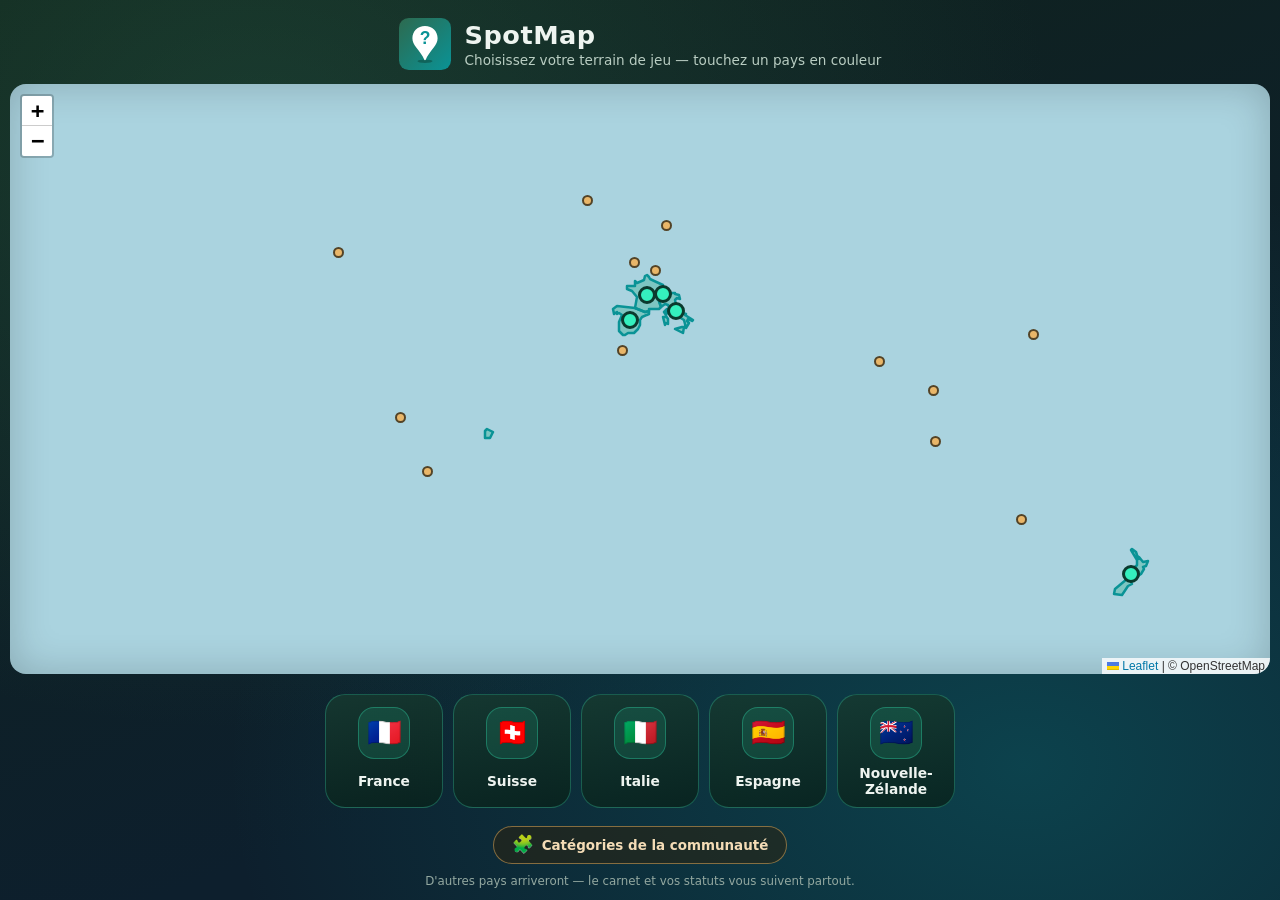
==== index.html @ a40b62bf "v68 : accueil facon app + bouton monde, communaute 3 volets avec suivi, reglages en tuiles, tuto ref" ====
<!DOCTYPE html>
<html lang="fr">
<head>

  <meta charset="utf-8">
  <!-- Défense en profondeur (XSS) : script-src 'self' neutralise tout script
       injecté (aucun script inline dans l'app). style-src autorise les styles
       inline (nombreux style="…"). img-src liste les serveurs de tuiles + data:
       (SVG/photos) + upload.wikimedia.org (les PHOTOS des châteaux, cathédrales,
       cités… viennent de Wikipédia : l'oublier les fait disparaître en silence,
       bug v35→v41). connect-src liste les API appelées à l'exécution (géocodage
       + IA de l'Oracle). À METTRE À JOUR si on ajoute un fournisseur/back-end
       (ex. Supabase → ajouter son domaine à connect-src). -->
  <meta http-equiv="Content-Security-Policy" content="default-src 'self'; script-src 'self'; style-src 'self' 'unsafe-inline'; img-src 'self' data: blob: https://upload.wikimedia.org https://tile.openstreetmap.org https://*.tile.opentopomap.org https://data.geopf.fr https://server.arcgisonline.com; font-src 'self'; connect-src 'self' https://api.anthropic.com https://generativelanguage.googleapis.com https://geo.api.gouv.fr https://fr.wikipedia.org https://en.wikipedia.org https://*.supabase.co; worker-src 'self'; manifest-src 'self'; base-uri 'self'; form-action 'self'">
  <meta name="viewport" content="width=device-width, initial-scale=1, viewport-fit=cover">
  <meta name="theme-color" content="#ffffff">
  <meta name="description" content="Carte interactive de points d'intérêt outdoor : via ferrata, escalade, refuges, châteaux, cités de caractère, GR…">
  <title>SpotMap</title>

  <link rel="manifest" href="manifest.webmanifest">
  <link rel="icon" href="icons/icon.svg" type="image/svg+xml">
  <link rel="apple-touch-icon" href="icons/icon-192.png">

  <link rel="stylesheet" href="vendor/leaflet/leaflet.css">
  <link rel="stylesheet" href="vendor/markercluster/MarkerCluster.css">
  <link rel="stylesheet" href="vendor/markercluster/MarkerCluster.Default.css">
  <link rel="stylesheet" href="css/styles.css">
  <link rel="stylesheet" href="css/carnet.css">
  <link rel="stylesheet" href="css/oracle.css">
</head>
<body>

  <!-- Page de garde : CARTE DU MONDE cliquable (premier lancement, ou
       « Changer de pays » des Réglages). Les pays disponibles sont surlignés
       et cliquables (data/monde.geojson, Natural Earth — domaine public,
       rendu Leaflet SANS tuiles : fonctionne hors ligne). Les boutons sous la
       carte doublent le clic (accessibilité + petits écrans). Rendue et câblée
       par app.js (choisirPays). Cachée par défaut ([hidden] global). -->
  <div id="pays-overlay" hidden role="dialog" aria-modal="true" aria-labelledby="pays-titre">
    <div class="pays-entete">
      <img src="icons/icon.svg" alt="" class="pays-logo">
      <div>
        <h1 id="pays-titre">SpotMap</h1>
        <p class="pays-sous-titre">Choisissez votre terrain de jeu — touchez un pays en couleur</p>
      </div>
    </div>
    <div id="pays-monde" aria-label="Carte du monde — pays disponibles en couleur"></div>
    <div class="pays-pied">
      <div class="pays-liste"><!-- rempli par app.js depuis js/config/pays.js --></div>
      <div class="pays-communaute">
        <button type="button" id="pays-btn-communaute" class="btn-communaute">
          <span class="communaute-ico" aria-hidden="true">🧩</span> Catégories de la communauté
        </button>
      </div>
      <p class="pays-note">D'autres pays arriveront — le carnet et vos statuts vous suivent partout.</p>
    </div>
  </div>

  <!-- Catégories communautaires : partager les siennes / importer celles des
       autres (js/communaute.js — publication après validation manuelle) -->
  <dialog id="communaute-dialog" aria-labelledby="communaute-titre">
    <div class="panel-header">
      <h2 id="communaute-titre">🌍 Catégories de la communauté</h2>
      <button type="button" class="panel-close communaute-close" title="Fermer" aria-label="Fermer">✕</button>
    </div>
    <div class="comm-onglets" role="tablist">
      <button type="button" class="comm-onglet actif" data-volet="explorer">🧩 Explorer</button>
      <button type="button" class="comm-onglet" data-volet="partager">📤 Partager</button>
      <button type="button" class="comm-onglet" data-volet="suivi">📦 Mes partages</button>
    </div>
    <div id="comm-explorer"></div>
    <div id="comm-partager" hidden></div>
    <div id="comm-suivi" hidden></div>
    <p class="menu-note">Chaque catégorie partagée est relue avant publication
      (contenu, données, droits). Les photos ne voyagent pas.</p>
  </dialog>

  <!-- Panneau gauche : recherche + catégories cochables -->
  <aside id="sidebar" aria-label="Recherche et catégories">
    <div class="sidebar-head">
      <!-- Cliquer le logo/titre (ou le globe) rouvre la carte du monde -->
      <button type="button" id="btn-home" class="sidebar-home" title="Carte du monde — changer de pays" aria-label="Carte du monde — changer de pays">
        <img src="icons/icon.svg" alt="" class="sidebar-logo">
        <span class="sidebar-title">SpotMap</span>
        <span class="sidebar-globe" aria-hidden="true">🌍</span>
      </button>
      <button type="button" class="panel-close" title="Fermer" aria-label="Fermer le panneau">✕</button>
    </div>

    <div class="sidebar-search">
      <input type="search" id="search-input" placeholder="Rechercher un point par nom…" aria-label="Rechercher un point par nom">
      <div id="search-results" role="listbox"></div>
    </div>

    <nav class="cat-list" aria-label="Liste des catégories"></nav>

    <!-- Pied du panneau : réglages + outils (idées, tuto, position, fond de
         carte) regroupés à côté des paramètres + version -->
    <div class="sidebar-foot">
      <div class="foot-outils">
        <button type="button" id="btn-settings" class="btn-icon btn-settings" title="Réglages" aria-label="Ouvrir les réglages">⚙️</button>
        <button type="button" id="btn-ideas" class="btn-icon" title="Boîte à idées" aria-label="Boîte à idées">💡</button>
        <button type="button" id="btn-tuto" class="btn-icon" title="Revoir le tuto" aria-label="Revoir le tuto">🎓</button>
        <button type="button" id="btn-layers" class="btn-icon" title="Fond de carte" aria-label="Choisir le fond de carte">🗺️</button>
      </div>
      <p id="app-version" class="app-version"></p>
    </div>
  </aside>

  <!-- Carte plein écran -->
  <div class="app-main">
    <main id="map" aria-label="Carte des points d'intérêt"></main>
  </div>

  <!-- Ouverture du panneau (mobile) -->
  <button type="button" id="btn-sidebar" class="fab fab-menu" title="Catégories et recherche" aria-label="Ouvrir les catégories">
    <svg viewBox="0 0 24 24" aria-hidden="true"><path d="M4 6h16M4 12h16M4 18h10"/></svg>
  </button>

  <!-- Panneau des filtres (droite) -->
  <div id="filter-panel" class="panel" aria-label="Filtres">
    <div class="panel-header">
      <h2>Filtres</h2>
      <button type="button" class="panel-close" title="Replier les filtres" aria-label="Replier les filtres">✕</button>
    </div>
    <div class="filter-body">
      <div class="filter-groups"></div>
    </div>
  </div>
  <button type="button" id="btn-filters-reopen" hidden>
    <svg viewBox="0 0 24 24" aria-hidden="true"><path d="M4 6h16M7 12h10M10 18h4"/></svg> Filtres
  </button>

  <!-- Boutons flottants : ajout de point (mis en avant), idées, tuto, position -->
  <div class="fab-stack">
    <button type="button" id="btn-add-point" class="fab fab-add" title="Ajouter un point sur la carte" aria-label="Ajouter un point">
      <svg viewBox="0 0 24 24" aria-hidden="true">
        <path d="M12 21.5S5 15.9 5 10a7 7 0 0 1 14 0c0 5.9-7 11.5-7 11.5z"/>
        <path d="M12 7v6M9 10h6"/>
      </svg>
    </button>
    <button type="button" id="btn-carnet" class="fab fab-carnet" title="Mon carnet de sorties" aria-label="Ouvrir mon carnet de sorties">
      <svg class="icone-grimoire" viewBox="0 0 24 24" aria-hidden="true">
        <rect x="6" y="3.4" width="12.6" height="17.4" rx="1.3" fill="#ecdfba"/>
        <rect x="4" y="2.6" width="13.6" height="18.8" rx="1.9" fill="#6b3f22"/>
        <rect x="4" y="2.6" width="3" height="18.8" rx="1.9" fill="#472811"/>
        <rect x="8.3" y="5.4" width="7.1" height="13.2" rx="0.8" fill="none" stroke="#d9b25f" stroke-width="0.9"/>
        <path d="M11.9 8.6 12.9 12 11.9 15.4 10.9 12Z" fill="#d9b25f"/>
        <path d="M8.7 12 11.9 11.1 15.1 12 11.9 12.9Z" fill="#d9b25f"/>
        <rect x="15.7" y="10.6" width="2.5" height="2.8" rx="0.5" fill="#d9b25f"/>
      </svg>
    </button>
    <button type="button" id="btn-oracle" class="fab fab-oracle" title="L'Oracle — que faire dans le coin ?" aria-label="L'Oracle : idées de sorties autour de moi">🔮</button>
    <button type="button" id="btn-wc" class="fab fab-wc" title="Toilettes à moins de 1 km de moi" aria-label="Toilettes autour de moi"><span class="wc-runner" aria-hidden="true">🏃</span><span aria-hidden="true">🚻</span></button>
    <button type="button" id="btn-locate" class="fab fab-locate" title="Ma position" aria-label="Afficher ma position">
      <svg viewBox="0 0 24 24" aria-hidden="true"><circle cx="12" cy="12" r="7"/><circle cx="12" cy="12" r="2.5"/><path d="M12 2v3M12 19v3M2 12h3M19 12h3"/></svg>
    </button>
    <button type="button" id="btn-partage" class="fab fab-partage" title="Partager l'application" aria-label="Partager l'application : QR code, lien, partage natif">
      <svg viewBox="0 0 24 24" aria-hidden="true">
        <circle cx="18" cy="5" r="2.6"/>
        <circle cx="6" cy="12" r="2.6"/>
        <circle cx="18" cy="19" r="2.6"/>
        <path d="M8.3 10.8 15.7 6.2M8.3 13.2 15.7 17.8"/>
      </svg>
    </button>
  </div>

  <!-- Pastille de la randonnée épinglée : le tracé reste sur la carte après
       fermeture de la fiche, cette pastille permet de la rouvrir. -->
  <button type="button" id="rando-chip" hidden title="Rouvrir la fiche de la randonnée">
    <span class="rando-chip-icone" aria-hidden="true">🥾</span>
    <span class="rando-chip-nom"></span>
  </button>

  <!-- Fiche détaillée d'un point -->
  <aside id="details-panel" class="panel panel-details" aria-label="Fiche du point sélectionné">
    <button type="button" class="panel-reduce" title="Réduire la fiche" aria-label="Réduire la fiche pour voir la carte">▾</button>
    <button type="button" class="panel-close" title="Fermer la fiche" aria-label="Fermer la fiche">✕</button>
    <div class="panel-body"></div>
  </aside>

  <!-- Partage de l'application : QR code en grand, partage natif, copie du lien -->
  <dialog id="partage-dialog" aria-labelledby="partage-title">
    <div class="panel-header">
      <h2 id="partage-title">📤 Partager l'application</h2>
      <button type="button" class="panel-close partage-close" title="Fermer" aria-label="Fermer le partage">✕</button>
    </div>
    <div class="partage-corps">
      <div class="partage-qr"><img src="img/qr-site.svg" alt="QR code ouvrant SpotMap"></div>
      <p class="menu-note">Faites scanner ce code : il ouvre directement la carte dans le navigateur.</p>
      <button type="button" id="btn-partage-natif" class="btn">📤 Partager…</button>
      <button type="button" id="btn-copier-lien" class="btn btn-secondary">🔗 Copier le lien</button>
    </div>
  </dialog>

  <!-- Ajout d'un point -->
  <dialog id="point-dialog" aria-labelledby="point-title">
    <h2 id="point-title">➕ Ajouter un point</h2>
    <p class="point-coords menu-note"></p>
    <form class="point-form">
      <label>Nom du point *
        <input type="text" class="point-name" required maxlength="80" placeholder="Ex. Cascade secrète du vallon">
      </label>
      <label>Catégorie
        <select class="point-theme"></select>
      </label>
      <div class="point-newcat" hidden>
        <label>Nom de la nouvelle catégorie *
          <input type="text" class="newcat-label" maxlength="40" placeholder="Ex. Coins à champignons">
        </label>
        <div class="editor-colors">
          <label>Icône <input type="text" class="newcat-icon" maxlength="4" value="📍"></label>
          <label>Couleur <input type="color" class="newcat-color" value="#7048b6"></label>
        </div>
      </div>
      <label>Description (facultatif)
        <textarea class="point-desc" rows="2"></textarea>
      </label>
      <div class="dialog-actions">
        <button type="button" class="btn btn-secondary point-cancel">Annuler</button>
        <button type="submit" class="btn">Ajouter le point</button>
      </div>
    </form>
  </dialog>

  <!-- Rapport d'import -->
  <dialog id="import-dialog" aria-labelledby="import-title">
    <h2 id="import-title">Import</h2>
    <p class="import-filename"></p>
    <p class="import-summary"></p>
    <div class="import-theme" style="display:none">
      <label for="import-theme-select">Ce fichier n'indique pas de catégorie, choisissez-en une :</label>
      <select id="import-theme-select"></select>
    </div>
    <ul class="import-errors"></ul>
    <div class="dialog-actions">
      <button type="button" class="btn btn-secondary import-cancel">Annuler</button>
      <button type="button" class="btn import-confirm">Importer</button>
    </div>
  </dialog>

  <!-- Boîte à idées -->
  <dialog id="ideas-dialog" aria-labelledby="ideas-title">
    <div class="panel-header">
      <h2 id="ideas-title">💡 Boîte à idées</h2>
      <button type="button" class="panel-close ideas-close" title="Fermer" aria-label="Fermer">✕</button>
    </div>
    <p class="menu-note">Notez vos idées d'amélioration : elles sont conservées sur cet appareil,
      et le bouton ci-dessous prépare un e-mail qui les regroupe toutes.</p>
    <form class="ideas-form">
      <textarea rows="3" placeholder="Votre idée…" required></textarea>
      <div class="dialog-actions">
        <button type="button" class="btn btn-secondary ideas-mail">📧 Envoyer par e-mail</button>
        <button type="submit" class="btn">Enregistrer</button>
      </div>
    </form>
    <div class="ideas-list"></div>
  </dialog>

  <!-- Signalement d'un point (envoyé par e-mail : l'app est 100 % statique) -->
  <dialog id="report-dialog" aria-labelledby="report-title">
    <h2 id="report-title">📢 Signaler / corriger</h2>
    <p class="report-point menu-note"></p>
    <form class="report-form">
      <label>Type de signalement
        <select class="report-type">
          <option value="Ouvert / praticable">✅ C'est ouvert / praticable</option>
          <option value="Fermé / interdit">⛔ C'est fermé / interdit</option>
          <option value="Position incorrecte">📍 La position est incorrecte</option>
          <option value="Information erronée">✏️ Une information est erronée</option>
          <option value="Autre remarque">💬 Autre remarque</option>
        </select>
      </label>
      <label>Votre commentaire (facultatif)
        <textarea class="report-text" rows="3" placeholder="Précisez ce qui doit être corrigé…"></textarea>
      </label>
      <p class="menu-note">Le signalement est conservé sur cet appareil et un e-mail
        pré-rempli s'ouvre — il ne reste qu'à l'envoyer.</p>
      <div class="dialog-actions">
        <button type="button" class="btn btn-secondary report-cancel">Annuler</button>
        <button type="submit" class="btn">📧 Préparer l'e-mail</button>
      </div>
    </form>
  </dialog>

  <!-- Avertissement d'activation de la catégorie Toilettes (~66 000 points) -->
  <dialog id="wc-dialog" aria-labelledby="wc-title">
    <h2 id="wc-title">🚻 Beaucoup de points !</h2>
    <p class="menu-note">Risque de lag : pour éviter les ralentissements, pensez à zoomer
      avant d'utiliser cette option. En cliquant sur le bouton
      « <span class="wc-runner" aria-hidden="true">🏃</span>🚻 À moins de 1 km », vous pouvez zoomer sur
      votre position et activer uniquement les toilettes à proximité.</p>
    <div class="dialog-actions wc-actions">
      <button type="button" class="btn btn-secondary mode-retour">Retour</button>
      <button type="button" class="btn btn-secondary mode-proximite"><span class="wc-runner" aria-hidden="true">🏃</span>🚻 À moins de 1 km</button>
      <button type="button" class="btn mode-valider">Valider</button>
    </div>
  </dialog>

  <!-- Points d'eau : même avertissement que les toilettes (couche volumineuse) -->
  <dialog id="eau-dialog" aria-labelledby="eau-title">
    <h2 id="eau-title">💧 Beaucoup de points !</h2>
    <p class="menu-note">Risque de lag : pour éviter les ralentissements, pensez à zoomer
      avant d'utiliser cette option. En cliquant sur le bouton
      « <span class="wc-runner" aria-hidden="true">🏃</span>💧 À moins de 1 km », vous pouvez zoomer sur
      votre position et activer uniquement les points d'eau à proximité.</p>
    <div class="dialog-actions wc-actions">
      <button type="button" class="btn btn-secondary mode-retour">Retour</button>
      <button type="button" class="btn btn-secondary mode-proximite"><span class="wc-runner" aria-hidden="true">🏃</span>💧 À moins de 1 km</button>
      <button type="button" class="btn mode-valider">Valider</button>
    </div>
  </dialog>

  <dialog id="grottes-dialog" aria-labelledby="grottes-title">
    <h2 id="grottes-title">🕳️ Beaucoup de cavités !</h2>
    <p class="menu-note">Environ 50 000 grottes et cavités (source Grottocenter). Risque de lag :
      pensez à zoomer avant d'activer, ou utilisez « <span class="wc-runner" aria-hidden="true">🏃</span>🕳️ À moins de 1 km »
      pour n'afficher que les cavités autour de votre position.</p>
    <p class="menu-note"><strong>⚠️ Prudence :</strong> beaucoup de ces cavités sont sauvages et dangereuses
      (propriété privée possible, chauves-souris protégées). Ne vous y engagez pas sans matériel ni
      encadrement adaptés.</p>
    <div class="dialog-actions wc-actions">
      <button type="button" class="btn btn-secondary mode-retour">Retour</button>
      <button type="button" class="btn btn-secondary mode-proximite"><span class="wc-runner" aria-hidden="true">🏃</span>🕳️ À moins de 1 km</button>
      <button type="button" class="btn mode-valider">Valider</button>
    </div>
  </dialog>

  <!-- Couche lourde musées (France ~5 000) : même avertissement -->
  <dialog id="culture-dialog" aria-labelledby="culture-title">
    <h2 id="culture-title">🏛️ Beaucoup de musées !</h2>
    <p class="menu-note">Environ 5 000 musées (source OpenStreetMap, enrichis Wikipédia).
      Pensez à zoomer avant d'activer, ou utilisez
      « <span class="wc-runner" aria-hidden="true">🏃</span>🏛️ À moins de 1 km »
      pour n'afficher que les musées autour de votre position.</p>
    <div class="dialog-actions wc-actions">
      <button type="button" class="btn btn-secondary mode-retour">Retour</button>
      <button type="button" class="btn btn-secondary mode-proximite"><span class="wc-runner" aria-hidden="true">🏃</span>🏛️ À moins de 1 km</button>
      <button type="button" class="btn mode-valider">Valider</button>
    </div>
  </dialog>

  <!-- Rappel de sauvegarde : les données vivent sur l'appareil, on invite
       à exporter régulièrement pour ne rien perdre -->
  <dialog id="backup-dialog" aria-labelledby="backup-titre">
    <h2 id="backup-titre">💾 Pensez à sauvegarder</h2>
    <p class="menu-note" id="backup-message"></p>
    <p class="menu-note">Vos sorties, votre carnet, vos points et vos statuts sont enregistrés
      <strong>sur cet appareil uniquement</strong>. Une sauvegarde vous permet de tout récupérer
      en cas de changement de téléphone ou de nettoyage du navigateur — il suffira de la ré-importer.</p>
    <div class="dialog-actions">
      <button type="button" class="btn btn-secondary backup-plus-tard">Plus tard</button>
      <button type="button" class="btn backup-maintenant">💾 Sauvegarder maintenant</button>
    </div>
  </dialog>

  <!-- Réglages : import/export, installation, vérification de mise à jour -->
  <dialog id="settings-dialog" aria-labelledby="settings-title">
    <div class="panel-header">
      <h2 id="settings-title">⚙️ Réglages</h2>
      <button type="button" class="panel-close settings-close" title="Fermer" aria-label="Fermer les réglages">✕</button>
    </div>
    <!-- Écran façon téléphone : des tuiles d'icônes, 3 par ligne -->
    <div class="settings-list settings-grille">
      <button type="button" id="btn-import-category" class="tuile">
        <span class="tuile-ico" aria-hidden="true">📥</span><span class="tuile-lbl">Importer</span></button>
      <button type="button" id="btn-export" class="tuile">
        <span class="tuile-ico" aria-hidden="true">💾</span><span class="tuile-lbl">Exporter</span></button>
      <button type="button" id="btn-export-pdf" class="tuile">
        <span class="tuile-ico" aria-hidden="true">📄</span><span class="tuile-lbl">Carnet PDF</span></button>
      <button type="button" id="btn-mode-nuit" class="tuile">
        <span class="tuile-ico" aria-hidden="true">🌙</span><span class="tuile-lbl">Mode nuit</span></button>
      <button type="button" id="btn-pays" class="tuile">
        <span class="tuile-ico" aria-hidden="true">🗺️</span><span class="tuile-lbl">Changer de pays</span></button>
      <button type="button" id="btn-communaute" class="tuile">
        <span class="tuile-ico" aria-hidden="true">🧩</span><span class="tuile-lbl">Communauté</span></button>
      <button type="button" id="btn-frequentation" class="tuile">
        <span class="tuile-ico" aria-hidden="true">📊</span><span class="tuile-lbl">Fréquentation</span></button>
      <button type="button" id="btn-update" class="tuile">
        <span class="tuile-ico" aria-hidden="true">🔄</span><span class="tuile-lbl">Mise à jour</span></button>
      <!-- Masqué quand l'app est déjà lancée depuis l'écran d'accueil -->
      <button type="button" id="btn-install" class="tuile" hidden>
        <span class="tuile-ico" aria-hidden="true">📲</span><span class="tuile-lbl">Installer</span></button>
    </div>
    <p id="storage-status" class="menu-note"></p>

    <!-- Synchronisation multi-appareils (rempli par js/sync.js) -->
    <section class="sync-section">
      <h3 class="sync-titre">☁️ Compte &amp; synchronisation</h3>
      <div id="sync-zone"></div>
    </section>

    <!-- Crédits des sources de données (attribution requise : Licence Ouverte, CC-BY-SA, ODbL) -->
    <section class="sources-section">
      <h3 class="sync-titre">📚 Sources des données</h3>
      <p class="menu-note">Fonds de carte : © <a href="https://www.openstreetmap.org/copyright" target="_blank" rel="noopener">OpenStreetMap</a>, IGN, OpenTopoMap, Esri.
        Escalade : <a href="https://equipements.sports.gouv.fr/explore/dataset/data-es/" target="_blank" rel="noopener">RES – Ministère des Sports</a> (Licence Ouverte&nbsp;2.0),
        <a href="https://www.camptocamp.org" target="_blank" rel="noopener">Camp to Camp</a> et OpenStreetMap.
        Canyons&nbsp;: RES – Ministère des Sports (Licence Ouverte&nbsp;2.0) et OpenStreetMap (ODbL, cotation et tracés).
        Randonnées, tracés&nbsp;: OpenStreetMap. Refuges&nbsp;: refuges.info. Patrimoine&nbsp;: Wikipédia.
        Points d'eau, toilettes, lieux culturels (musées, galeries, sites archéologiques, monuments)&nbsp;: OpenStreetMap.
        Grottes&nbsp;: <a href="https://grottocenter.org" target="_blank" rel="noopener">Grottocenter</a> / Wikicaves
        (<a href="https://opendatacommons.org/licenses/odbl/" target="_blank" rel="noopener">ODbL</a>, partage à l'identique) et Wikipédia&nbsp;;
        seuls les faits (position, profondeur, développement) sont réutilisés, jamais les descriptions, topos ni photos.
        Nouvelle-Zélande&nbsp;: <a href="https://doc-deptconservation.opendata.arcgis.com/" target="_blank" rel="noopener">Department of Conservation</a>
        (huttes, campings, Great Walks — CC-BY&nbsp;4.0, © Crown), <a href="https://gazetteer.linz.govt.nz/" target="_blank" rel="noopener">NZ Gazetteer / LINZ</a>
        (lacs, cascades — CC-BY&nbsp;4.0) et OpenStreetMap.
        Les cotations, positions et données factuelles sont réutilisées ;
        les descriptions et photos restent propres à l'application ou proviennent de Wikimedia Commons.</p>
    </section>
  </dialog>

  <!-- Fréquentation anonyme : combien de personnes utilisent la carte
       (js/frequentation.js + supabase/frequentation-schema.sql) -->
  <dialog id="frequentation-dialog" aria-labelledby="freq-title">
    <h2 id="freq-title">📊 Fréquentation</h2>
    <div class="freq-stats"></div>
    <p class="menu-note">Compteur anonyme : un identifiant aléatoire par navigateur,
      aucun nom, aucune position, aucune IP (voir docs/FREQUENTATION.md).</p>
    <div class="dialog-actions">
      <button type="button" class="btn btn-secondary freq-close">Fermer</button>
    </div>
  </dialog>

  <!-- Choix du fond de carte (remplace le sélecteur Leaflet posé sur la carte) -->
  <dialog id="layers-dialog" aria-labelledby="layers-title">
    <h2 id="layers-title">🗺️ Fond de carte</h2>
    <div class="layers-list"></div>
    <div class="dialog-actions">
      <button type="button" class="btn btn-secondary layers-close">Fermer</button>
    </div>
  </dialog>

  <!-- Aide à l'installation sur l'écran d'accueil : affichée quand l'invite
       native n'existe pas (iPhone/iPad) ou n'est pas disponible -->
  <dialog id="install-dialog" aria-labelledby="install-title">
    <h2 id="install-title">📲 Installer l'application</h2>
    <div class="install-steps"></div>
    <div class="dialog-actions">
      <button type="button" class="btn install-ok">Compris</button>
    </div>
  </dialog>

  <!-- Confirmation de suppression (le confirm() natif est ignoré dans
       certains contextes : PWA installée, dialogues bloqués…) -->
  <dialog id="confirm-dialog" aria-labelledby="confirm-message">
    <p id="confirm-message" class="confirm-message"></p>
    <div class="dialog-actions">
      <button type="button" class="btn btn-secondary confirm-cancel">Annuler</button>
      <button type="button" class="btn btn-danger confirm-ok">Supprimer</button>
    </div>
  </dialog>

  <!-- L'Oracle 🔮 : guide local par IA (js/oracle.js + css/oracle.css).
       Le dialogue EST une boule de cristal : sphère de verre posée sur son
       socle (forme ronde à l'ouverture ; s'étire en « capsule » de verre quand
       une réponse ou le panneau des clés a besoin de place). -->
  <dialog id="oracle-dialog" class="oracle-dialog" aria-labelledby="oracle-titre">
    <div class="oracle-sphere">
      <span class="oracle-etincelle e1" aria-hidden="true"></span>
      <span class="oracle-etincelle e2" aria-hidden="true"></span>
      <span class="oracle-etincelle e3" aria-hidden="true"></span>
      <span class="oracle-etincelle e4" aria-hidden="true"></span>
      <span class="oracle-etincelle e5" aria-hidden="true"></span>
      <span class="oracle-etincelle e6" aria-hidden="true"></span>
      <div class="oracle-contenu">
        <header class="oracle-header">
          <h2 id="oracle-titre">L'Oracle</h2>
          <button type="button" class="btn-icon oracle-cle-toggle" title="Clés API" aria-label="Réglages des clés API">🔑</button>
          <button type="button" class="btn-icon oracle-close" title="Fermer" aria-label="Fermer l'Oracle">✕</button>
        </header>

        <form class="oracle-form">
          <input type="text" class="oracle-cp" placeholder="Code postal ou commune"
                 aria-label="Code postal ou nom de commune" autocomplete="off">
          <button type="button" class="oracle-position" title="Utiliser ma position" aria-label="Utiliser ma position">📍</button>
          <button type="submit" class="oracle-consulter">Consulter</button>
        </form>

        <!-- Moteur : gratuit (carte + Wikipédia, sans clé) ou IA (clé requise) -->
        <div class="oracle-modes" role="group" aria-label="Moteur de l'Oracle">
          <button type="button" class="oracle-mode-btn" data-mode="libre">✨ Gratuit</button>
          <button type="button" class="oracle-mode-btn" data-mode="ia">🧠 IA (clé)</button>
        </div>

        <div class="oracle-histo-liste" aria-label="Consultations passées"></div>

        <!-- Panneau clés & moteur (jamais ouvert d'office : bouton 🔑) -->
        <div class="oracle-cle-panneau" hidden>
          <h3>🔑 Clés &amp; moteur IA</h3>
          <p class="oracle-note">Renseigne la clé du ou des fournisseurs que tu veux utiliser (tu peux en
            mettre plusieurs et changer de moteur quand tu veux). Chaque clé reste <strong>uniquement sur
            cet appareil</strong>, n'est envoyée qu'à son fournisseur en HTTPS chiffré, et n'est jamais
            incluse dans tes sauvegardes.</p>
          <div class="oracle-moteur">
            <label class="oracle-champ">Fournisseur utilisé
              <select class="oracle-fournisseur"></select>
            </label>
            <label class="oracle-champ">Modèle
              <select class="oracle-modele"></select>
            </label>
          </div>
          <div class="oracle-cles"></div>
          <p class="oracle-note">Pense à fixer un plafond de dépense chez ton fournisseur. Pour retirer une
            clé, vide son champ puis Enregistre.</p>
          <div class="oracle-cle-actions">
            <button type="button" class="btn oracle-cle-effacer">Tout effacer</button>
            <button type="button" class="btn oracle-cle-enregistrer">Enregistrer</button>
          </div>
        </div>

        <div class="oracle-reponse" aria-live="polite"></div>
      </div>
    </div>
  </dialog>

  <!-- Le Carnet : grimoire plein écran (contenu construit par js/carnet.js) -->
  <div id="carnet-overlay" aria-label="Mon carnet de sorties" hidden></div>

  <!-- Personnalisation du carnet : thèmes prédéfinis ou photos perso -->
  <dialog id="carnet-theme-dialog" aria-labelledby="ct-titre">
    <h2 id="ct-titre">🎨 Personnaliser le carnet</h2>
    <div class="ct-themes">
      <label class="ct-choix"><input type="radio" name="ct-theme" value="grimoire">
        <span>📜 <strong>Grimoire</strong> — cuir brun, papier jauni, encres sépia</span></label>
      <label class="ct-choix"><input type="radio" name="ct-theme" value="voyage">
        <span>🧭 <strong>Carnet de voyage</strong> — toile claire, papier crème, encres bleues</span></label>
      <label class="ct-choix"><input type="radio" name="ct-theme" value="nuit">
        <span>🌙 <strong>Nuit</strong> — cuir noir, papier sombre, écriture craie</span></label>
      <label class="ct-choix"><input type="radio" name="ct-theme" value="perso">
        <span>🖼 <strong>Personnalisé</strong> — vos photos en couverture et fond de page</span></label>
    </div>
    <div class="ct-perso" hidden>
      <div class="ct-photo-ligne">
        <label class="btn btn-secondary">📷 Photo de couverture
          <input type="file" accept="image/*" class="ct-photo-couv" hidden></label>
        <span class="ct-couv-etat menu-note"></span>
      </div>
      <div class="ct-photo-ligne">
        <label class="btn btn-secondary">📷 Photo de fond de page
          <input type="file" accept="image/*" class="ct-photo-page" hidden></label>
        <span class="ct-page-etat menu-note"></span>
      </div>
      <p class="menu-note">Un léger voile garde l'écriture lisible sur votre photo de fond.
        Sans photo, l'élément garde le style Grimoire.</p>
    </div>
    <div class="ct-logo">
      <p class="ct-logo-titre">Logo de couverture — indépendant du thème</p>
      <div class="ct-photo-ligne">
        <label class="btn btn-secondary">📷 Choisir un logo
          <input type="file" accept="image/*" class="ct-photo-logo" hidden></label>
        <span class="ct-logo-etat menu-note"></span>
        <button type="button" class="btn btn-secondary ct-logo-retirer">✕ Retirer</button>
      </div>
      <p class="menu-note">Votre image s'affiche en médaillon sur la plaque de la couverture,
        quel que soit le thème choisi.</p>
    </div>
    <div class="dialog-actions">
      <button type="button" class="btn btn-secondary ct-annuler">Annuler</button>
      <button type="button" class="btn ct-appliquer">Appliquer</button>
    </div>
  </dialog>

  <!-- Visite guidée -->
  <div id="tuto-overlay" hidden></div>

  <div id="toast" role="status" hidden></div>

  <!-- Entrée fichier unique (tous formats) -->
  <input type="file" id="file-import" accept=".geojson,.json,.csv,.gpx,.kml,.kmz" multiple hidden>

  <!-- Librairies vendorées (fonctionnent hors-ligne) -->
  <script src="vendor/leaflet/leaflet.js"></script>
  <script src="vendor/markercluster/leaflet.markercluster.js"></script>
  <script src="vendor/togeojson/togeojson.umd.js"></script>
  <script src="vendor/fflate/fflate.min.js"></script>
  <script type="module" src="js/app.js"></script>
</body>
</html>
---- vendor/leaflet/leaflet.css ----
/* required styles */

.leaflet-pane,
.leaflet-tile,
.leaflet-marker-icon,
.leaflet-marker-shadow,
.leaflet-tile-container,
.leaflet-pane > svg,
.leaflet-pane > canvas,
.leaflet-zoom-box,
.leaflet-image-layer,
.leaflet-layer {
	position: absolute;
	left: 0;
	top: 0;
	}
.leaflet-container {
	overflow: hidden;
	}
.leaflet-tile,
.leaflet-marker-icon,
.leaflet-marker-shadow {
	-webkit-user-select: none;
	   -moz-user-select: none;
	        user-select: none;
	  -webkit-user-drag: none;
	}
/* Prevents IE11 from highlighting tiles in blue */
.leaflet-tile::selection {
	background: transparent;
}
/* Safari renders non-retina tile on retina better with this, but Chrome is worse */
.leaflet-safari .leaflet-tile {
	image-rendering: -webkit-optimize-contrast;
	}
/* hack that prevents hw layers "stretching" when loading new tiles */
.leaflet-safari .leaflet-tile-container {
	width: 1600px;
	height: 1600px;
	-webkit-transform-origin: 0 0;
	}
.leaflet-marker-icon,
.leaflet-marker-shadow {
	display: block;
	}
/* .leaflet-container svg: reset svg max-width decleration shipped in Joomla! (joomla.org) 3.x */
/* .leaflet-container img: map is broken in FF if you have max-width: 100% on tiles */
.leaflet-container .leaflet-overlay-pane svg {
	max-width: none !important;
	max-height: none !important;
	}
.leaflet-container .leaflet-marker-pane img,
.leaflet-container .leaflet-shadow-pane img,
.leaflet-container .leaflet-tile-pane img,
.leaflet-container img.leaflet-image-layer,
.leaflet-container .leaflet-tile {
	max-width: none !important;
	max-height: none !important;
	width: auto;
	padding: 0;
	}

.leaflet-container img.leaflet-tile {
	/* See: https://bugs.chromium.org/p/chromium/issues/detail?id=600120 */
	mix-blend-mode: plus-lighter;
}

.leaflet-container.leaflet-touch-zoom {
	-ms-touch-action: pan-x pan-y;
	touch-action: pan-x pan-y;
	}
.leaflet-container.leaflet-touch-drag {
	-ms-touch-action: pinch-zoom;
	/* Fallback for FF which doesn't support pinch-zoom */
	touch-action: none;
	touch-action: pinch-zoom;
}
.leaflet-container.leaflet-touch-drag.leaflet-touch-zoom {
	-ms-touch-action: none;
	touch-action: none;
}
.leaflet-container {
	-webkit-tap-highlight-color: transparent;
}
.leaflet-container a {
	-webkit-tap-highlight-color: rgba(51, 181, 229, 0.4);
}
.leaflet-tile {
	filter: inherit;
	visibility: hidden;
	}
.leaflet-tile-loaded {
	visibility: inherit;
	}
.leaflet-zoom-box {
	width: 0;
	height: 0;
	-moz-box-sizing: border-box;
	     box-sizing: border-box;
	z-index: 800;
	}
/* workaround for https://bugzilla.mozilla.org/show_bug.cgi?id=888319 */
.leaflet-overlay-pane svg {
	-moz-user-select: none;
	}

.leaflet-pane         { z-index: 400; }

.leaflet-tile-pane    { z-index: 200; }
.leaflet-overlay-pane { z-index: 400; }
.leaflet-shadow-pane  { z-index: 500; }
.leaflet-marker-pane  { z-index: 600; }
.leaflet-tooltip-pane   { z-index: 650; }
.leaflet-popup-pane   { z-index: 700; }

.leaflet-map-pane canvas { z-index: 100; }
.leaflet-map-pane svg    { z-index: 200; }

.leaflet-vml-shape {
	width: 1px;
	height: 1px;
	}
.lvml {
	behavior: url(#default#VML);
	display: inline-block;
	position: absolute;
	}


/* control positioning */

.leaflet-control {
	position: relative;
	z-index: 800;
	pointer-events: visiblePainted; /* IE 9-10 doesn't have auto */
	pointer-events: auto;
	}
.leaflet-top,
.leaflet-bottom {
	position: absolute;
	z-index: 1000;
	pointer-events: none;
	}
.leaflet-top {
	top: 0;
	}
.leaflet-right {
	right: 0;
	}
.leaflet-bottom {
	bottom: 0;
	}
.leaflet-left {
	left: 0;
	}
.leaflet-control {
	float: left;
	clear: both;
	}
.leaflet-right .leaflet-control {
	float: right;
	}
.leaflet-top .leaflet-control {
	margin-top: 10px;
	}
.leaflet-bottom .leaflet-control {
	margin-bottom: 10px;
	}
.leaflet-left .leaflet-control {
	margin-left: 10px;
	}
.leaflet-right .leaflet-control {
	margin-right: 10px;
	}


/* zoom and fade animations */

.leaflet-fade-anim .leaflet-popup {
	opacity: 0;
	-webkit-transition: opacity 0.2s linear;
	   -moz-transition: opacity 0.2s linear;
	        transition: opacity 0.2s linear;
	}
.leaflet-fade-anim .leaflet-map-pane .leaflet-popup {
	opacity: 1;
	}
.leaflet-zoom-animated {
	-webkit-transform-origin: 0 0;
	    -ms-transform-origin: 0 0;
	        transform-origin: 0 0;
	}
svg.leaflet-zoom-animated {
	will-change: transform;
}

.leaflet-zoom-anim .leaflet-zoom-animated {
	-webkit-transition: -webkit-transform 0.25s cubic-bezier(0,0,0.25,1);
	   -moz-transition:    -moz-transform 0.25s cubic-bezier(0,0,0.25,1);
	        transition:         transform 0.25s cubic-bezier(0,0,0.25,1);
	}
.leaflet-zoom-anim .leaflet-tile,
.leaflet-pan-anim .leaflet-tile {
	-webkit-transition: none;
	   -moz-transition: none;
	        transition: none;
	}

.leaflet-zoom-anim .leaflet-zoom-hide {
	visibility: hidden;
	}


/* cursors */

.leaflet-interactive {
	cursor: pointer;
	}
.leaflet-grab {
	cursor: -webkit-grab;
	cursor:    -moz-grab;
	cursor:         grab;
	}
.leaflet-crosshair,
.leaflet-crosshair .leaflet-interactive {
	cursor: crosshair;
	}
.leaflet-popup-pane,
.leaflet-control {
	cursor: auto;
	}
.leaflet-dragging .leaflet-grab,
.leaflet-dragging .leaflet-grab .leaflet-interactive,
.leaflet-dragging .leaflet-marker-draggable {
	cursor: move;
	cursor: -webkit-grabbing;
	cursor:    -moz-grabbing;
	cursor:         grabbing;
	}

/* marker & overlays interactivity */
.leaflet-marker-icon,
.leaflet-marker-shadow,
.leaflet-image-layer,
.leaflet-pane > svg path,
.leaflet-tile-container {
	pointer-events: none;
	}

.leaflet-marker-icon.leaflet-interactive,
.leaflet-image-layer.leaflet-interactive,
.leaflet-pane > svg path.leaflet-interactive,
svg.leaflet-image-layer.leaflet-interactive path {
	pointer-events: visiblePainted; /* IE 9-10 doesn't have auto */
	pointer-events: auto;
	}

/* visual tweaks */

.leaflet-container {
	background: #ddd;
	outline-offset: 1px;
	}
.leaflet-container a {
	color: #0078A8;
	}
.leaflet-zoom-box {
	border: 2px dotted #38f;
	background: rgba(255,255,255,0.5);
	}


/* general typography */
.leaflet-container {
	font-family: "Helvetica Neue", Arial, Helvetica, sans-serif;
	font-size: 12px;
	font-size: 0.75rem;
	line-height: 1.5;
	}


/* general toolbar styles */

.leaflet-bar {
	box-shadow: 0 1px 5px rgba(0,0,0,0.65);
	border-radius: 4px;
	}
.leaflet-bar a {
	background-color: #fff;
	border-bottom: 1px solid #ccc;
	width: 26px;
	height: 26px;
	line-height: 26px;
	display: block;
	text-align: center;
	text-decoration: none;
	color: black;
	}
.leaflet-bar a,
.leaflet-control-layers-toggle {
	background-position: 50% 50%;
	background-repeat: no-repeat;
	display: block;
	}
.leaflet-bar a:hover,
.leaflet-bar a:focus {
	background-color: #f4f4f4;
	}
.leaflet-bar a:first-child {
	border-top-left-radius: 4px;
	border-top-right-radius: 4px;
	}
.leaflet-bar a:last-child {
	border-bottom-left-radius: 4px;
	border-bottom-right-radius: 4px;
	border-bottom: none;
	}
.leaflet-bar a.leaflet-disabled {
	cursor: default;
	background-color: #f4f4f4;
	color: #bbb;
	}

.leaflet-touch .leaflet-bar a {
	width: 30px;
	height: 30px;
	line-height: 30px;
	}
.leaflet-touch .leaflet-bar a:first-child {
	border-top-left-radius: 2px;
	border-top-right-radius: 2px;
	}
.leaflet-touch .leaflet-bar a:last-child {
	border-bottom-left-radius: 2px;
	border-bottom-right-radius: 2px;
	}

/* zoom control */

.leaflet-control-zoom-in,
.leaflet-control-zoom-out {
	font: bold 18px 'Lucida Console', Monaco, monospace;
	text-indent: 1px;
	}

.leaflet-touch .leaflet-control-zoom-in, .leaflet-touch .leaflet-control-zoom-out  {
	font-size: 22px;
	}


/* layers control */

.leaflet-control-layers {
	box-shadow: 0 1px 5px rgba(0,0,0,0.4);
	background: #fff;
	border-radius: 5px;
	}
.leaflet-control-layers-toggle {
	background-image: url(images/layers.png);
	width: 36px;
	height: 36px;
	}
.leaflet-retina .leaflet-control-layers-toggle {
	background-image: url(images/layers-2x.png);
	background-size: 26px 26px;
	}
.leaflet-touch .leaflet-control-layers-toggle {
	width: 44px;
	height: 44px;
	}
.leaflet-control-layers .leaflet-control-layers-list,
.leaflet-control-layers-expanded .leaflet-control-layers-toggle {
	display: none;
	}
.leaflet-control-layers-expanded .leaflet-control-layers-list {
	display: block;
	position: relative;
	}
.leaflet-control-layers-expanded {
	padding: 6px 10px 6px 6px;
	color: #333;
	background: #fff;
	}
.leaflet-control-layers-scrollbar {
	overflow-y: scroll;
	overflow-x: hidden;
	padding-right: 5px;
	}
.leaflet-control-layers-selector {
	margin-top: 2px;
	position: relative;
	top: 1px;
	}
.leaflet-control-layers label {
	display: block;
	font-size: 13px;
	font-size: 1.08333em;
	}
.leaflet-control-layers-separator {
	height: 0;
	border-top: 1px solid #ddd;
	margin: 5px -10px 5px -6px;
	}

/* Default icon URLs */
.leaflet-default-icon-path { /* used only in path-guessing heuristic, see L.Icon.Default */
	background-image: url(images/marker-icon.png);
	}


/* attribution and scale controls */

.leaflet-container .leaflet-control-attribution {
	background: #fff;
	background: rgba(255, 255, 255, 0.8);
	margin: 0;
	}
.leaflet-control-attribution,
.leaflet-control-scale-line {
	padding: 0 5px;
	color: #333;
	line-height: 1.4;
	}
.leaflet-control-attribution a {
	text-decoration: none;
	}
.leaflet-control-attribution a:hover,
.leaflet-control-attribution a:focus {
	text-decoration: underline;
	}
.leaflet-attribution-flag {
	display: inline !important;
	vertical-align: baseline !important;
	width: 1em;
	height: 0.6669em;
	}
.leaflet-left .leaflet-control-scale {
	margin-left: 5px;
	}
.leaflet-bottom .leaflet-control-scale {
	margin-bottom: 5px;
	}
.leaflet-control-scale-line {
	border: 2px solid #777;
	border-top: none;
	line-height: 1.1;
	padding: 2px 5px 1px;
	white-space: nowrap;
	-moz-box-sizing: border-box;
	     box-sizing: border-box;
	background: rgba(255, 255, 255, 0.8);
	text-shadow: 1px 1px #fff;
	}
.leaflet-control-scale-line:not(:first-child) {
	border-top: 2px solid #777;
	border-bottom: none;
	margin-top: -2px;
	}
.leaflet-control-scale-line:not(:first-child):not(:last-child) {
	border-bottom: 2px solid #777;
	}

.leaflet-touch .leaflet-control-attribution,
.leaflet-touch .leaflet-control-layers,
.leaflet-touch .leaflet-bar {
	box-shadow: none;
	}
.leaflet-touch .leaflet-control-layers,
.leaflet-touch .leaflet-bar {
	border: 2px solid rgba(0,0,0,0.2);
	background-clip: padding-box;
	}


/* popup */

.leaflet-popup {
	position: absolute;
	text-align: center;
	margin-bottom: 20px;
	}
.leaflet-popup-content-wrapper {
	padding: 1px;
	text-align: left;
	border-radius: 12px;
	}
.leaflet-popup-content {
	margin: 13px 24px 13px 20px;
	line-height: 1.3;
	font-size: 13px;
	font-size: 1.08333em;
	min-height: 1px;
	}
.leaflet-popup-content p {
	margin: 17px 0;
	margin: 1.3em 0;
	}
.leaflet-popup-tip-container {
	width: 40px;
	height: 20px;
	position: absolute;
	left: 50%;
	margin-top: -1px;
	margin-left: -20px;
	overflow: hidden;
	pointer-events: none;
	}
.leaflet-popup-tip {
	width: 17px;
	height: 17px;
	padding: 1px;

	margin: -10px auto 0;
	pointer-events: auto;

	-webkit-transform: rotate(45deg);
	   -moz-transform: rotate(45deg);
	    -ms-transform: rotate(45deg);
	        transform: rotate(45deg);
	}
.leaflet-popup-content-wrapper,
.leaflet-popup-tip {
	background: white;
	color: #333;
	box-shadow: 0 3px 14px rgba(0,0,0,0.4);
	}
.leaflet-container a.leaflet-popup-close-button {
	position: absolute;
	top: 0;
	right: 0;
	border: none;
	text-align: center;
	width: 24px;
	height: 24px;
	font: 16px/24px Tahoma, Verdana, sans-serif;
	color: #757575;
	text-decoration: none;
	background: transparent;
	}
.leaflet-container a.leaflet-popup-close-button:hover,
.leaflet-container a.leaflet-popup-close-button:focus {
	color: #585858;
	}
.leaflet-popup-scrolled {
	overflow: auto;
	}

.leaflet-oldie .leaflet-popup-content-wrapper {
	-ms-zoom: 1;
	}
.leaflet-oldie .leaflet-popup-tip {
	width: 24px;
	margin: 0 auto;

	-ms-filter: "progid:DXImageTransform.Microsoft.Matrix(M11=0.70710678, M12=0.70710678, M21=-0.70710678, M22=0.70710678)";
	filter: progid:DXImageTransform.Microsoft.Matrix(M11=0.70710678, M12=0.70710678, M21=-0.70710678, M22=0.70710678);
	}

.leaflet-oldie .leaflet-control-zoom,
.leaflet-oldie .leaflet-control-layers,
.leaflet-oldie .leaflet-popup-content-wrapper,
.leaflet-oldie .leaflet-popup-tip {
	border: 1px solid #999;
	}


/* div icon */

.leaflet-div-icon {
	background: #fff;
	border: 1px solid #666;
	}


/* Tooltip */
/* Base styles for the element that has a tooltip */
.leaflet-tooltip {
	position: absolute;
	padding: 6px;
	background-color: #fff;
	border: 1px solid #fff;
	border-radius: 3px;
	color: #222;
	white-space: nowrap;
	-webkit-user-select: none;
	-moz-user-select: none;
	-ms-user-select: none;
	user-select: none;
	pointer-events: none;
	box-shadow: 0 1px 3px rgba(0,0,0,0.4);
	}
.leaflet-tooltip.leaflet-interactive {
	cursor: pointer;
	pointer-events: auto;
	}
.leaflet-tooltip-top:before,
.leaflet-tooltip-bottom:before,
.leaflet-tooltip-left:before,
.leaflet-tooltip-right:before {
	position: absolute;
	pointer-events: none;
	border: 6px solid transparent;
	background: transparent;
	content: "";
	}

/* Directions */

.leaflet-tooltip-bottom {
	margin-top: 6px;
}
.leaflet-tooltip-top {
	margin-top: -6px;
}
.leaflet-tooltip-bottom:before,
.leaflet-tooltip-top:before {
	left: 50%;
	margin-left: -6px;
	}
.leaflet-tooltip-top:before {
	bottom: 0;
	margin-bottom: -12px;
	border-top-color: #fff;
	}
.leaflet-tooltip-bottom:before {
	top: 0;
	margin-top: -12px;
	margin-left: -6px;
	border-bottom-color: #fff;
	}
.leaflet-tooltip-left {
	margin-left: -6px;
}
.leaflet-tooltip-right {
	margin-left: 6px;
}
.leaflet-tooltip-left:before,
.leaflet-tooltip-right:before {
	top: 50%;
	margin-top: -6px;
	}
.leaflet-tooltip-left:before {
	right: 0;
	margin-right: -12px;
	border-left-color: #fff;
	}
.leaflet-tooltip-right:before {
	left: 0;
	margin-left: -12px;
	border-right-color: #fff;
	}

/* Printing */

@media print {
	/* Prevent printers from removing background-images of controls. */
	.leaflet-control {
		-webkit-print-color-adjust: exact;
		print-color-adjust: exact;
		}
	}
---- vendor/markercluster/MarkerCluster.css ----
.leaflet-cluster-anim .leaflet-marker-icon, .leaflet-cluster-anim .leaflet-marker-shadow {
	-webkit-transition: -webkit-transform 0.3s ease-out, opacity 0.3s ease-in;
	-moz-transition: -moz-transform 0.3s ease-out, opacity 0.3s ease-in;
	-o-transition: -o-transform 0.3s ease-out, opacity 0.3s ease-in;
	transition: transform 0.3s ease-out, opacity 0.3s ease-in;
}

.leaflet-cluster-spider-leg {
	/* stroke-dashoffset (duration and function) should match with leaflet-marker-icon transform in order to track it exactly */
	-webkit-transition: -webkit-stroke-dashoffset 0.3s ease-out, -webkit-stroke-opacity 0.3s ease-in;
	-moz-transition: -moz-stroke-dashoffset 0.3s ease-out, -moz-stroke-opacity 0.3s ease-in;
	-o-transition: -o-stroke-dashoffset 0.3s ease-out, -o-stroke-opacity 0.3s ease-in;
	transition: stroke-dashoffset 0.3s ease-out, stroke-opacity 0.3s ease-in;
}
---- vendor/markercluster/MarkerCluster.Default.css ----
.marker-cluster-small {
	background-color: rgba(181, 226, 140, 0.6);
	}
.marker-cluster-small div {
	background-color: rgba(110, 204, 57, 0.6);
	}

.marker-cluster-medium {
	background-color: rgba(241, 211, 87, 0.6);
	}
.marker-cluster-medium div {
	background-color: rgba(240, 194, 12, 0.6);
	}

.marker-cluster-large {
	background-color: rgba(253, 156, 115, 0.6);
	}
.marker-cluster-large div {
	background-color: rgba(241, 128, 23, 0.6);
	}

	/* IE 6-8 fallback colors */
.leaflet-oldie .marker-cluster-small {
	background-color: rgb(181, 226, 140);
	}
.leaflet-oldie .marker-cluster-small div {
	background-color: rgb(110, 204, 57);
	}

.leaflet-oldie .marker-cluster-medium {
	background-color: rgb(241, 211, 87);
	}
.leaflet-oldie .marker-cluster-medium div {
	background-color: rgb(240, 194, 12);
	}

.leaflet-oldie .marker-cluster-large {
	background-color: rgb(253, 156, 115);
	}
.leaflet-oldie .marker-cluster-large div {
	background-color: rgb(241, 128, 23);
}

.marker-cluster {
	background-clip: padding-box;
	border-radius: 20px;
	}
.marker-cluster div {
	width: 30px;
	height: 30px;
	margin-left: 5px;
	margin-top: 5px;

	text-align: center;
	border-radius: 15px;
	font: 12px "Helvetica Neue", Arial, Helvetica, sans-serif;
	}
.marker-cluster span {
	line-height: 30px;
	}
---- css/styles.css ----
/* ==========================================================================
   Carte Outdoor — feuille de style
   Disposition : panneau des catégories fixe à gauche (tiroir sur mobile),
   carte au centre, filtres des catégories cochées à droite.
   Style épuré : fond neutre, un seul accent vert, couleurs vives réservées
   aux catégories, coins arrondis, ombres douces. Mobile d'abord.
   ========================================================================== */

:root {
  --bg: #f4f6f8;
  --surface: #ffffff;
  --text: #22313c;
  --text-2: #64748b;
  --accent: #2e7d52;
  --accent-soft: #e7f2ec;
  --border: #e4e9ee;
  --fait: #2d8a39;
  --afaire: #e07b00;
  --favori: #d6336c;
  --radius: 14px;
  --radius-s: 10px;
  --shadow: 0 8px 28px rgba(15, 23, 32, 0.16);
  --shadow-soft: 0 2px 10px rgba(15, 23, 32, 0.08);
  --sidebar-w: 300px;
}

/* Mode nuit : bascule ⚙️ → 🌙 (classe posée sur <body>, préférence
   enregistrée). Les couleurs de l'app passent en sombre, les tuiles de la
   carte sont assombries par filtre, le parchemin devient cuir sombre. */
body.mode-nuit {
  --bg: #161b21;
  --surface: #1f2630;
  --text: #e6eaee;
  --text-2: #98a5b3;
  --accent: #3f9e6b;
  --accent-soft: #17301f;
  --border: #333e4a;
  --fait: #43a552;
  --afaire: #e08a2c;
  --favori: #e0507f;
  --shadow: 0 8px 28px rgba(0, 0, 0, 0.55);
  --shadow-soft: 0 2px 10px rgba(0, 0, 0, 0.35);
}

* { box-sizing: border-box; }

/* L'attribut hidden doit TOUJOURS l'emporter : sans cette règle, n'importe
   quelle règle display (flex, grid…) posée sur l'élément le laisse visible
   malgré hidden. Piège rencontré trois fois (.point-newcat, #banner-escalade
   — « impossible de fermer la popup » v12→v15 —, #btn-filters-reopen). */
[hidden] { display: none !important; }

html, body {
  margin: 0;
  height: 100%;
  font-family: system-ui, -apple-system, "Segoe UI", Roboto, sans-serif;
  color: var(--text);
  background: var(--bg);
  overscroll-behavior: none;
}

body { display: flex; }

button { font: inherit; cursor: pointer; color: inherit; }
h2, h3, h4 { font-weight: 650; }

/* --------------------------------------------------------------------------
   Panneau gauche : catégories
   -------------------------------------------------------------------------- */

#sidebar {
  position: fixed;
  inset: 0 auto 0 0;
  width: min(var(--sidebar-w), 92vw);
  background: var(--surface);
  box-shadow: var(--shadow);
  display: flex;
  flex-direction: column;
  gap: 8px;
  padding: 10px;
  z-index: 1350;
  transform: translateX(-105%);
  visibility: hidden;
  transition: transform 0.24s cubic-bezier(0.2, 0.8, 0.3, 1), visibility 0.24s;
}

#sidebar.open { transform: none; visibility: visible; }

.sidebar-head {
  display: flex;
  align-items: center;
  gap: 10px;
  flex: none;
  padding: 2px 2px 6px;
  border-bottom: 1px solid var(--border);
}

.sidebar-logo { width: 34px; height: 34px; border-radius: 9px; }
.sidebar-title { font-size: 1.08rem; font-weight: 700; }

/* Le logo/titre est un BOUTON : il rouvre la carte du monde (changer de pays) */
.sidebar-home {
  flex: 1;
  display: flex;
  align-items: center;
  gap: 10px;
  min-width: 0;
  padding: 4px 6px;
  border: 0;
  border-radius: 12px;
  background: transparent;
  font: inherit;
  color: inherit;
  cursor: pointer;
  text-align: left;
  transition: background .15s;
}
.sidebar-home:hover, .sidebar-home:focus-visible { background: var(--hover, rgba(45, 106, 79, .08)); }
.sidebar-globe { margin-left: auto; font-size: 1.05rem; opacity: .8; }
.sidebar-home:hover .sidebar-globe { opacity: 1; }

.cat-list {
  flex: 1;
  overflow-y: auto;
  display: flex;
  flex-direction: column;
  gap: 4px;
}

.cat-separator {
  margin: 10px 4px 2px;
  font-size: 0.74rem;
  font-weight: 650;
  text-transform: uppercase;
  letter-spacing: 0.07em;
  color: var(--text-2);
  border-top: 1px solid var(--border);
  padding-top: 8px;
}

/* Pied du panneau : roue des réglages + numéro de version (lu dans sw.js) */
.sidebar-foot {
  flex: none;
  display: flex;
  align-items: center;
  justify-content: space-between;
  gap: 6px;
  border-top: 1px solid var(--border);
  padding-top: 4px;
}

/* Outils regroupés à côté des réglages : 💡 idées, 🎓 tuto, position, 🗺️ fond */
.foot-outils {
  display: flex;
  align-items: center;
  gap: 2px;
  min-width: 0;
}

.foot-outils .btn-icon svg {
  width: 20px;
  height: 20px;
  fill: none;
  stroke: currentColor;
  stroke-width: 2;
  stroke-linecap: round;
}

.btn-icon.active { color: var(--accent); }

.btn-settings { font-size: 1.2rem; }
.app-version { flex: 1; margin: 0; text-align: right; font-size: 0.74rem; color: var(--text-2); }

/* Menu ⚙️ Réglages : écran façon téléphone — tuiles d'icônes, 3 par ligne */
.settings-list { margin-top: 6px; min-width: min(320px, 74vw); }
.settings-grille {
  display: grid;
  grid-template-columns: repeat(3, 1fr);
  gap: 10px;
}
.tuile {
  display: flex;
  flex-direction: column;
  align-items: center;
  justify-content: center;
  gap: 6px;
  min-height: 82px;
  padding: 10px 6px;
  border: 1px solid var(--border);
  border-radius: 16px;
  background: var(--bg-2, rgba(45, 106, 79, .05));
  font: inherit;
  color: inherit;
  cursor: pointer;
  transition: transform .12s, box-shadow .12s, border-color .12s;
}
.tuile:hover, .tuile:focus-visible {
  transform: translateY(-2px);
  border-color: var(--accent);
  box-shadow: 0 6px 16px rgba(0, 0, 0, .12);
}
.tuile:active { transform: scale(.96); }
.tuile-ico { font-size: 1.65rem; line-height: 1; }
.tuile-lbl { font-size: .74rem; font-weight: 600; text-align: center; line-height: 1.15; }
body.mode-nuit .tuile { background: rgba(255, 255, 255, .05); }
body.mode-nuit .tuile:hover { box-shadow: 0 6px 16px rgba(0, 0, 0, .4); }

/* 📊 Fréquentation : trois grands compteurs */
.freq-tuiles { display: grid; grid-template-columns: repeat(3, 1fr); gap: 10px; margin: 8px 0 4px; }
.freq-tuile {
  display: grid;
  justify-items: center;
  gap: 2px;
  padding: 12px 6px;
  border: 1px solid var(--border);
  border-radius: 14px;
  background: var(--bg-2, rgba(45, 106, 79, .05));
}
.freq-tuile strong { font-size: 1.5rem; line-height: 1; color: var(--accent); }
.freq-tuile span { font-size: .72rem; color: var(--text-2); text-align: center; }

/* Section « Compte & synchronisation » (js/sync.js) */
.sync-section { margin-top: 10px; padding-top: 10px; border-top: 1px solid var(--border); }
.sync-titre { margin: 0 0 4px; font-size: 0.95rem; }
.sync-section .btn { min-height: 44px; width: 100%; }
.sync-actions { display: flex; flex-wrap: wrap; gap: 8px; margin: 6px 0; }
.sync-actions .btn { flex: 1 1 auto; width: auto; }
.sync-statut { min-height: 1.2em; font-style: italic; }
.sync-statut.sync-charge { color: var(--accent); }

/* Dialogue « Fond de carte » (bouton 🗺️ du pied de panneau) */
#layers-dialog { width: min(340px, calc(100vw - 24px)); }
.layers-list { display: flex; flex-direction: column; gap: 6px; margin: 10px 0; }
.layers-choix {
  display: flex;
  gap: 10px;
  align-items: center;
  padding: 10px 12px;
  border: 1.5px solid var(--border);
  border-radius: var(--radius-s);
  cursor: pointer;
}
.layers-choix:has(input:checked) { border-color: var(--accent); background: var(--accent-soft); }
.layers-choix input { accent-color: var(--accent); flex: none; }

.cat-bloc { flex: none; }

.cat-row {
  display: flex;
  align-items: center;
  border-radius: var(--radius-s);
}

.cat-row:hover { background: var(--bg); }

.cat-check {
  flex: 1;
  display: flex;
  align-items: center;
  gap: 10px;
  min-height: 50px;
  padding: 4px 6px;
  cursor: pointer;
  min-width: 0;
}

.cat-check input[type="checkbox"] {
  width: 19px;
  height: 19px;
  accent-color: var(--accent);
  flex: none;
  cursor: pointer;
}

/* Les noms longs passent à la ligne : la ligne s'agrandit vers le bas */
.cat-label { flex: 1; font-weight: 600; overflow-wrap: anywhere; line-height: 1.25; padding: 6px 0; }

.group-icon {
  flex: none;
  width: 32px;
  height: 32px;
  border-radius: 50%;
  background: var(--pin-color, #666);
  color: var(--pin-text, #fff);
  display: inline-flex;
  align-items: center;
  justify-content: center;
  font-size: 15px;
}

.group-count {
  background: var(--bg);
  color: var(--text-2);
  border-radius: 999px;
  padding: 2px 8px;
  font-size: 0.76rem;
  font-weight: 650;
  flex: none;
}


/* Volet des traces (sous « Mes traces GPX ») */
.traces-volet {
  display: flex;
  flex-direction: column;
  gap: 6px;
  padding: 6px 4px 10px 14px;
  border-left: 3px solid var(--border);
  margin-left: 14px;
}

/* Éditeur de catégorie */
.group-editor {
  border: 1px solid var(--border);
  border-radius: var(--radius-s);
  padding: 10px 12px;
  display: flex;
  flex-direction: column;
  gap: 8px;
  background: var(--bg);
  margin: 4px 0 6px;
}

.group-editor label { display: flex; flex-direction: column; gap: 4px; font-size: 0.85rem; color: var(--text-2); }

.group-editor input[type="text"] {
  min-height: 40px;
  padding: 6px 10px;
  border: 1.5px solid var(--border);
  border-radius: var(--radius-s);
  font: inherit;
  background: var(--surface);
}

.editor-colors { display: flex; gap: 16px; }
.editor-colors label { flex-direction: row; align-items: center; gap: 8px; }
.editor-colors input[type="color"] {
  width: 44px;
  height: 34px;
  padding: 2px;
  border: 1.5px solid var(--border);
  border-radius: 8px;
  background: var(--surface);
}

.editor-preview { display: flex; align-items: center; gap: 10px; margin: 2px 0; font-size: 0.85rem; color: var(--text-2); }
.editor-note { margin: 0; font-size: 0.78rem; color: var(--text-2); line-height: 1.4; }
.editor-actions { display: flex; flex-wrap: wrap; justify-content: flex-end; gap: 8px; }

/* --------------------------------------------------------------------------
   Colonne principale : la carte plein écran
   -------------------------------------------------------------------------- */

.app-main {
  flex: 1;
  display: flex;
  flex-direction: column;
  min-width: 0;
  height: 100dvh;
}

#map { flex: 1; min-height: 0; z-index: 1; background: var(--bg); }

.leaflet-container.picking { cursor: crosshair !important; }

#btn-filters-reopen svg {
  width: 22px;
  height: 22px;
  fill: none;
  stroke: currentColor;
  stroke-width: 2;
  stroke-linecap: round;
  stroke-linejoin: round;
}

/* --------------------------------------------------------------------------
   Recherche (dans le panneau des catégories)
   -------------------------------------------------------------------------- */

.sidebar-search { flex: none; position: relative; }

#search-input {
  width: 100%;
  min-height: 44px;
  padding: 8px 14px;
  border: 1.5px solid var(--border);
  border-radius: var(--radius-s);
  font: inherit;
  background: var(--bg);
}

#search-input:focus { outline: 2px solid var(--accent); outline-offset: -1px; }

#search-results { max-height: 40dvh; overflow-y: auto; margin-top: 4px; }

.search-result {
  display: flex;
  align-items: center;
  gap: 10px;
  width: 100%;
  min-height: 50px;
  padding: 6px 8px;
  border: none;
  border-radius: var(--radius-s);
  background: transparent;
  text-align: left;
}

.search-result:hover, .search-result:focus-visible { background: var(--accent-soft); }
.search-result-text { display: flex; flex-direction: column; min-width: 0; }
.search-result-text strong { overflow: hidden; text-overflow: ellipsis; white-space: nowrap; }
.search-result-text small { color: var(--text-2); }

.menu-note { margin: 6px 4px 2px; font-size: 0.8rem; color: var(--text-2); line-height: 1.45; }

/* --------------------------------------------------------------------------
   Marqueurs
   -------------------------------------------------------------------------- */

.pin-wrapper { background: none; border: none; }
.pin { position: relative; width: 36px; height: 46px; }

.pin-head {
  position: absolute;
  top: 0;
  left: 1px;
  width: 34px;
  height: 34px;
  border-radius: 50%;
  background: var(--pin-color, #666);
  color: var(--pin-text, #fff);
  border: 2px solid #fff;
  box-shadow: 0 2px 6px rgba(15, 23, 32, 0.35);
  display: flex;
  align-items: center;
  justify-content: center;
  font-size: 17px;
}

.pin-tip {
  position: absolute;
  top: 31px;
  left: 12px;
  width: 0;
  height: 0;
  border-left: 6px solid transparent;
  border-right: 6px solid transparent;
  border-top: 12px solid var(--pin-color, #666);
  filter: drop-shadow(0 1px 1px rgba(15, 23, 32, 0.3));
}

.pin-badge {
  position: absolute;
  top: -5px;
  right: -4px;
  width: 18px;
  height: 18px;
  border-radius: 50%;
  color: #fff;
  font-size: 11px;
  font-weight: 700;
  display: flex;
  align-items: center;
  justify-content: center;
  border: 2px solid #fff;
}

.pin-badge-fait { background: var(--fait); }
.pin-badge-afaire { background: var(--afaire); }
.pin-badge-favori { background: var(--favori); }

/* Point sélectionné : épingle agrandie avec halo, au-dessus des autres */
.pin-selected .pin {
  transform: scale(1.3);
  transform-origin: bottom center;
  transition: transform 0.15s ease;
}

.pin-selected .pin-head {
  box-shadow: 0 0 0 4px rgba(46, 125, 82, 0.5), 0 3px 12px rgba(15, 23, 32, 0.5);
}

/* Pastille « vous êtes ici » (bouton ◎) : gros point vert + halo qui pulse */
.position-gps {
  position: relative;
  width: 28px;
  height: 28px;
}
.position-gps-point {
  position: absolute;
  top: 50%;
  left: 50%;
  width: 18px;
  height: 18px;
  transform: translate(-50%, -50%);
  border-radius: 50%;
  background: #2e7d52;
  border: 3px solid #fff;
  box-shadow: 0 2px 6px rgba(15, 23, 32, 0.55);
}
.position-gps-halo {
  position: absolute;
  top: 50%;
  left: 50%;
  width: 18px;
  height: 18px;
  transform: translate(-50%, -50%);
  border-radius: 50%;
  background: rgba(46, 125, 82, 0.45);
  animation: position-gps-pulse 1.8s ease-out infinite;
}
@keyframes position-gps-pulse {
  0% { transform: translate(-50%, -50%) scale(1); opacity: 0.7; }
  100% { transform: translate(-50%, -50%) scale(3); opacity: 0; }
}
@media (prefers-reduced-motion: reduce) {
  .position-gps-halo { animation: none; }
}

.marker-cluster-small, .marker-cluster-medium, .marker-cluster-large {
  background: rgba(46, 125, 82, 0.25);
}
.marker-cluster-small div, .marker-cluster-medium div, .marker-cluster-large div {
  background: var(--accent);
  color: #fff;
  font-weight: 650;
}

/* --------------------------------------------------------------------------
   Boutons flottants (idées, tuto, position)
   -------------------------------------------------------------------------- */

.fab-stack {
  position: fixed;
  right: 10px;
  bottom: 150px;
  display: flex;
  flex-direction: column;
  align-items: center;
  gap: 10px;
  z-index: 1100;
}

/* Tous les boutons flottants font LA MÊME TAILLE (demande utilisateur) :
   ➕ ajouter, 📖 carnet, 🔮 oracle et 🚻 toilettes alignés à 52 px. */
.fab {
  width: 52px;
  height: 52px;
  display: grid;
  place-items: center;
  border: none;
  border-radius: 50%;
  background: var(--surface);
  box-shadow: var(--shadow);
  color: var(--text);
  font-size: 1.25rem;
}

/* Bouton « ajouter un point » : mis en avant par sa couleur d'accent */
.fab-add {
  background: var(--accent);
  color: #fff;
}

.fab-add svg { width: 27px; height: 27px; }
.fab-add:hover { filter: brightness(1.1); }

/* Ouverture du panneau sur mobile */
.fab-menu {
  position: fixed;
  top: 10px;
  left: 10px;
  z-index: 1200;
}

.fab svg {
  width: 22px;
  height: 22px;
  fill: none;
  stroke: currentColor;
  stroke-width: 2;
  stroke-linecap: round;
}

.fab.active { color: var(--accent); }
.fab:disabled { opacity: 0.5; }

/* --------------------------------------------------------------------------
   Panneaux génériques
   -------------------------------------------------------------------------- */

.panel {
  position: fixed;
  background: var(--surface);
  box-shadow: var(--shadow);
  z-index: 1250;
  display: flex;
  flex-direction: column;
  visibility: hidden;
  transition: transform 0.24s cubic-bezier(0.2, 0.8, 0.3, 1), visibility 0.24s, opacity 0.2s;
}

.panel.open { visibility: visible; transform: none; }

.panel-header {
  display: flex;
  align-items: center;
  justify-content: space-between;
  gap: 8px;
  padding: 10px 10px 4px 14px;
  flex: none;
}

.panel-header h2 { margin: 0; font-size: 1.02rem; }

.panel-close {
  /* Cible tactile généreuse et croix bien visible (retour utilisateur v44 :
     trop discrète sur mobile pour les catégories et les filtres) */
  min-width: 46px;
  min-height: 46px;
  border: none;
  background: transparent;
  font-size: 1.4rem;
  color: var(--text-2);
  border-radius: 10px;
  flex: none;
}

.panel-close:hover { background: var(--bg); }

/* --------------------------------------------------------------------------
   Panneau des filtres (droite)
   -------------------------------------------------------------------------- */

#filter-panel {
  top: 8px;
  right: 8px;
  width: min(330px, calc(100vw - 76px));
  max-height: calc(100dvh - 110px);
  border-radius: var(--radius);
  opacity: 0;
  transform: translateY(-8px);
}

#filter-panel.open { opacity: 1; }

.filter-body {
  overflow-y: auto;
  padding: 0 14px 14px;
  display: flex;
  flex-direction: column;
  gap: 12px;
}

.filter-cat h3 {
  display: flex;
  align-items: center;
  gap: 8px;
  margin: 6px 0 4px;
  font-size: 0.95rem;
}

/* Plusieurs catégories cochées : un trait sombre + de l'air entre chaque section */
.filter-cat + .filter-cat {
  margin-top: 10px;
  padding-top: 16px;
  border-top: 2px solid var(--text);
}

.filter-cat h3 .group-icon { width: 26px; height: 26px; font-size: 13px; }

.filter-cat h4, .filter-group h4 {
  margin: 8px 0 6px;
  font-size: 0.76rem;
  text-transform: uppercase;
  letter-spacing: 0.06em;
  color: var(--text-2);
}

.filter-options { display: flex; flex-wrap: wrap; gap: 5px; }

.chip {
  display: inline-flex;
  align-items: center;
  gap: 5px;
  min-height: 38px;
  padding: 4px 12px;
  border: 1.5px solid var(--border);
  border-radius: 999px;
  background: var(--surface);
  color: var(--text-2);
  white-space: nowrap;
  font-size: 0.88rem;
}

.chip-mini { min-height: 34px; padding: 2px 11px; font-size: 0.84rem; }
.chip:hover { border-color: var(--chip-color, var(--accent)); }

.chip-active {
  background: var(--chip-color, var(--accent));
  border-color: var(--chip-color, var(--accent));
  color: var(--chip-text, #fff);
  font-weight: 600;
}


#btn-filters-reopen {
  position: fixed;
  top: 10px;
  right: 10px;
  display: inline-flex;
  align-items: center;
  gap: 6px;
  min-height: 42px;
  padding: 6px 14px;
  border: none;
  border-radius: 999px;
  background: var(--surface);
  box-shadow: var(--shadow);
  font-weight: 600;
  z-index: 1200;
}

#btn-filters-reopen.has-dot::after {
  content: "";
  width: 8px;
  height: 8px;
  border-radius: 50%;
  background: var(--accent);
}

/* --------------------------------------------------------------------------
   Infobulles du glossaire (cotations…)
   -------------------------------------------------------------------------- */

.glossary-term {
  position: relative;
  text-decoration: underline dotted var(--text-2) 1.5px;
  text-underline-offset: 3px;
  cursor: help;
}

button.glossary-term { text-decoration: none; }

.glossary-term::after {
  content: attr(data-tip);
  position: absolute;
  bottom: calc(100% + 8px);
  left: 50%;
  transform: translateX(-50%);
  width: max-content;
  max-width: min(260px, 70vw);
  background: var(--text);
  color: #fff;
  font-size: 0.8rem;
  font-weight: 400;
  line-height: 1.4;
  padding: 8px 10px;
  border-radius: 8px;
  box-shadow: var(--shadow);
  opacity: 0;
  visibility: hidden;
  transition: opacity 0.12s ease;
  z-index: 2100;
  pointer-events: none;
  white-space: normal;
  text-align: left;
}

.glossary-term:hover::after, .glossary-term:focus-visible::after { opacity: 1; visibility: visible; }

/* --------------------------------------------------------------------------
   Fiche détaillée
   -------------------------------------------------------------------------- */

.panel-details {
  left: 0; right: 0; bottom: 0;
  max-height: 76dvh;
  border-radius: var(--radius) var(--radius) 0 0;
  transform: translateY(100%);
  z-index: 1360;
}

/* Formulaires d'ajout de point et de signalement */
.point-form, .report-form { display: flex; flex-direction: column; gap: 10px; }
.point-form > label, .report-form > label { display: flex; flex-direction: column; gap: 4px; font-size: 0.88rem; color: var(--text-2); }

.report-form select, .report-form textarea,
.point-form input[type="text"], .point-form select, .point-form textarea {
  min-height: 42px;
  padding: 8px 12px;
  border: 1.5px solid var(--border);
  border-radius: var(--radius-s);
  font: inherit;
  background: var(--surface);
  color: var(--text);
}

.point-form textarea { resize: vertical; }

.point-newcat {
  display: flex;
  flex-direction: column;
  gap: 8px;
  border: 1px dashed var(--accent);
  border-radius: var(--radius-s);
  padding: 10px 12px;
  background: var(--accent-soft);
}

.point-newcat > label { display: flex; flex-direction: column; gap: 4px; font-size: 0.88rem; color: var(--text-2); }
.point-newcat input[type="text"] { min-height: 42px; padding: 8px 12px; border: 1.5px solid var(--border); border-radius: var(--radius-s); font: inherit; }

.panel-details .panel-close {
  position: absolute;
  top: 6px;
  right: 6px;
  z-index: 2;
  background: var(--surface);
}

.panel-body { overflow-y: auto; padding: 14px 16px 20px; }

.details-theme {
  display: inline-block;
  padding: 4px 12px;
  border-radius: 999px;
  background: var(--pin-color, #666);
  color: var(--pin-text, #fff);
  font-size: 0.82rem;
  font-weight: 600;
}

.details-name { margin: 8px 0 10px; font-size: 1.3rem; line-height: 1.25; padding-right: 40px; }

.details-status { display: flex; gap: 6px; margin-bottom: 10px; }

.btn-status {
  flex: 1;
  min-height: 44px;
  border: 1.5px solid var(--border);
  border-radius: var(--radius-s);
  background: var(--surface);
  font-weight: 600;
  color: var(--text-2);
  padding: 4px 6px;
  white-space: nowrap;
  font-size: 0.88rem;
}

.btn-status[data-statut="fait"][aria-pressed="true"] { border-color: var(--fait); background: var(--fait); color: #fff; }
.btn-status[data-statut="a-faire"][aria-pressed="true"] { border-color: var(--afaire); background: var(--afaire); color: #fff; }
.btn-status[data-statut="favori"][aria-pressed="true"] { border-color: var(--favori); background: var(--favori); color: #fff; }

.details-route { display: flex; gap: 8px; margin-bottom: 12px; }

.btn {
  display: inline-flex;
  align-items: center;
  justify-content: center;
  gap: 6px;
  min-height: 44px;
  padding: 8px 16px;
  border: none;
  border-radius: var(--radius-s);
  background: var(--accent);
  color: #fff;
  font-weight: 600;
  text-decoration: none;
}

.btn:hover, .btn:focus-visible { filter: brightness(1.1); }
.btn:disabled { background: #a7b6c2; cursor: not-allowed; }
.btn-route { flex: 1; }
.btn-secondary { background: var(--bg); color: var(--text); border: 1.5px solid var(--border); }
.btn-danger { background: #c0332b; }
.editor-actions .btn-danger { margin-right: auto; }

.details-description { line-height: 1.55; margin: 10px 0; }
.details-fields { margin: 10px 0; border-top: 1px solid var(--border); }

.detail-row {
  display: flex;
  justify-content: space-between;
  gap: 12px;
  padding: 8px 0;
  border-bottom: 1px solid var(--border);
}

.detail-row dt { color: var(--text-2); flex: none; }
.detail-row dd { margin: 0; text-align: right; font-weight: 550; }

.details-links { display: flex; flex-direction: column; gap: 6px; margin: 12px 0; }
.details-links a { color: var(--accent); font-weight: 600; text-decoration: none; line-height: 1.5; }
.details-links a:hover { text-decoration: underline; }

.details-photos {
  display: grid;
  grid-template-columns: repeat(auto-fill, minmax(120px, 1fr));
  gap: 6px;
  margin: 10px 0;
}

.details-photos img { width: 100%; height: 90px; object-fit: cover; border-radius: var(--radius-s); }

.details-coords { display: flex; align-items: center; gap: 10px; color: var(--text-2); font-size: 0.9rem; }

.btn-copy {
  border: 1.5px solid var(--border);
  background: var(--surface);
  border-radius: 8px;
  min-height: 34px;
  padding: 2px 12px;
  color: var(--accent);
  font-weight: 600;
}

/* Carnet */
.carnet { margin-top: 14px; border-top: 1px solid var(--border); padding-top: 10px; }
.carnet h3 { margin: 0 0 8px; font-size: 1rem; }
.carnet-entries { display: flex; flex-direction: column; gap: 10px; margin-bottom: 10px; }

.carnet-entry {
  border: 1px solid var(--border);
  border-radius: var(--radius-s);
  padding: 8px 10px;
  background: var(--bg);
}

.carnet-entry header {
  display: flex;
  align-items: center;
  justify-content: space-between;
  color: var(--text-2);
  font-size: 0.82rem;
}

.carnet-entry img { max-width: 100%; border-radius: 8px; margin: 6px 0 2px; }
.carnet-entry p { margin: 6px 0 2px; line-height: 1.5; }

.carnet-form { display: flex; flex-direction: column; gap: 8px; }

.carnet-form textarea, .ideas-form textarea {
  width: 100%;
  padding: 10px 12px;
  border: 1.5px solid var(--border);
  border-radius: var(--radius-s);
  font: inherit;
  resize: vertical;
  background: var(--surface);
}

.carnet-form-actions { display: flex; align-items: center; gap: 8px; }
.carnet-photo-label { cursor: pointer; }
.carnet-photo-nom {
  flex: 1;
  font-size: 0.8rem;
  color: var(--text-2);
  overflow: hidden;
  text-overflow: ellipsis;
  white-space: nowrap;
}

/* --------------------------------------------------------------------------
   Traces (volet du panneau gauche)
   -------------------------------------------------------------------------- */

.tracks-items { display: flex; flex-direction: column; gap: 6px; }

.track-item {
  display: flex;
  align-items: center;
  gap: 4px;
  border: 1px solid var(--border);
  border-radius: var(--radius-s);
  padding: 4px;
}

.track-main {
  flex: 1;
  display: flex;
  align-items: center;
  gap: 10px;
  border: none;
  background: transparent;
  text-align: left;
  min-height: 48px;
  min-width: 0;
  border-radius: 8px;
  padding: 4px 6px;
}

.track-main:hover { background: var(--accent-soft); }
.track-color { flex: none; width: 14px; height: 14px; border-radius: 4px; }
.track-text { display: flex; flex-direction: column; min-width: 0; }
.track-text strong { overflow: hidden; text-overflow: ellipsis; white-space: nowrap; font-size: 0.9rem; }
.track-text small { color: var(--text-2); font-size: 0.76rem; }
.track-actions { display: flex; flex: none; }

.btn-icon {
  min-width: 38px;
  min-height: 38px;
  border: none;
  background: transparent;
  border-radius: 10px;
  font-size: 0.95rem;
  color: var(--text-2);
}

.btn-icon:hover:not(:disabled) { background: var(--bg); color: var(--text); }
.btn-icon:disabled { opacity: 0.35; cursor: not-allowed; }

.track-profile-area {
  border: 1px solid var(--border);
  border-radius: var(--radius-s);
  padding: 8px;
  background: var(--surface);
}

.track-profile-area svg { width: 100%; height: auto; display: block; }
.profil-entete { display: flex; align-items: center; justify-content: space-between; }
.profil-stats { margin: 4px 0 8px; font-size: 0.82rem; color: var(--text-2); }
.profil-grille { stroke: var(--border); stroke-width: 1; }
.profil-texte { font-size: 11px; fill: var(--text-2); }

.list-empty { color: var(--text-2); text-align: center; padding: 14px 6px; font-size: 0.9rem; }

/* --------------------------------------------------------------------------
   Dialogues (import, idées) et toast
   -------------------------------------------------------------------------- */

dialog {
  border: none;
  border-radius: var(--radius);
  box-shadow: var(--shadow);
  padding: 18px;
  width: min(560px, calc(100vw - 24px));
  max-height: 85dvh;
  background: var(--surface);
  color: var(--text);
}

dialog::backdrop { background: rgba(15, 23, 32, 0.5); }
dialog h2 { margin-top: 0; }
dialog .panel-header { padding: 0 0 4px; }

.import-filename { font-weight: 600; margin: 4px 0; word-break: break-all; }
.import-summary { color: var(--text-2); }

.import-theme { margin: 10px 0; display: flex; flex-direction: column; gap: 6px; }
.import-theme select {
  min-height: 44px;
  font: inherit;
  border-radius: var(--radius-s);
  border: 1.5px solid var(--border);
  background: var(--surface);
  padding: 4px 8px;
}

.import-errors {
  max-height: 200px;
  overflow-y: auto;
  background: #fdf1f1;
  border: 1px solid #eec7c7;
  border-radius: var(--radius-s);
  padding: 8px 8px 8px 26px;
  font-size: 0.85rem;
  color: #8c2b2b;
}

.dialog-actions { display: flex; justify-content: flex-end; gap: 8px; margin-top: 12px; }

#confirm-dialog { z-index: 3000; }

/* Bouton « toilettes autour de moi » : deux emojis dans une pastille.
   Le coureur est retourné pour COURIR VERS les toilettes (l'emoji regarde
   à gauche sur la plupart des plateformes). */
/* .fab est en display:grid → deux spans s'empileraient : flex en ligne */
.fab-wc {
  display: flex;
  align-items: center;
  justify-content: center;
  width: 52px;
  height: 52px;
  font-size: 19px;
  letter-spacing: -5px;
  padding: 0 5px 0 0;
  white-space: nowrap;
}
.wc-runner { display: inline-block; transform: scaleX(-1); }
.wc-actions { flex-wrap: wrap; }
.confirm-message { margin: 4px 0 0; line-height: 1.55; }

/* Boutons en bas de la fiche : signalement (tous les points) et
   suppression (points utilisateur) */
.btn-report { width: 100%; margin-top: 16px; }
.btn-delete-point { width: 100%; margin-top: 8px; }

.ideas-form { margin: 8px 0; }
.ideas-list { display: flex; flex-direction: column; gap: 8px; margin-top: 10px; max-height: 38dvh; overflow-y: auto; }

.idea-item {
  display: flex;
  align-items: flex-start;
  gap: 8px;
  border: 1px solid var(--border);
  border-radius: var(--radius-s);
  padding: 8px 10px;
  background: var(--bg);
}

.idea-text { flex: 1; min-width: 0; }
.idea-text time { font-size: 0.78rem; color: var(--text-2); }
.idea-text p { margin: 2px 0 0; line-height: 1.45; overflow-wrap: break-word; }

#toast {
  position: fixed;
  bottom: 22px;
  left: 50%;
  transform: translateX(-50%);
  background: var(--text);
  color: #fff;
  padding: 12px 20px;
  border-radius: 999px;
  box-shadow: var(--shadow);
  z-index: 2000;
  max-width: calc(100vw - 32px);
  font-size: 0.92rem;
}

/* --------------------------------------------------------------------------
   Visite guidée (tuto)
   -------------------------------------------------------------------------- */

#tuto-overlay { position: fixed; inset: 0; z-index: 2500; }

.tuto-spot {
  position: fixed;
  border-radius: 12px;
  /* le voile sombre est dessiné AUTOUR de la zone mise en avant */
  box-shadow: 0 0 0 100vmax rgba(10, 20, 30, 0.62);
  transition: all 0.25s ease;
  pointer-events: none;
}

.tuto-card {
  position: fixed;
  width: min(370px, calc(100vw - 24px));
  background: var(--surface);
  border-radius: 18px;
  box-shadow: 0 18px 44px rgba(0, 0, 0, .3);
  border: 1px solid var(--border);
  padding: 14px 18px 12px;
  overflow: hidden;
}
/* liseré d'accent en haut de la carte */
.tuto-card::before {
  content: "";
  position: absolute;
  inset: 0 0 auto 0;
  height: 4px;
  background: linear-gradient(90deg, var(--accent), #0a9396);
}

.tuto-card-centre { top: 50%; left: 50% !important; transform: translate(-50%, -50%); }
.tuto-entete { display: flex; align-items: center; gap: 10px; margin: 4px 0 8px; }
.tuto-emoji {
  display: grid;
  place-items: center;
  width: 40px;
  height: 40px;
  flex: none;
  font-size: 1.35rem;
  border-radius: 13px;
  background: rgba(45, 106, 79, .12);
}
body.mode-nuit .tuto-emoji { background: rgba(10, 147, 150, .2); }
.tuto-card h2 { margin: 0; font-size: 1.05rem; }
.tuto-card p { margin: 0 0 10px; line-height: 1.5; font-size: 0.92rem; }

/* points de progression (remplacent le « 3 / 11 ») */
.tuto-dots { display: flex; gap: 5px; margin-bottom: 10px; }
.tuto-dot {
  width: 7px; height: 7px;
  border-radius: 50%;
  background: var(--border);
  transition: background .2s, transform .2s;
}
.tuto-dot.fait { background: rgba(45, 106, 79, .45); }
.tuto-dot.actif { background: var(--accent); transform: scale(1.35); }

.tuto-actions { display: flex; justify-content: space-between; align-items: center; gap: 8px; }
.tuto-nav { display: flex; gap: 8px; }
.tuto-actions .btn { min-height: 40px; padding: 6px 14px; }
.tuto-skip {
  border: 0;
  background: none;
  font: inherit;
  font-size: .85rem;
  color: var(--text-2);
  cursor: pointer;
  text-decoration: underline;
  text-underline-offset: 3px;
  padding: 6px 4px;
}
.tuto-skip:hover { color: var(--text); }

/* --------------------------------------------------------------------------
   Petit écran : tiroir des catégories plus compact, filtres par-dessus
   -------------------------------------------------------------------------- */

@media (max-width: 899px) {
  /* « Dézoome » le tiroir : tailles réduites, et un tiroir plus étroit
     laisse voir la carte (et le panneau des filtres) sur le côté */
  #sidebar {
    width: min(248px, 82vw);
    font-size: 0.8rem;
    padding: 8px;
    gap: 6px;
  }
  .sidebar-title { font-size: 0.94rem; }
  .sidebar-logo { width: 26px; height: 26px; }
  #search-input { min-height: 38px; padding: 6px 10px; }
  .cat-check { min-height: 38px; gap: 8px; }
  .cat-label { padding: 4px 0; }
  .group-icon { width: 24px; height: 24px; font-size: 12px; }
  .group-count { font-size: 0.66rem; padding: 2px 6px; }
  .cat-check input[type="checkbox"] { width: 17px; height: 17px; }
  .btn-icon { min-width: 34px; min-height: 34px; }

  /* Les filtres s'ouvrent PAR-DESSUS le tiroir des catégories : sans cela
     ils apparaissaient derrière (tiroir 1350 > panneau 1250) et il fallait
     fermer le tiroir pour les voir. La croix « Replier » rend la main. */
  #filter-panel {
    z-index: 1500;
    width: min(300px, calc(100vw - 60px));
  }
  #filter-panel .panel-header h2 { font-size: 0.92rem; }
  .filter-body { padding: 0 10px 10px; gap: 8px; }
  .filter-cat h3 { font-size: 0.85rem; }
  .filter-cat h3 .group-icon { width: 22px; height: 22px; font-size: 11px; }
  .filter-cat h4, .filter-group h4 { font-size: 0.68rem; margin: 6px 0 4px; }
  .chip { min-height: 32px; padding: 2px 10px; font-size: 0.78rem; }
  .chip-mini { min-height: 29px; padding: 2px 9px; font-size: 0.74rem; }
}

/* --------------------------------------------------------------------------
   Partage de l'application (QR code, lien) et randonnée épinglée
   -------------------------------------------------------------------------- */

/* Bouton Partager : icône de partage universelle (trois nœuds reliés) */
.fab-partage svg { width: 22px; height: 22px; }
.fab-partage circle { fill: currentColor; stroke: none; }

#partage-dialog .partage-corps {
  display: flex;
  flex-direction: column;
  align-items: center;
  gap: 12px;
  padding-top: 6px;
}

/* Grand QR : plaque BLANCHE quel que soit le thème (contraste de scan) */
.partage-qr {
  background: #fff;
  border: 1px solid var(--border);
  border-radius: var(--radius-s);
  padding: 14px;
}
.partage-qr img { display: block; width: min(62vw, 280px); height: auto; }

#partage-dialog .btn { width: 100%; max-width: 300px; }
#partage-dialog .menu-note { text-align: center; margin: 0; }

/* Pastille de la randonnée épinglée : le tracé reste sur la carte après la
   fermeture de la fiche, cette pastille (sous le bouton Filtres) la rouvre. */
#rando-chip {
  position: fixed;
  top: 58px;
  right: 10px;
  z-index: 1200;
  display: inline-flex;
  align-items: center;
  gap: 7px;
  min-height: 40px;
  padding: 6px 14px 6px 10px;
  max-width: min(62vw, 300px);
  border: 1px solid var(--border);
  border-radius: 999px;
  background: var(--surface);
  color: var(--text);
  font: inherit;
  font-weight: 600;
  box-shadow: var(--shadow);
  cursor: pointer;
}

#rando-chip .rando-chip-nom {
  overflow: hidden;
  text-overflow: ellipsis;
  white-space: nowrap;
}

/* Fiche réduite à ~un tiers de hauteur (bouton ▾/▴) : la carte respire.
   Flèche volontairement GROSSE et bien contrastée : cible tactile facile. */
.panel-details .panel-reduce {
  position: absolute;
  top: 6px;
  right: 56px;
  z-index: 2;
  min-width: 52px;
  min-height: 52px;
  display: grid;
  place-items: center;
  border: none;
  border-radius: 12px;
  background: var(--surface);
  color: var(--text);
  font-size: 2rem;
  line-height: 1;
  cursor: pointer;
}

.panel-details .panel-reduce:hover { background: var(--bg); }

.panel-details.reduit { max-height: 30dvh; }

/* Badge d'une fiche de sentier GR (rouge GR, comme le tracé) */
.details-theme-gr {
  background: #fdecec;
  color: #b31d1d;
}
body.mode-nuit .details-theme-gr { background: #3a1c1c; color: #ff8f8f; }

/* --------------------------------------------------------------------------
   Grand écran : panneau gauche fixe, fiche à droite
   -------------------------------------------------------------------------- */

@media (min-width: 900px) {
  #sidebar {
    position: static;
    transform: none;
    visibility: visible;
    flex: none;
    box-shadow: none;
    border-right: 1px solid var(--border);
    height: 100dvh;
  }

  #sidebar .panel-close, #btn-sidebar { display: none; }

  .panel-details {
    top: 8px;
    right: 8px;
    left: auto;
    bottom: 8px;
    width: 400px;
    max-height: none;
    border-radius: var(--radius);
    transform: translateX(calc(100% + 16px));
  }

  /* Fiche réduite sur grand écran : bloc bas-droite d'un tiers de hauteur */
  .panel-details.reduit {
    top: auto;
    max-height: 34dvh;
  }
}

/* --------------------------------------------------------------------------
   Mode nuit : la carte elle-même (tuiles assombries par filtre) et les
   composants Leaflet / contrastes qui ne passent pas par les variables
   -------------------------------------------------------------------------- */

body.mode-nuit #map { background: #10141a; }

body.mode-nuit .leaflet-tile {
  filter: invert(1) hue-rotate(190deg) saturate(0.35) brightness(0.9) contrast(0.9);
}

body.mode-nuit .leaflet-bar a {
  background: var(--surface);
  color: var(--text);
  border-bottom-color: var(--border);
}

body.mode-nuit .leaflet-bar a.leaflet-disabled { background: var(--bg); color: var(--text-2); }

body.mode-nuit .leaflet-popup-content-wrapper,
body.mode-nuit .leaflet-popup-tip {
  background: var(--surface);
  color: var(--text);
}

body.mode-nuit .leaflet-control-attribution {
  background: rgba(31, 38, 48, 0.8);
  color: var(--text-2);
}

body.mode-nuit .leaflet-control-attribution a { color: var(--text-2); }

/* Infobulles et toast : fond clair en mode nuit → texte sombre */
body.mode-nuit .glossary-term::after { color: var(--bg); }
body.mode-nuit #toast { color: var(--bg); }

body.mode-nuit .import-errors { background: #3a2326; border-color: #5c3438; color: #f0b9b9; }

@media (prefers-reduced-motion: reduce) {
  .panel, .tuto-spot { transition: none; }
}

/* ------------------------------------------------------------------ */
/* Page de garde : carte du monde cliquable (choix du pays)            */
/* ------------------------------------------------------------------ */

#pays-overlay {
  position: fixed;
  inset: 0;
  z-index: 3000; /* au-dessus de tout (toast 2000) : rien d'autre ne compte tant que le pays n'est pas choisi */
  display: flex;
  flex-direction: column;
  background:
    radial-gradient(ellipse at 20% 15%, rgba(45, 106, 79, .35), transparent 55%),
    radial-gradient(ellipse at 80% 85%, rgba(10, 147, 150, .3), transparent 55%),
    linear-gradient(160deg, #10231b, #0d1f2d 70%);
  color: #eef4f0;
}

.pays-entete {
  display: flex;
  align-items: center;
  justify-content: center;
  gap: 14px;
  padding: 18px 16px 10px;
  text-align: left;
}
.pays-logo { width: 52px; height: 52px; flex: none; }
.pays-entete h1 { margin: 0; font-size: 1.6rem; letter-spacing: .5px; }
.pays-sous-titre { margin: 2px 0 0; font-size: .85rem; color: #b9cdc2; }

/* La carte du monde : Leaflet SANS tuiles — l'océan est ce dégradé. */
#pays-monde {
  flex: 1;
  min-height: 0;
  margin: 4px 10px;
  border-radius: 16px;
  background: #aad3df; /* océan OSM : visible pendant le chargement des tuiles */
  box-shadow: inset 0 0 40px rgba(0, 0, 0, .2);
  overflow: hidden;
}
#pays-monde .leaflet-container { background: transparent; font: inherit; }

.pays-pied { padding: 10px 14px calc(12px + env(safe-area-inset-bottom)); text-align: center; }

/* Rangée d'« applis » : une carte par pays, défilement horizontal fluide sur
   mobile (façon écran d'accueil de téléphone), centrée sur grand écran. */
.pays-liste {
  display: flex;
  justify-content: safe center;
  gap: 10px;
  overflow-x: auto;
  padding: 6px 2px 8px;
  scroll-snap-type: x proximity;
  scrollbar-width: thin;
}
.pays-choix {
  flex: none;
  display: grid;
  justify-items: center;
  gap: 6px;
  width: 118px;
  padding: 12px 8px 10px;
  border: 1px solid rgba(53, 196, 160, .35);
  border-radius: 20px;
  background: linear-gradient(170deg, rgba(23, 58, 48, .85), rgba(9, 34, 28, .85));
  cursor: pointer;
  font: inherit;
  color: #eef4f0;
  scroll-snap-align: center;
  transition: border-color .15s, transform .15s, box-shadow .15s;
}
.pays-choix:hover, .pays-choix:focus-visible {
  border-color: #35c4a0;
  transform: translateY(-3px);
  box-shadow: 0 10px 24px rgba(53, 196, 160, .25);
}
.pays-choix:active { transform: scale(.96); }
.pays-drapeau {
  display: grid;
  place-items: center;
  width: 52px;
  height: 52px;
  font-size: 1.75rem;
  line-height: 1;
  border-radius: 16px;
  background: rgba(53, 240, 190, .12);
  border: 1px solid rgba(53, 240, 190, .3);
}
.pays-infos { display: grid; justify-items: center; gap: 2px; }
.pays-nom { font-weight: 700; font-size: .86rem; }
.pays-desc { display: none; } /* les cartes restent compactes : le détail vit dans la carte du monde */

.pays-note { margin: 10px 0 0; font-size: .74rem; color: #93a8a0; }

@media (max-width: 640px) {
  .pays-entete h1 { font-size: 1.35rem; }
  .pays-liste { justify-content: safe start; }
  .pays-choix { width: 104px; }
}
/* Points des pays sur la carte du monde : disponibles (verts, pulsants) et
   « bientôt » (ambrés, discrets). Le nom apparaît au survol (tooltip Leaflet). */
.pays-point {
  display: block;
  width: 18px; height: 18px;
  margin: -9px 0 0 -9px;
  border-radius: 50%;
  background: #35f0be;
  border: 3px solid #0b3a2e;
  box-shadow: 0 0 0 0 rgba(53, 240, 190, .6);
  cursor: pointer;
  animation: point-pulse 2.2s ease-out infinite;
}
.pays-point-bientot {
  display: block;
  width: 11px; height: 11px;
  margin: -5px 0 0 -5px;
  border-radius: 50%;
  background: #f0b35c;
  border: 2px solid #4a3413;
  opacity: .9;
  cursor: help;
}
@keyframes point-pulse {
  0%   { box-shadow: 0 0 0 0 rgba(53, 240, 190, .55); }
  70%  { box-shadow: 0 0 0 14px rgba(53, 240, 190, 0); }
  100% { box-shadow: 0 0 0 0 rgba(53, 240, 190, 0); }
}
@media (prefers-reduced-motion: reduce) { .pays-point { animation: none; } }

/* Tooltips de la page de garde (nom du pays au survol) */
.pays-tooltip {
  background: rgba(8, 26, 21, .94);
  border: 1px solid rgba(95, 242, 200, .4);
  color: #eef4f0;
  font-weight: 600;
  border-radius: 8px;
  padding: 4px 10px;
  box-shadow: 0 4px 14px rgba(0, 0, 0, .4);
}
.pays-tooltip::before { display: none; } /* pas de flèche : plus net sur fond sombre */
.pays-tooltip-dispo { border-color: #35f0be; color: #b8ffe9; }

/* Bouton communauté UNIQUE de la page de garde */
.pays-communaute { display: flex; justify-content: center; margin-top: 10px; }
.btn-communaute {
  display: inline-flex;
  align-items: center;
  gap: 8px;
  padding: 9px 18px;
  border-radius: 999px;
  border: 1px solid rgba(240, 179, 92, .5);
  background: rgba(46, 34, 12, .5);
  color: #f4dcb6;
  font: inherit;
  font-size: .84rem;
  font-weight: 600;
  cursor: pointer;
  transition: border-color .15s, transform .15s, box-shadow .15s;
}
.btn-communaute:hover, .btn-communaute:focus-visible {
  border-color: #f0b35c;
  transform: translateY(-1px);
  box-shadow: 0 6px 18px rgba(240, 179, 92, .22);
}
.communaute-ico { font-size: 1.1rem; line-height: 1; }

/* ------------------------------------------------------------------ */
/* Dialogue des catégories communautaires                              */
/* ------------------------------------------------------------------ */

#communaute-dialog { width: min(480px, calc(100vw - 24px)); }
.comm-onglets { display: flex; gap: 8px; margin: 4px 0 12px; }
.comm-onglet {
  flex: 1;
  padding: 8px;
  border-radius: 10px;
  border: 1.5px solid var(--border, #d7dbe0);
  background: transparent;
  font: inherit;
  cursor: pointer;
  color: inherit;
}
.comm-onglet.actif { border-color: #2d6a4f; background: rgba(45, 106, 79, .12); font-weight: 700; }
#comm-explorer, #comm-partager { display: grid; gap: 8px; max-height: 46dvh; overflow-y: auto; }
.comm-carte {
  display: flex;
  align-items: center;
  gap: 12px;
  padding: 10px 12px;
  border: 1px solid var(--border, #d7dbe0);
  border-radius: 14px;
  margin-bottom: 8px;
  background: var(--bg-2, rgba(45, 106, 79, .04));
}
.comm-infos { display: grid; gap: 2px; min-width: 0; flex: 1; }
.comm-meta { font-size: .75rem; color: var(--muted, #667); }
.comm-desc { font-size: .8rem; color: var(--muted, #667); }
.comm-carte .btn { flex: none; }

/* Vignette « calque » : pastille du thème posée sur deux feuilles décalées,
   comme une pile de calques de carte */
.comm-calque {
  position: relative;
  flex: none;
  display: grid;
  place-items: center;
  width: 44px;
  height: 44px;
  border-radius: 13px;
  background: var(--calque, #6c757d);
  box-shadow:
    3px 3px 0 -1px color-mix(in srgb, var(--calque, #6c757d) 55%, transparent),
    6px 6px 0 -2px color-mix(in srgb, var(--calque, #6c757d) 30%, transparent);
}
.comm-calque-ico { font-size: 1.3rem; line-height: 1; filter: drop-shadow(0 1px 1px rgba(0,0,0,.3)); }

/* Suivi d'avancement d'un partage : ① envoyée — ② relecture — ③ publiée */
.suivi-etapes { display: flex; align-items: center; gap: 4px; margin: 5px 0 2px; }
.suivi-etape { display: grid; justify-items: center; gap: 2px; }
.suivi-point {
  display: grid;
  place-items: center;
  width: 20px; height: 20px;
  border-radius: 50%;
  font-size: .68rem;
  font-weight: 700;
  background: var(--border, #d7dbe0);
  color: var(--text-2, #667);
}
.suivi-lbl { font-size: .62rem; color: var(--text-2, #667); }
.suivi-etape.fait .suivi-point,
.suivi-etape.ok .suivi-point { background: #2d6a4f; color: #fff; }
.suivi-etape.encours .suivi-point {
  background: #f0b35c; color: #4a3413;
  animation: suivi-pulse 1.6s ease-in-out infinite;
}
.suivi-etape.refus .suivi-point { background: #c1443c; color: #fff; }
.suivi-trait { flex: none; width: 22px; height: 2px; border-radius: 2px; background: var(--border, #d7dbe0); margin-bottom: 12px; }
.suivi-trait.fait { background: #2d6a4f; }
.suivi-ok { color: #2d6a4f; font-weight: 600; }
.suivi-encours { color: #a3701d; }
.suivi-refus { color: #c1443c; }
@keyframes suivi-pulse {
  0%, 100% { box-shadow: 0 0 0 0 rgba(240, 179, 92, .5); }
  50% { box-shadow: 0 0 0 6px rgba(240, 179, 92, 0); }
}
@media (prefers-reduced-motion: reduce) { .suivi-etape.encours .suivi-point { animation: none; } }
.comm-retirer { flex: none; font-size: 1rem; }
#comm-partager textarea {
  width: 100%;
  font: inherit;
  border: 1px solid var(--border, #d7dbe0);
  border-radius: 10px;
  padding: 8px;
  resize: vertical;
  background: transparent;
  color: inherit;
}
body.mode-nuit .comm-onglet.actif { background: rgba(10, 147, 150, .18); border-color: #0a9396; }
---- css/carnet.css ----
/* ==========================================================================
   Le Carnet — grimoire plein écran par-dessus la carte.
   Couverture cuir vieilli (carte gravée en relief), papier jauni IRRÉGULIER
   (dégradés superposés + grain SVG + imperfections aléatoires posées par
   carnet.js), écriture manuscrite (police Caveat vendorée, hors-ligne).
   ========================================================================== */

@font-face {
  font-family: "Caveat";
  src: url("../fonts/caveat.woff2") format("woff2");
  font-weight: 400 700;
  font-display: swap;
}

#carnet-overlay {
  position: fixed;
  inset: 0;
  z-index: 1900; /* au-dessus du bandeau escalade (1600), sous le toast (2000) */
  display: flex;
  align-items: center;
  justify-content: center;
  padding: 10px;
  /* La CARTE en toile de fond : le livre est posé sur la carte vivante,
     assombrie et floutée — voile NEUTRE, sans teinte jaune */
  background:
    radial-gradient(ellipse at 50% 40%, rgba(15, 18, 24, 0.42) 30%, rgba(8, 10, 14, 0.72) 100%);
  -webkit-backdrop-filter: blur(3px) brightness(0.65) saturate(0.8);
  backdrop-filter: blur(3px) brightness(0.65) saturate(0.8);
}

.carnet-boite {
  display: flex;
  flex-direction: column;
  gap: 8px;
  width: min(1020px, 100%);
  max-height: 100dvh;
}

/* --- Barre du haut : bandeau de cuir assorti à la couverture -------------
   Recherche et tri sur parchemin encastré, favori en cachet de cire,
   fermeture en bouton de cuir — l'outillage fait partie du grimoire. */

.carnet-barre {
  position: relative;
  display: flex;
  align-items: center;
  gap: 8px;
  padding: 9px 12px;
  border-radius: 12px;
  background:
    radial-gradient(ellipse at 15% 20%, rgba(126, 82, 45, 0.5), transparent 55%),
    radial-gradient(ellipse at 85% 85%, rgba(30, 16, 8, 0.55), transparent 50%),
    linear-gradient(160deg, #5c3a21 0%, #3a2110 70%, #2c180a 100%);
  box-shadow:
    inset 0 0 0 2px rgba(20, 10, 4, 0.55),
    inset 0 0 24px rgba(0, 0, 0, 0.45),
    0 8px 24px rgba(0, 0, 0, 0.4);
}

/* La couture sellier de la lanière de cuir */
.carnet-barre::after {
  content: "";
  position: absolute;
  inset: 4px;
  border: 1px dashed rgba(214, 178, 118, 0.35);
  border-radius: 9px;
  pointer-events: none;
}

.carnet-recherche {
  flex: 1;
  min-width: 0;
  min-height: 40px;
  padding: 4px 14px;
  border: 1px solid rgba(20, 10, 4, 0.65);
  border-radius: 8px;
  font-family: "Caveat", cursive;
  font-size: 1.2rem;
  color: #3c2a10;
  background: linear-gradient(180deg, #f4e7c3, #ead6a4);
  box-shadow: inset 0 2px 6px rgba(60, 40, 10, 0.35);
}

.carnet-recherche::placeholder { color: #8a6428; opacity: 1; }
.carnet-recherche:focus { outline: 2px solid rgba(223, 192, 138, 0.7); outline-offset: -1px; }

.carnet-tri {
  min-height: 40px;
  max-width: 34vw;
  border: 1px solid rgba(20, 10, 4, 0.65);
  border-radius: 8px;
  font-family: "Caveat", cursive;
  font-size: 1.1rem;
  color: #3c2a10;
  background: linear-gradient(180deg, #f4e7c3, #ead6a4);
  box-shadow: inset 0 2px 6px rgba(60, 40, 10, 0.35);
  padding: 4px 8px;
}

/* Favori : un cachet de cire qui s'allume quand le filtre est actif */
.carnet-favoris {
  min-width: 40px;
  min-height: 40px;
  border: 1px solid rgba(214, 178, 118, 0.45);
  border-radius: 50%;
  background: rgba(244, 231, 195, 0.1);
  font-size: 1.05rem;
  color: #dfc08a;
}

.carnet-favoris.actif {
  background: radial-gradient(circle at 35% 30%, #b2453f, #7c221d 75%);
  border-color: #55130f;
  color: #ffe3da;
  /* un cachet de cire n'est jamais parfaitement rond */
  border-radius: 48% 52% 55% 45% / 52% 46% 54% 48%;
  box-shadow: inset 0 2px 5px rgba(0, 0, 0, 0.45), inset 0 -2px 4px rgba(255, 200, 180, 0.15);
}

.carnet-fermer {
  min-width: 40px;
  min-height: 40px;
  border: 1px solid rgba(214, 178, 118, 0.45);
  border-radius: 50%;
  background: rgba(244, 231, 195, 0.1);
  color: #dfc08a;
  font-size: 1rem;
}

.carnet-theme {
  min-width: 40px;
  min-height: 40px;
  border: 1px solid rgba(214, 178, 118, 0.45);
  border-radius: 50%;
  background: rgba(244, 231, 195, 0.1);
  font-size: 1rem;
}

.carnet-favoris:hover, .carnet-fermer:hover, .carnet-theme:hover { background: rgba(244, 231, 195, 0.22); }

/* --- Bandeau « toutes mes sorties sur ce lieu » : bande de parchemin ------ */

.carnet-bandeau-activite {
  display: flex;
  align-items: center;
  gap: 8px;
  flex-wrap: wrap;
  border-radius: 8px;
  border: 1px solid rgba(20, 10, 4, 0.5);
  background: linear-gradient(180deg, #f4e7c3, #e8d5a2);
  box-shadow: inset 0 0 18px rgba(122, 85, 34, 0.25);
  padding: 8px 12px;
  color: #3c2a10;
}

.carnet-bandeau-activite .bandeau-texte {
  flex: 1;
  min-width: 140px;
  font-family: "Caveat", cursive;
  font-size: 1.3rem;
}

.carnet-bouton {
  border: 1.6px solid rgba(35, 70, 115, 0.75);
  background: transparent;
  color: #24466e;
  border-radius: 255px 15px 225px 15px / 15px 225px 15px 255px;
  padding: 4px 14px;
  min-height: 38px;
  font-family: "Caveat", cursive;
  font-size: 1.1rem;
  font-weight: 600;
}

.carnet-bouton:hover { background: rgba(35, 70, 115, 0.09); }

/* --- Scène : flèches + livre --------------------------------------------- */

.carnet-scene {
  display: flex;
  align-items: center;
  gap: 6px;
  min-height: 0;
  flex: 1;
}

.carnet-fleche {
  flex: none;
  width: 40px;
  height: 64px;
  border: 1px solid rgba(214, 178, 118, 0.3);
  border-radius: 12px;
  background:
    radial-gradient(ellipse at 30% 25%, rgba(126, 82, 45, 0.55), transparent 60%),
    linear-gradient(160deg, #4a2d17, #2c180a);
  color: #dfc08a;
  font-size: 1.7rem;
  line-height: 1;
  box-shadow: inset 0 0 0 1px rgba(20, 10, 4, 0.5), 0 6px 14px rgba(0, 0, 0, 0.4);
}

.carnet-fleche:hover:not(:disabled) { color: #f3d98c; border-color: rgba(214, 178, 118, 0.55); }
.carnet-fleche:disabled { opacity: 0.25; cursor: default; }

.carnet-livre {
  flex: 1;
  min-width: 0;
  position: relative; /* accueille la page de mesure de la pagination */
  perspective: 1600px;
  height: min(76dvh, 640px);
  /* Centre la couverture (désormais à ratio fixe) et le livre ouvert */
  display: flex;
  align-items: center;
  justify-content: center;
}

/* Page invisible où la pagination mesure la place réelle des entrées */
.carnet-mesure {
  position: absolute !important;
  inset: 0;
  visibility: hidden;
  pointer-events: none;
}

/* --- Le livre OUVERT : couverture de cuir qui dépasse sous les pages ------ */

.livre-ouvert {
  --livre-marge: 11px;
  position: relative;
  height: 100%;
  width: min(100%, calc(460px + 2 * var(--livre-marge)));
  margin: 0 auto;
  padding: var(--livre-marge);
  border-radius: 8px 14px 14px 8px;
  background:
    radial-gradient(ellipse at 20% 15%, rgba(126, 82, 45, 0.4), transparent 55%),
    radial-gradient(ellipse at 80% 90%, rgba(24, 12, 5, 0.55), transparent 55%),
    linear-gradient(160deg, #503219 0%, #3a2110 55%, #281607 100%);
  box-shadow:
    inset 0 0 0 2px rgba(20, 10, 4, 0.6),
    inset 0 0 26px rgba(0, 0, 0, 0.5),
    0 24px 48px rgba(0, 0, 0, 0.62),
    0 6px 14px rgba(0, 0, 0, 0.45);
}

.livre-ouvert.double { width: min(100%, calc(940px + 2 * var(--livre-marge))); }

/* Sillon central de la reliure entre les deux pages */
.livre-ouvert.double::after {
  content: "";
  position: absolute;
  top: var(--livre-marge);
  bottom: calc(var(--livre-marge) + 6px);
  left: 50%;
  width: 26px;
  transform: translateX(-50%);
  background: linear-gradient(
    90deg,
    transparent 0%,
    rgba(60, 38, 12, 0.18) 32%,
    rgba(35, 20, 6, 0.4) 50%,
    rgba(60, 38, 12, 0.18) 68%,
    transparent 100%
  );
  pointer-events: none;
}


/* Feuilletage : le livre se plie vers la reliure puis se déplie */
.carnet-pages, .carnet-couverture {
  height: 100%;
  transition: transform 0.3s ease-in, opacity 0.3s ease-in;
  transform-origin: left center;
}

.plie-avant .carnet-pages, .plie-avant .carnet-couverture {
  transform: rotateY(-72deg);
  opacity: 0.35;
}

.plie-arriere .carnet-pages {
  transform-origin: right center;
  transform: rotateY(72deg);
  opacity: 0.35;
}

@keyframes carnet-deplie-avant {
  from { transform: rotateY(60deg); opacity: 0.35; }
  to { transform: none; opacity: 1; }
}

@keyframes carnet-deplie-arriere {
  from { transform: rotateY(-60deg); opacity: 0.35; }
  to { transform: none; opacity: 1; }
}

.deplie-avant .carnet-pages { transform-origin: right center; animation: carnet-deplie-avant 0.3s ease-out; }
.deplie-arriere .carnet-pages, .deplie-arriere .carnet-couverture {
  animation: carnet-deplie-arriere 0.3s ease-out;
}

/* --- Couverture : cuir ancien, carte gravée ------------------------------- */

.carnet-couverture {
  position: relative;
  width: min(430px, 100%);
  /* Ratio EXACT de la photo (760×992) : « background: cover » n'a plus rien à
     recadrer → le « ? » de la plaque tombe au même % sur TOUS les écrans, donc
     le médaillon logo reste bien placé aussi bien sur PC que sur téléphone
     (correctif du décalage mobile). */
  aspect-ratio: 760 / 992;
  height: auto;
  max-height: 100%;
  margin: 0 auto;
  border-radius: 10px 18px 18px 10px;
  cursor: pointer;
  display: flex;
  flex-direction: column;
  align-items: center;
  justify-content: flex-end; /* la photo porte la plaque au centre : titre en bas */
  gap: 6px;
  padding: 26px 30px 30px;
  /* LA PHOTO DE RÉFÉRENCE, redressée à plat (Donné/Photo Carnet) —
     cuir ouvragé, plaque de laiton rivetée, rose des vents gravée */
  background:
    url("../img/carnet-couverture.jpg") center / cover no-repeat,
    linear-gradient(160deg, #4a2d17, #2c180a);
  box-shadow:
    inset 0 0 0 3px rgba(20, 10, 4, 0.55),
    inset 0 0 60px rgba(0, 0, 0, 0.45),
    0 24px 50px rgba(0, 0, 0, 0.6);
  /* PAS de border-left ici : la photo contient déjà sa reliure, et une
     bordure décalerait la zone de la photo par rapport au ratio 760/992 —
     le médaillon logo (en %) tomberait alors À CÔTÉ du « ? » (bug mobile).
     Les thèmes dessinés (voyage/nuit) remettent leur bordure plus bas. */
}

/* Logo personnalisé : petit MÉDAILLON ROND qui prend la place du petit
   symbole gravé en bas à droite de la plaque de laiton (le « ? »), sans
   toucher au grand symbole central. Serti d'un liseré de laiton. */
.couv-logo {
  position: absolute;
  /* Le « ? » gravé est à x≈67 %/y≈58 % (grille mesurée sur la photo).
     Médaillon légèrement réduit (20,5 % — retour utilisateur v41) : il couvre
     le « ? » et respire dans le cadre de la plaque (bord droit ≈77 %, bas ≈66 %). */
  top: 58%;
  left: 67%;
  width: 20.5%;
  aspect-ratio: 1;
  transform: translate(-50%, -50%);
  object-fit: cover;
  border-radius: 50%;
  border: 2.5px solid rgba(120, 92, 42, 0.95);
  outline: 1.5px solid rgba(28, 16, 5, 0.6);
  box-shadow:
    inset 0 0 5px rgba(30, 16, 4, 0.5),
    0 2px 6px rgba(0, 0, 0, 0.55);
  filter: sepia(0.18) contrast(1.03);
  pointer-events: none;
  z-index: 2;
}

/* Thèmes dessinés (voyage/nuit) : même médaillon en bas à droite de la
   plaque SVG centrée — sa gravure reste visible, le logo ne prend qu'un coin */
.carnet-theme-voyage .couv-logo,
.carnet-theme-nuit .couv-logo { top: 53%; left: 60%; width: 21.5%; }
.carnet-theme-nuit .couv-logo { border-color: rgba(150, 146, 134, 0.9); }

/* Photo déjà complète : les ornements CSS (plaque, coins de laiton,
   fermoir) ne servent plus qu'aux thèmes Voyage et Nuit */
.couv-plaque, .couv-coin, .couv-fermoir { display: none; }

.carnet-theme-voyage .couv-plaque, .carnet-theme-nuit .couv-plaque,
.carnet-theme-voyage .couv-coin, .carnet-theme-nuit .couv-coin,
.carnet-theme-voyage .couv-fermoir, .carnet-theme-nuit .couv-fermoir { display: block; }

.carnet-theme-voyage .carnet-couverture, .carnet-theme-nuit .carnet-couverture {
  justify-content: center;
  gap: 14px;
  padding: 26px 30px;
}

/* Grain du cuir + usure des bords + VOLUTES gaufrées : uniquement pour les
   couvertures dessinées des thèmes Voyage et Nuit (la photo du thème
   Grimoire porte déjà tout cela) */
.carnet-theme-voyage .carnet-couverture::before,
.carnet-theme-nuit .carnet-couverture::before {
  content: "";
  position: absolute;
  inset: 0;
  border-radius: inherit;
  background:
    url("data:image/svg+xml,%3Csvg xmlns='http://www.w3.org/2000/svg' width='120' height='40'%3E%3Cg fill='none' stroke-linecap='round'%3E%3Cg stroke='rgba(255,222,170,0.10)' stroke-width='2.5' transform='translate(1,1)'%3E%3Cpath d='M6 26 C2 14 14 6 24 12 C32 17 30 28 21 29 C15 30 12 25 15 21 M24 12 C36 2 54 8 56 20 C58 30 48 36 40 32 M56 20 C60 8 76 4 86 10 C95 16 92 28 83 29 C77 30 74 25 77 21 M86 10 C98 2 114 8 116 20'/%3E%3C/g%3E%3Cg stroke='rgba(18,9,3,0.55)' stroke-width='2.5'%3E%3Cpath d='M6 26 C2 14 14 6 24 12 C32 17 30 28 21 29 C15 30 12 25 15 21 M24 12 C36 2 54 8 56 20 C58 30 48 36 40 32 M56 20 C60 8 76 4 86 10 C95 16 92 28 83 29 C77 30 74 25 77 21 M86 10 C98 2 114 8 116 20'/%3E%3C/g%3E%3C/g%3E%3C/svg%3E") top 14px center / 120px 40px repeat-x,
    url("data:image/svg+xml,%3Csvg xmlns='http://www.w3.org/2000/svg' width='120' height='40'%3E%3Cg fill='none' stroke-linecap='round'%3E%3Cg stroke='rgba(255,222,170,0.10)' stroke-width='2.5' transform='translate(1,1)'%3E%3Cpath d='M6 26 C2 14 14 6 24 12 C32 17 30 28 21 29 C15 30 12 25 15 21 M24 12 C36 2 54 8 56 20 C58 30 48 36 40 32 M56 20 C60 8 76 4 86 10 C95 16 92 28 83 29 C77 30 74 25 77 21 M86 10 C98 2 114 8 116 20'/%3E%3C/g%3E%3Cg stroke='rgba(18,9,3,0.55)' stroke-width='2.5'%3E%3Cpath d='M6 26 C2 14 14 6 24 12 C32 17 30 28 21 29 C15 30 12 25 15 21 M24 12 C36 2 54 8 56 20 C58 30 48 36 40 32 M56 20 C60 8 76 4 86 10 C95 16 92 28 83 29 C77 30 74 25 77 21 M86 10 C98 2 114 8 116 20'/%3E%3C/g%3E%3C/g%3E%3C/svg%3E") bottom 14px center / 120px 40px repeat-x,
    url("data:image/svg+xml,%3Csvg xmlns='http://www.w3.org/2000/svg' width='40' height='120'%3E%3Cg fill='none' stroke-linecap='round' transform='rotate(90 20 20)'%3E%3Cg stroke='rgba(255,222,170,0.10)' stroke-width='2.5' transform='translate(1,1)'%3E%3Cpath d='M6 26 C2 14 14 6 24 12 C32 17 30 28 21 29 C15 30 12 25 15 21 M24 12 C36 2 54 8 56 20 C58 30 48 36 40 32 M56 20 C60 8 76 4 86 10 C95 16 92 28 83 29 C77 30 74 25 77 21 M86 10 C98 2 114 8 116 20'/%3E%3C/g%3E%3Cg stroke='rgba(18,9,3,0.55)' stroke-width='2.5'%3E%3Cpath d='M6 26 C2 14 14 6 24 12 C32 17 30 28 21 29 C15 30 12 25 15 21 M24 12 C36 2 54 8 56 20 C58 30 48 36 40 32 M56 20 C60 8 76 4 86 10 C95 16 92 28 83 29 C77 30 74 25 77 21 M86 10 C98 2 114 8 116 20'/%3E%3C/g%3E%3C/g%3E%3C/svg%3E") left 12px center / 40px 120px repeat-y,
    url("data:image/svg+xml,%3Csvg xmlns='http://www.w3.org/2000/svg' width='40' height='120'%3E%3Cg fill='none' stroke-linecap='round' transform='rotate(90 20 20)'%3E%3Cg stroke='rgba(255,222,170,0.10)' stroke-width='2.5' transform='translate(1,1)'%3E%3Cpath d='M6 26 C2 14 14 6 24 12 C32 17 30 28 21 29 C15 30 12 25 15 21 M24 12 C36 2 54 8 56 20 C58 30 48 36 40 32 M56 20 C60 8 76 4 86 10 C95 16 92 28 83 29 C77 30 74 25 77 21 M86 10 C98 2 114 8 116 20'/%3E%3C/g%3E%3Cg stroke='rgba(18,9,3,0.55)' stroke-width='2.5'%3E%3Cpath d='M6 26 C2 14 14 6 24 12 C32 17 30 28 21 29 C15 30 12 25 15 21 M24 12 C36 2 54 8 56 20 C58 30 48 36 40 32 M56 20 C60 8 76 4 86 10 C95 16 92 28 83 29 C77 30 74 25 77 21 M86 10 C98 2 114 8 116 20'/%3E%3C/g%3E%3C/g%3E%3C/svg%3E") right 12px center / 40px 120px repeat-y,
    url("data:image/svg+xml,%3Csvg xmlns='http://www.w3.org/2000/svg' width='130' height='130'%3E%3Cfilter id='c'%3E%3CfeTurbulence type='fractalNoise' baseFrequency='0.55' numOctaves='3'/%3E%3CfeColorMatrix values='0 0 0 0 0.35 0 0 0 0 0.22 0 0 0 0 0.10 0 0 0 0.16 0'/%3E%3C/filter%3E%3Crect width='130' height='130' filter='url(%23c)'/%3E%3C/svg%3E"),
    radial-gradient(ellipse at 0 0, rgba(0, 0, 0, 0.4), transparent 18%),
    radial-gradient(ellipse at 100% 0, rgba(0, 0, 0, 0.35), transparent 16%),
    radial-gradient(ellipse at 100% 100%, rgba(0, 0, 0, 0.42), transparent 20%),
    radial-gradient(ellipse at 0 100%, rgba(0, 0, 0, 0.35), transparent 16%);
  pointer-events: none;
}

/* Nerfs de reliure : les bourrelets horizontaux du dos du livre */
.carnet-theme-voyage .carnet-couverture::after,
.carnet-theme-nuit .carnet-couverture::after {
  content: "";
  position: absolute;
  left: -12px;
  top: 10%;
  bottom: 10%;
  width: 12px;
  background: repeating-linear-gradient(
    180deg,
    transparent 0 calc(20% - 5px),
    rgba(255, 220, 170, 0.14) calc(20% - 5px) calc(20% - 2px),
    rgba(0, 0, 0, 0.5) calc(20% - 2px) 20%
  );
  pointer-events: none;
}

/* Coins ouvragés : équerres de laiton clouées */
.couv-coin {
  position: absolute;
  width: 34px;
  height: 34px;
  border: 3px solid #8a6a2f;
  box-shadow: inset 0 0 4px rgba(0, 0, 0, 0.55), 1px 1px 2px rgba(0, 0, 0, 0.5);
  background:
    radial-gradient(circle at 7px 7px, #caa85f 2.5px, transparent 3px),
    linear-gradient(135deg, rgba(202, 168, 95, 0.35), transparent 60%);
  pointer-events: none;
}

.couv-coin.coin-hg { top: 7px; left: 7px; border-right: none; border-bottom: none; border-radius: 8px 0 0 0; }
.couv-coin.coin-hd { top: 7px; right: 7px; border-left: none; border-bottom: none; border-radius: 0 8px 0 0; transform: scaleX(-1); }
.couv-coin.coin-bg { bottom: 7px; left: 7px; border-right: none; border-top: none; border-radius: 0 0 0 8px; transform: scaleY(-1); }
.couv-coin.coin-bd { bottom: 7px; right: 7px; border-left: none; border-top: none; border-radius: 0 0 8px 0; transform: scale(-1); }

/* Le fermoir de laiton, sangle de cuir comprise */
.couv-fermoir {
  position: absolute;
  right: -7px;
  top: 50%;
  transform: translateY(-50%);
  width: 30px;
  height: 68px;
  border-radius: 6px 10px 10px 6px;
  background: linear-gradient(90deg, #4a2d17, #38200e);
  box-shadow: inset 0 0 0 2px rgba(20, 10, 4, 0.6), 2px 3px 5px rgba(0, 0, 0, 0.5);
}

.couv-fermoir::after {
  content: "";
  position: absolute;
  right: 4px;
  top: 50%;
  transform: translateY(-50%);
  width: 16px;
  height: 42px;
  border-radius: 5px;
  background:
    radial-gradient(circle at 50% 24%, #1d1206 2.5px, transparent 3px),
    radial-gradient(circle at 50% 76%, #1d1206 2.5px, transparent 3px),
    linear-gradient(100deg, #d9b56a 0%, #a37f3c 45%, #6e5122 100%);
  box-shadow: inset 0 1px 2px rgba(255, 240, 200, 0.5), inset 0 -2px 3px rgba(0, 0, 0, 0.45);
}

/* La plaque de laiton rivetée, gravée d'une rose des vents, sertie dans
   une feuillure du cuir — la pièce maîtresse de la référence */
.couv-plaque {
  position: relative;
  width: min(238px, 64%);
  aspect-ratio: 1;
  border-radius: 6px 9px 7px 8px; /* plaque martelée, jamais parfaite */
  background:
    radial-gradient(ellipse at 24% 20%, rgba(255, 240, 195, 0.5), transparent 45%),
    radial-gradient(ellipse at 78% 74%, rgba(60, 40, 10, 0.42), transparent 50%),
    radial-gradient(ellipse at 60% 30%, rgba(90, 70, 25, 0.25), transparent 40%),
    linear-gradient(128deg, #c9ad6c 0%, #b3934f 34%, #8f6f36 68%, #a98a48 100%);
  box-shadow:
    inset 0 2px 3px rgba(255, 240, 200, 0.45),
    inset 0 -3px 5px rgba(40, 25, 5, 0.5),
    0 4px 10px rgba(0, 0, 0, 0.55),
    0 0 0 3px rgba(24, 12, 5, 0.45);
}

.plaque-grave {
  position: absolute;
  inset: 6%;
  width: 88%;
  height: 88%;
  /* gravure en creux : léger reflet sous chaque trait */
  filter: drop-shadow(0.6px 0.8px 0 rgba(255, 238, 190, 0.4));
}

.plaque-grave path, .plaque-grave circle { fill: none; }
.plaque-grave .rose circle { stroke: #4a3413; stroke-width: 2.4; opacity: 0.85; }
.plaque-grave .rose circle.fin { stroke-width: 1.2; }
.plaque-grave .plein { fill: #4a3413; stroke: none; opacity: 0.85; }
.plaque-grave .plein.demi { opacity: 0.55; }
.plaque-grave .fissures path { stroke: rgba(60, 40, 12, 0.45); stroke-width: 1.1; }
.plaque-grave .pointilles path { stroke: #4a3413; stroke-width: 1.5; stroke-dasharray: 3 5; opacity: 0.7; }
.plaque-grave .lettres text {
  fill: #3c2a0e;
  font-size: 17px;
  font-weight: 700;
  text-anchor: middle;
  font-family: Georgia, serif;
}
.plaque-grave .ecusson { stroke: #4a3413; stroke-width: 2; opacity: 0.8; }

.rivet {
  position: absolute;
  width: 13px;
  height: 13px;
  border-radius: 50%;
  background: radial-gradient(circle at 34% 30%, #e8cf8e, #a9894a 55%, #6e5122 100%);
  box-shadow: 0 1.5px 3px rgba(0, 0, 0, 0.6), inset 0 -1px 2px rgba(40, 25, 5, 0.6);
}

.rivet.r-hg { top: 7px; left: 7px; }
.rivet.r-hd { top: 7px; right: 7px; }
.rivet.r-bg { bottom: 7px; left: 7px; }
.rivet.r-bd { bottom: 7px; right: 7px; }

.couv-titre {
  margin: 4px 0 0;
  font-family: "Caveat", cursive;
  font-size: 1.9rem;
  line-height: 1.05;
  text-align: center;
  font-weight: 700;
  /* Feuille d'or : dégradé dans les lettres + ombre portée de dorure à chaud */
  background: linear-gradient(168deg, #f0d68f 8%, #caa85f 38%, #8a6a2f 62%, #e8c877 88%);
  -webkit-background-clip: text;
  background-clip: text;
  color: transparent;
  filter: drop-shadow(0 2px 6px rgba(0, 0, 0, 0.85)) drop-shadow(1px 1.5px 0 rgba(0, 0, 0, 0.75));
}

.couv-sous-titre {
  margin: 0;
  font-size: 0.72rem;
  letter-spacing: 0.28em;
  text-transform: uppercase;
  color: rgba(214, 178, 118, 0.7);
}

.couv-indice {
  margin: 0;
  font-family: "Caveat", cursive;
  font-size: 1.15rem;
  color: rgba(230, 205, 160, 0.75);
}

/* --- Pages : papier jauni irrégulier -------------------------------------- */

.carnet-pages {
  display: flex;
  height: 100%;
  width: 100%;
  /* L'épaisseur du livre : le bloc des feuilles sous la page courante,
     rendu par des ombres nettes décalées (une « feuille » par cran) */
  box-shadow:
    1px 1.5px 0 #e3d0a4,
    2px 3px 0 #d9c493,
    3px 4.5px 0 #cdb582,
    4px 6px 0 #bfa671,
    5px 7.5px 0 rgba(60, 38, 12, 0.55);
  border-radius: 3px 12px 12px 3px;
}

.page-carnet {
  position: relative;
  flex: 1;
  min-width: 0;
  overflow-y: auto;
  overflow-x: hidden;
  padding: 18px 22px 36px; /* le bas est réservé au numéro de page */
  border-radius: 4px 14px 14px 4px;
  /* LES PHOTOS DE RÉFÉRENCE : quatre vraies pages de vieux livre, chacune
     ornée d'une petite illustration de coin (plume, globe, sablier, navire).
     La variante est tirée au sort par page (stable, voir htmlPage) : jamais
     deux pages voisines identiques. Léger voile clair pour la lisibilité. */
  background:
    linear-gradient(rgba(246, 240, 224, 0.35), rgba(246, 240, 224, 0.35)),
    url("../img/carnet-page-1.jpg") center / cover no-repeat;
  /* Papier plus clair et plus chaud + halo bruni ADOUCI : la page respire
     comme un vrai carnet plutôt qu'un grimoire noirci (rendu plus authentique). */
  background-color: #f1e8d2;
  box-shadow:
    inset 0 0 40px rgba(122, 85, 34, 0.16),
    inset -3px 0 10px rgba(122, 85, 34, 0.1);
  color: #3c2c14;
  transform: rotate(var(--pente, 0deg));
}

.carnet-pages.double .page-carnet:first-child {
  border-radius: 14px 4px 4px 14px;
  box-shadow:
    inset 0 0 44px rgba(122, 85, 34, 0.28),
    inset -14px 0 22px -10px rgba(70, 45, 15, 0.5); /* ombre de la reliure */
}

.carnet-pages.double .page-carnet:last-child {
  box-shadow:
    inset 0 0 44px rgba(122, 85, 34, 0.28),
    inset 14px 0 22px -10px rgba(70, 45, 15, 0.5);
}

.page-carnet.page-v2 {
  background-image:
    linear-gradient(rgba(246, 240, 224, 0.35), rgba(246, 240, 224, 0.35)),
    url("../img/carnet-page-2.jpg");
}

.page-carnet.page-v3 {
  background-image:
    linear-gradient(rgba(246, 240, 224, 0.35), rgba(246, 240, 224, 0.35)),
    url("../img/carnet-page-3.jpg");
}

.page-carnet.page-v4 {
  background-image:
    linear-gradient(rgba(246, 240, 224, 0.35), rgba(246, 240, 224, 0.35)),
    url("../img/carnet-page-4.jpg");
}

.page-vide { background-color: #e8d8ac; }

/* Page seule (petit écran) : la reliure est à gauche → ombre du pli */
.carnet-pages:not(.double) .page-carnet {
  box-shadow:
    inset 0 0 44px rgba(122, 85, 34, 0.28),
    inset 16px 0 22px -12px rgba(70, 45, 15, 0.55);
}

/* Imperfections aléatoires (positionnées par carnet.js) */
.page-tache {
  position: absolute;
  border-radius: 46% 54% 58% 42% / 52% 44% 56% 48%;
  background: radial-gradient(ellipse, rgba(96, 64, 20, 0.9), rgba(96, 64, 20, 0.25) 60%, transparent 75%);
  pointer-events: none;
}

.page-trou {
  position: absolute;
  width: 9px;
  height: 11px;
  border-radius: 58% 42% 50% 50% / 45% 55% 45% 55%;
  background: #2c1c0c;
  box-shadow: inset 0 1px 2px rgba(0, 0, 0, 0.8), 0 0 0 2px rgba(150, 110, 55, 0.35);
  pointer-events: none;
  opacity: 0.5;
}

.page-usure {
  position: absolute;
  width: 64px;
  height: 64px;
  pointer-events: none;
  background: radial-gradient(circle at 0 100%, rgba(120, 82, 30, 0.3), transparent 68%);
}

.page-usure.coin-bd { right: 0; bottom: 0; transform: rotate(180deg); }
.page-usure.coin-hg { left: 0; top: 0; }

/* Pétale de rose séché, tombé entre les pages (référence photo) */
.page-petale {
  position: absolute;
  width: 26px;
  height: 17px;
  border-radius: 62% 38% 55% 45% / 48% 62% 38% 52%;
  background:
    linear-gradient(115deg, transparent 40%, rgba(120, 50, 60, 0.3) 42%, transparent 47%),
    radial-gradient(ellipse at 30% 30%, #d18e9e, #b06274 55%, #8f4a5e 100%);
  opacity: 0.8;
  box-shadow: 0 1px 2px rgba(60, 30, 20, 0.35);
  pointer-events: none;
}

/* Pincée de poudre d'or éparpillée */
.page-poudre {
  position: absolute;
  background: radial-gradient(circle, rgba(216, 178, 84, 0.9) 0.7px, transparent 1.5px);
  background-size: 6px 5px;
  border-radius: 45% 55% 60% 40% / 55% 45% 55% 45%;
  opacity: 0.55;
  pointer-events: none;
}

/* Contenu d'une page : plusieurs entrées, séparées d'un fleuron calligraphié */

.entree + .entree {
  position: relative;
  margin-top: 20px;
  padding-top: 18px;
}

.entree + .entree::before {
  content: "———  ❦  ———";
  position: absolute;
  top: -2px;
  left: 0;
  right: 0;
  text-align: center;
  font-size: 11px;
  letter-spacing: 2px;
  color: rgba(70, 100, 140, 0.6);
  pointer-events: none;
}

.page-entete {
  display: flex;
  justify-content: space-between;
  align-items: baseline;
  gap: 8px;
  border-bottom: 1px solid rgba(60, 90, 130, 0.35);
  padding-bottom: 4px;
}

.page-entete time {
  font-family: "Caveat", cursive;
  font-size: 1.15rem;
  color: #3d5a80;
}

.page-cat {
  font-size: 0.72rem;
  font-weight: 650;
  color: #47617e;
  white-space: nowrap;
}

.page-titre {
  margin: 8px 0 2px;
  font-family: "Caveat", cursive;
  font-weight: 700;
  font-size: 1.75rem;
  line-height: 1.05;
  color: #1c3a5e;
}

.page-coeur { color: #b0304f; font-size: 1.3rem; }

.page-mention {
  margin: 2px 0 6px;
  font-family: "Caveat", cursive;
  font-size: 1.25rem;
  color: #2f5d2a;
}

.page-fixer-date {
  margin: 4px 0 8px;
  font-size: 0.8rem;
  color: #47617e;
}

.page-date-input {
  font: inherit;
  border: 1px solid rgba(60, 90, 130, 0.45);
  border-radius: 6px;
  background: rgba(255, 250, 235, 0.6);
  padding: 3px 6px;
  color: inherit;
}

.page-photos { display: flex; flex-wrap: wrap; gap: 10px; margin: 8px 0; }

/* Hauteur FIXE : la pagination mesure les pages avant le chargement des
   photos — une hauteur connue d'avance rend la mesure exacte. */
.page-photo {
  height: 140px;
  width: auto;
  max-width: 100%;
  object-fit: cover;
  border: 6px solid #fffdf4;
  border-bottom-width: 18px; /* façon polaroïd collé */
  box-shadow: 0 4px 10px rgba(60, 40, 10, 0.4);
  border-radius: 2px;
  cursor: zoom-in; /* elle s'ouvre en grand */
}
.page-photo:focus-visible { outline: 2px solid var(--accent); outline-offset: 3px; }

/* --------------------------------------------------------------------------
   Visionneuse : une photo du carnet en plein écran, avec téléchargement.
   Au-dessus du carnet (1900), sous le toast (2000).
   -------------------------------------------------------------------------- */
.photo-visionneuse {
  position: fixed;
  inset: 0;
  z-index: 1950;
  display: flex;
  flex-direction: column;
  align-items: center;
  justify-content: center;
  gap: 14px;
  padding: 18px;
  background: rgba(12, 8, 4, 0.92);
  backdrop-filter: blur(4px);
}

.pv-cadre {
  margin: 0;
  min-height: 0;
  display: flex;
  flex-direction: column;
  align-items: center;
  gap: 10px;
}

.pv-cadre img {
  max-width: min(94vw, 1100px);
  max-height: 74dvh;
  width: auto;
  height: auto;
  object-fit: contain;
  border: 8px solid #fffdf4;
  border-radius: 3px;
  box-shadow: 0 18px 50px rgba(0, 0, 0, 0.7);
}

.pv-legende {
  font-family: "Caveat", cursive;
  font-size: 1.25rem;
  color: #f2e6c8;
  text-align: center;
  max-width: 90vw;
}

.pv-actions { display: flex; gap: 10px; flex-wrap: wrap; justify-content: center; }

.pv-btn {
  display: inline-flex;
  align-items: center;
  min-height: 44px; /* cible tactile confortable */
  padding: 0 18px;
  border: 1px solid rgba(255, 253, 244, 0.35);
  border-radius: 999px;
  background: rgba(255, 253, 244, 0.1);
  color: #fffdf4;
  font-size: 0.95rem;
  text-decoration: none;
  cursor: pointer;
}
.pv-btn:hover { background: rgba(255, 253, 244, 0.2); }
.pv-telecharger { background: rgba(90, 160, 255, 0.28); border-color: rgba(150, 200, 255, 0.5); }

@media (max-width: 640px) {
  .pv-cadre img { max-height: 66dvh; }
  .pv-btn { flex: 1 1 auto; justify-content: center; }
}

.page-note {
  font-family: "Caveat", cursive;
  font-size: 1.45rem;
  line-height: 1.35;
  margin: 8px 0;
  color: var(--encre, #24466e); /* chaque entrée a sa teinte d'encre */
}

.page-note-vide { opacity: 0.55; font-size: 1.2rem; }

/* --- Édition dans le carnet : note modifiable, photo ajoutable/supprimable - */

.page-note-bloc { position: relative; display: flex; align-items: flex-start; gap: 2px; }
.page-note-bloc .page-note { flex: 1; min-width: 0; }

.note-editer {
  flex: none;
  border: none;
  background: transparent;
  color: rgba(35, 70, 115, 0.55);
  cursor: pointer;
  font-size: 1rem;
  line-height: 1;
  padding: 6px 4px;
  opacity: 0;
  transition: opacity 0.15s;
}
.page-note-bloc:hover .note-editer,
.note-editer:focus-visible { opacity: 1; }
.note-editer:hover { color: #24466e; }

.note-edit-champ {
  width: 100%;
  font-family: "Caveat", cursive;
  font-size: 1.35rem;
  line-height: 1.3;
  color: var(--encre, #24466e);
  background: rgba(255, 252, 242, 0.72);
  border: 1px solid rgba(60, 90, 130, 0.4);
  border-radius: 6px;
  padding: 6px 8px;
  resize: vertical;
}
.note-edit-actions { display: flex; justify-content: flex-end; gap: 6px; margin-top: 4px; }

.entree-ajout { display: flex; flex-wrap: wrap; gap: 6px; margin-top: 8px; }
.entree-ajout .page-action { opacity: 0.7; }
.entree-ajout .page-action:hover { opacity: 1; }
.ajout-photo { cursor: pointer; }

.page-photo-bloc { position: relative; display: inline-block; line-height: 0; }
.photo-suppr {
  position: absolute;
  top: -8px;
  right: -8px;
  width: 24px;
  height: 24px;
  border-radius: 50%;
  border: 1.5px solid #fffdf4;
  background: rgba(140, 44, 44, 0.92);
  color: #fff;
  font-size: 0.72rem;
  line-height: 1;
  cursor: pointer;
  opacity: 0;
  transition: opacity 0.15s;
}
.page-photo-bloc:hover .photo-suppr,
.photo-suppr:focus-visible { opacity: 1; }

/* Page d'accueil : le carnet s'ouvre même vierge — mot de bienvenue manuscrit
   (ou « aucune correspondance » quand une recherche ne trouve rien) */
.page-accueil {
  display: flex;
  align-items: center;
  justify-content: center;
}
.accueil-carnet {
  max-width: 34ch;
  padding: 0 8%;
  text-align: center;
  font-family: "Caveat", cursive;
  font-size: 1.5rem;
  line-height: 1.4;
  color: #24466e; /* encre bleue de plume, comme les boutons du carnet */
}
.accueil-carnet p { margin: 10px 0; }
.accueil-fleuron {
  display: block;
  font-size: 2.1rem;
  opacity: 0.55;
  margin-bottom: 4px;
}
/* Papiers sombres (grimoire en mode nuit, thème nuit) : encre craie */
body.mode-nuit #carnet-overlay:not(.carnet-theme-voyage):not(.carnet-theme-nuit) .accueil-carnet,
.carnet-theme-nuit .accueil-carnet { color: #ece0c2; }

/* Sur écran tactile, pas de survol : les commandes restent visibles */
@media (hover: none) {
  .note-editer,
  .photo-suppr { opacity: 1; }
}

/* Grimoire sombre (mode nuit) : champ d'édition et crayon lisibles */
body.mode-nuit #carnet-overlay:not(.carnet-theme-voyage):not(.carnet-theme-nuit) .note-editer { color: rgba(220, 200, 150, 0.6); }
body.mode-nuit #carnet-overlay:not(.carnet-theme-voyage):not(.carnet-theme-nuit) .note-edit-champ {
  background: rgba(20, 16, 10, 0.6);
  border-color: rgba(200, 180, 130, 0.4);
}

.entree-actions {
  display: flex;
  align-items: center;
  flex-wrap: wrap;
  gap: 6px;
  margin-top: 8px;
}

/* Boutons « tracés à la plume » : bordure volontairement irrégulière
   (rayons asymétriques), écriture manuscrite, pas de fond */
.page-action {
  border: 1.6px solid rgba(35, 70, 115, 0.75);
  background: transparent;
  color: #24466e;
  border-radius: 255px 15px 225px 15px / 15px 225px 15px 255px;
  padding: 3px 14px;
  min-height: 34px;
  font-family: "Caveat", cursive;
  font-size: 1.08rem;
  font-weight: 600;
}

.page-action:hover { background: rgba(35, 70, 115, 0.09); }

.page-numero {
  position: absolute;
  bottom: 8px;
  left: 0;
  right: 0;
  text-align: center;
  font-family: "Caveat", cursive;
  font-size: 1.05rem;
  color: #6b83a0;
  pointer-events: none;
}

.carnet-pied {
  margin: 0;
  text-align: center;
  font-family: "Caveat", cursive;
  color: rgba(232, 208, 160, 0.85);
  font-size: 1.15rem;
  min-height: 1.2em;
  text-shadow: 0 1px 2px rgba(0, 0, 0, 0.6);
}

/* --- Petit écran ----------------------------------------------------------- */

@media (max-width: 899px) {
  #carnet-overlay { padding: 6px; overflow: hidden; }
  .carnet-boite { width: 100%; min-width: 0; }
  .carnet-fleche { width: 30px; height: 54px; font-size: 1.4rem; border-radius: 9px; }
  .carnet-livre { height: min(74dvh, 640px); }
  .livre-ouvert { --livre-marge: 8px; }
  .page-carnet { padding: 14px 16px 32px; }
  .page-titre { font-size: 1.55rem; }
  .page-note { font-size: 1.3rem; }
}

/* Téléphone : les flèches latérales disparaissent (on feuillette au doigt ou
   en touchant les BORDS de la page, voir carnet.js) → le livre occupe toute
   la largeur, parfaitement centré — plus aucun décalage possible. */
@media (max-width: 640px) {
  .carnet-fleche { display: none; }
  .carnet-scene { gap: 0; }
  /* Le ✎ quitte la bande de tap du bord droit (14 %) qui tourne les pages :
     il reste ainsi touchable sans entrer en conflit avec la navigation. */
  .note-editer { margin-right: 46px; }
}

/* Le bouton flottant du carnet : petit grimoire de cuir brun et or.
   On neutralise le style stroke commun aux .fab svg (fill:none/stroke:current)
   pour laisser parler les remplissages de l'icône. */
.fab-carnet .icone-grimoire {
  /* Agrandi (v41) : c'est LUI que l'utilisateur voulait plus grand */
  width: 32px;
  height: 34.5px;
  fill: initial;
  stroke: none;
  stroke-width: 0;
  filter: drop-shadow(0 1px 1px rgba(0, 0, 0, 0.35));
}

/* --------------------------------------------------------------------------
   Export PDF : zone #carnet-print, invisible à l'écran, seule imprimée.
   Le navigateur propose « Enregistrer au format PDF » dans son dialogue
   d'impression — aucune dépendance. Style sobre : les fonds ne sont pas
   toujours imprimés, tout doit rester lisible sans eux.
   -------------------------------------------------------------------------- */

#carnet-print { display: none; }

@media print {
  body > *:not(#carnet-print) { display: none !important; }

  #carnet-print {
    display: block;
    font-family: Georgia, "Times New Roman", serif;
    color: #2c1c0c;
  }

  #carnet-print .print-garde {
    text-align: center;
    margin-top: 34vh;
    page-break-after: always;
  }

  #carnet-print .print-garde h1 {
    font-family: "Caveat", cursive;
    font-size: 34pt;
    margin: 0 0 8pt;
  }

  #carnet-print .print-garde p { color: #47617e; font-size: 11pt; }

  #carnet-print .entree {
    page-break-inside: avoid;
    border-bottom: 1px dashed #a08050;
    padding: 10pt 0 12pt;
  }

  #carnet-print .page-entete {
    display: flex;
    justify-content: space-between;
    gap: 8pt;
    font-size: 10pt;
    color: #47617e;
    border-bottom: none;
    padding: 0;
  }

  #carnet-print .page-titre {
    font-family: "Caveat", cursive;
    font-size: 20pt;
    margin: 3pt 0;
    color: #2c1c0c;
  }

  #carnet-print .page-coeur { color: #b0304f; }

  #carnet-print .page-mention {
    font-family: "Caveat", cursive;
    font-size: 13pt;
    color: #2f5d2a;
    margin: 2pt 0;
  }

  #carnet-print .page-photos { display: flex; flex-wrap: wrap; gap: 8pt; margin: 6pt 0; }

  #carnet-print .page-photo {
    height: 150pt;
    width: auto;
    border: 1pt solid #c9b88f;
    border-radius: 2pt;
  }

  #carnet-print .page-note {
    font-family: "Caveat", cursive;
    font-size: 14pt;
    line-height: 1.35;
    margin: 4pt 0;
    color: #3c2a10;
  }
}

/* --------------------------------------------------------------------------
   Dialogue de personnalisation du carnet
   -------------------------------------------------------------------------- */

#carnet-theme-dialog { width: min(470px, calc(100vw - 24px)); }

.ct-themes { display: flex; flex-direction: column; gap: 6px; margin: 10px 0; }

.ct-choix {
  display: flex;
  gap: 10px;
  align-items: baseline;
  padding: 9px 12px;
  border: 1.5px solid var(--border);
  border-radius: var(--radius-s);
  cursor: pointer;
}

.ct-choix:has(input:checked) { border-color: var(--accent); background: var(--accent-soft); }
.ct-choix input { accent-color: var(--accent); flex: none; }
.ct-choix span { line-height: 1.45; font-size: 0.92rem; }

.ct-perso { display: flex; flex-direction: column; gap: 8px; border-top: 1px solid var(--border); padding-top: 10px; }

.ct-logo {
  display: flex;
  flex-direction: column;
  gap: 8px;
  border-top: 1px solid var(--border);
  padding-top: 10px;
  margin-top: 10px;
}

.ct-logo-titre { margin: 0; font-weight: 600; font-size: 0.9rem; }
.ct-photo-ligne { display: flex; align-items: center; gap: 10px; }
.ct-photo-ligne .btn { flex: none; cursor: pointer; }
.ct-photo-ligne .menu-note { margin: 0; }

/* --------------------------------------------------------------------------
   Thème « Carnet de voyage » : toile claire, papier crème, encres bleues
   -------------------------------------------------------------------------- */

.carnet-theme-voyage {
  /* La carte respire davantage sous le thème clair */
  background: radial-gradient(ellipse at 50% 40%, rgba(70, 52, 25, 0.22) 30%, rgba(50, 35, 14, 0.5) 100%);
  -webkit-backdrop-filter: blur(2px) sepia(0.35) brightness(0.95);
  backdrop-filter: blur(2px) sepia(0.35) brightness(0.95);
}

.carnet-theme-voyage .livre-ouvert {
  background:
    radial-gradient(ellipse at 20% 15%, rgba(255, 245, 225, 0.3), transparent 55%),
    linear-gradient(160deg, #b39a6f 0%, #9c8258 55%, #856b41 100%);
  box-shadow:
    inset 0 0 0 2px rgba(90, 70, 40, 0.5),
    inset 0 0 22px rgba(70, 50, 20, 0.35),
    0 20px 42px rgba(60, 40, 10, 0.45);
}

.carnet-theme-voyage .carnet-pages {
  box-shadow:
    1px 1.5px 0 #f4eedd, 2px 3px 0 #ece4cd, 3px 4.5px 0 #e0d5b8,
    4px 6px 0 #d2c5a2, 5px 7.5px 0 rgba(90, 70, 35, 0.45);
}

.carnet-theme-voyage .page-carnet,
.carnet-theme-voyage .page-vide {
  background:
    url("data:image/svg+xml,%3Csvg xmlns='http://www.w3.org/2000/svg' width='140' height='140'%3E%3Cfilter id='g'%3E%3CfeTurbulence type='fractalNoise' baseFrequency='0.85' numOctaves='2'/%3E%3CfeColorMatrix values='0 0 0 0 0.5 0 0 0 0 0.45 0 0 0 0 0.32 0 0 0 0.06 0'/%3E%3C/filter%3E%3Crect width='140' height='140' filter='url(%23g)'/%3E%3C/svg%3E"),
    radial-gradient(ellipse at 50% 50%, #fdf9ee 30%, #f6efdb 72%, #ebe0c2 100%);
  background-color: #f9f4e6;
  box-shadow: inset 0 0 36px rgba(150, 120, 60, 0.16), inset -3px 0 8px rgba(150, 120, 60, 0.1);
  color: #26364a;
}

.carnet-theme-voyage .page-entete time,
.carnet-theme-voyage .page-fixer-date,
.carnet-theme-voyage .page-cat { color: #47617e; }

.carnet-theme-voyage .page-entete { border-bottom-color: rgba(70, 100, 140, 0.3); }
.carnet-theme-voyage .page-titre { color: #1f3350; }
.carnet-theme-voyage .entree + .entree::before { color: rgba(70, 100, 140, 0.55); }
.carnet-theme-voyage .page-numero { color: #7a8ba3; }

.carnet-theme-voyage .page-action, .carnet-theme-voyage .carnet-bouton {
  border-color: rgba(40, 70, 110, 0.7);
  color: #2c4a6e;
}

.carnet-theme-voyage .carnet-couverture {
  background:
    radial-gradient(ellipse at 18% 12%, rgba(255, 246, 228, 0.45), transparent 55%),
    radial-gradient(ellipse at 85% 90%, rgba(90, 65, 30, 0.4), transparent 50%),
    linear-gradient(160deg, #c9b28a 0%, #b89e6f 45%, #a2864f 100%);
  border-left: 12px solid #6e5738; /* reliure des couvertures dessinées */
}

.carnet-theme-voyage .couv-titre {
  background: linear-gradient(168deg, #3a5a80 8%, #24405f 55%, #16304a 100%);
  -webkit-background-clip: text;
  background-clip: text;
  filter: drop-shadow(1px 1px 0 rgba(255, 250, 235, 0.5));
}

.carnet-theme-voyage .couv-indice { color: rgba(35, 55, 85, 0.7); }

.carnet-theme-voyage .carnet-barre, .carnet-theme-voyage .carnet-fleche {
  background:
    radial-gradient(ellipse at 15% 20%, rgba(255, 245, 225, 0.25), transparent 55%),
    linear-gradient(160deg, #8a6f47 0%, #6e5533 70%, #5c4629 100%);
}


.carnet-theme-voyage .carnet-pied { color: rgba(60, 42, 18, 0.85); text-shadow: 0 1px 1px rgba(255, 245, 225, 0.4); }

.carnet-theme-voyage .carnet-bandeau-activite {
  background: linear-gradient(180deg, #fdf8ec, #f2e9d2);
  border-color: rgba(90, 70, 40, 0.4);
  color: #26364a;
}

/* --------------------------------------------------------------------------
   Thème « Nuit » : cuir noir, papier sombre, écriture craie
   -------------------------------------------------------------------------- */

.carnet-theme-nuit {
  background: radial-gradient(ellipse at 50% 40%, rgba(5, 4, 2, 0.62) 25%, rgba(0, 0, 0, 0.85) 100%);
  -webkit-backdrop-filter: blur(4px) brightness(0.45) sepia(0.25);
  backdrop-filter: blur(4px) brightness(0.45) sepia(0.25);
}

.carnet-theme-nuit .livre-ouvert {
  background:
    radial-gradient(ellipse at 20% 15%, rgba(120, 105, 80, 0.18), transparent 55%),
    linear-gradient(160deg, #262019 0%, #1a1510 55%, #0f0c08 100%);
  box-shadow:
    inset 0 0 0 2px rgba(0, 0, 0, 0.7),
    inset 0 0 26px rgba(0, 0, 0, 0.7),
    0 24px 48px rgba(0, 0, 0, 0.8);
}

.carnet-theme-nuit .carnet-pages {
  box-shadow:
    1px 1.5px 0 #38322a, 2px 3px 0 #322c24, 3px 4.5px 0 #2b261f,
    4px 6px 0 #241f19, 5px 7.5px 0 rgba(0, 0, 0, 0.7);
}

.carnet-theme-nuit .page-carnet,
.carnet-theme-nuit .page-vide {
  background:
    url("data:image/svg+xml,%3Csvg xmlns='http://www.w3.org/2000/svg' width='140' height='140'%3E%3Cfilter id='g'%3E%3CfeTurbulence type='fractalNoise' baseFrequency='0.85' numOctaves='2'/%3E%3CfeColorMatrix values='0 0 0 0 0.8 0 0 0 0 0.72 0 0 0 0 0.5 0 0 0 0.05 0'/%3E%3C/filter%3E%3Crect width='140' height='140' filter='url(%23g)'/%3E%3C/svg%3E"),
    radial-gradient(ellipse at 50% 50%, #2b2620 30%, #241f19 72%, #1b1712 100%);
  background-color: #262119;
  box-shadow: inset 0 0 44px rgba(0, 0, 0, 0.55), inset -3px 0 10px rgba(0, 0, 0, 0.35);
  color: #e2d5b2;
}

.carnet-theme-nuit .page-entete { border-bottom-color: rgba(200, 180, 130, 0.25); }
.carnet-theme-nuit .page-entete time,
.carnet-theme-nuit .page-fixer-date { color: #b9a678; }
.carnet-theme-nuit .page-cat { color: #a89263; }
.carnet-theme-nuit .page-titre { color: #eee2c0; }
.carnet-theme-nuit .page-mention { color: #9fc48f; }
.carnet-theme-nuit .entree + .entree::before { color: rgba(200, 180, 130, 0.45); }
.carnet-theme-nuit .page-numero { color: #8a7a52; }

.carnet-theme-nuit .page-action, .carnet-theme-nuit .carnet-bouton {
  border-color: rgba(220, 200, 150, 0.55);
  color: #d9c79a;
}

.carnet-theme-nuit .page-action:hover { background: rgba(220, 200, 150, 0.1); }

.carnet-theme-nuit .page-tache {
  background: radial-gradient(ellipse, rgba(190, 165, 110, 0.7), rgba(190, 165, 110, 0.2) 60%, transparent 75%);
}

.carnet-theme-nuit .page-photo { border-color: #3a352c; box-shadow: 0 4px 10px rgba(0, 0, 0, 0.7); }

.carnet-theme-nuit .page-date-input {
  background: rgba(20, 16, 10, 0.55);
  border-color: rgba(200, 180, 130, 0.4);
  color: #e2d5b2;
}

.carnet-theme-nuit .carnet-couverture {
  background:
    radial-gradient(ellipse at 18% 12%, rgba(120, 110, 90, 0.25), transparent 55%),
    radial-gradient(ellipse at 85% 90%, rgba(0, 0, 0, 0.6), transparent 50%),
    linear-gradient(160deg, #26201a 0%, #1a1510 45%, #0f0c08 100%);
  border-left: 12px solid #060403; /* reliure des couvertures dessinées */
}

.carnet-theme-nuit .couv-titre {
  background: linear-gradient(168deg, #ece9e1 8%, #b5b1a5 45%, #8a867a 65%, #d8d4c8 88%);
  -webkit-background-clip: text;
  background-clip: text;
}

/* Plaque et rivets argentés sur le cuir noir */
.carnet-theme-nuit .couv-plaque {
  background:
    radial-gradient(ellipse at 24% 20%, rgba(255, 255, 255, 0.4), transparent 45%),
    radial-gradient(ellipse at 78% 74%, rgba(0, 0, 0, 0.5), transparent 50%),
    linear-gradient(128deg, #b8b4a8 0%, #8f8b7f 40%, #6a665c 75%, #918d81 100%);
}

.carnet-theme-nuit .rivet {
  background: radial-gradient(circle at 34% 30%, #e4e0d4, #8f8b7f 55%, #55524a 100%);
}

.carnet-theme-nuit .couv-indice { color: rgba(215, 208, 190, 0.55); }
.carnet-theme-nuit .couv-coin { border-color: #6e685c; }
.carnet-theme-nuit .couv-fermoir::after {
  background:
    radial-gradient(circle at 50% 24%, #0c0a06 2.5px, transparent 3px),
    radial-gradient(circle at 50% 76%, #0c0a06 2.5px, transparent 3px),
    linear-gradient(100deg, #c9c5ba 0%, #918d81 45%, #625e54 100%);
}

.carnet-theme-nuit .carnet-barre, .carnet-theme-nuit .carnet-fleche {
  background:
    radial-gradient(ellipse at 15% 20%, rgba(120, 105, 80, 0.2), transparent 55%),
    linear-gradient(160deg, #221c15 0%, #15100a 70%, #0d0a06 100%);
}

.carnet-theme-nuit .carnet-recherche, .carnet-theme-nuit .carnet-tri {
  background: linear-gradient(180deg, #2b2620, #221d16);
  border-color: rgba(0, 0, 0, 0.8);
  color: #e2d5b2;
}

.carnet-theme-nuit .carnet-recherche::placeholder { color: #8a7a52; }

.carnet-theme-nuit .carnet-bandeau-activite {
  background: linear-gradient(180deg, #2b2620, #221d16);
  border-color: rgba(200, 180, 130, 0.3);
  color: #e2d5b2;
  box-shadow: inset 0 0 18px rgba(0, 0, 0, 0.45);
}

/* ==========================================================================
   GRIMOIRE — VERSION SOMBRE, pilotée par le mode nuit de l'application.
   Le MÊME grimoire (photos de couverture et de pages) est simplement
   assombri et l'écriture passe en teinte claire : version sombre du même
   design, automatiquement, sans changer de thème. Voyage, Nuit (thème
   manuel) et Perso gardent leur propre aspect (exclus par :not()).
   ========================================================================== */

/* Couverture : la photo, voilée de sombre (le titre et le logo restent nets) */
body.mode-nuit #carnet-overlay:not(.carnet-theme-voyage):not(.carnet-theme-nuit):not(.carnet-couv-perso) .carnet-couverture {
  background:
    linear-gradient(rgba(8, 5, 2, 0.5), rgba(8, 5, 2, 0.5)),
    url("../img/carnet-couverture.jpg") center / cover no-repeat,
    linear-gradient(160deg, #2a1a0e, #170d05);
  box-shadow:
    inset 0 0 0 3px rgba(0, 0, 0, 0.6),
    inset 0 0 60px rgba(0, 0, 0, 0.6),
    0 24px 50px rgba(0, 0, 0, 0.7);
}
body.mode-nuit #carnet-overlay:not(.carnet-theme-voyage):not(.carnet-theme-nuit) .couv-logo {
  border-color: rgba(150, 146, 134, 0.9);
}

/* Pages : mêmes photos, voile sombre + écriture claire */
body.mode-nuit #carnet-overlay:not(.carnet-theme-voyage):not(.carnet-theme-nuit):not(.carnet-page-perso) .page-carnet {
  background-image:
    linear-gradient(rgba(20, 14, 7, 0.62), rgba(20, 14, 7, 0.62)),
    url("../img/carnet-page-1.jpg");
  background-color: #221a10;
  color: #ece0c2;
  box-shadow: inset 0 0 44px rgba(0, 0, 0, 0.5), inset -3px 0 10px rgba(0, 0, 0, 0.28);
}
body.mode-nuit #carnet-overlay:not(.carnet-theme-voyage):not(.carnet-theme-nuit):not(.carnet-page-perso) .page-carnet.page-v2 {
  background-image: linear-gradient(rgba(20, 14, 7, 0.62), rgba(20, 14, 7, 0.62)), url("../img/carnet-page-2.jpg");
}
body.mode-nuit #carnet-overlay:not(.carnet-theme-voyage):not(.carnet-theme-nuit):not(.carnet-page-perso) .page-carnet.page-v3 {
  background-image: linear-gradient(rgba(20, 14, 7, 0.62), rgba(20, 14, 7, 0.62)), url("../img/carnet-page-3.jpg");
}
body.mode-nuit #carnet-overlay:not(.carnet-theme-voyage):not(.carnet-theme-nuit):not(.carnet-page-perso) .page-carnet.page-v4 {
  background-image: linear-gradient(rgba(20, 14, 7, 0.62), rgba(20, 14, 7, 0.62)), url("../img/carnet-page-4.jpg");
}

/* Ombre de reliure assombrie (double page + page seule) */
body.mode-nuit #carnet-overlay:not(.carnet-theme-voyage):not(.carnet-theme-nuit):not(.carnet-page-perso) .carnet-pages.double .page-carnet:first-child {
  box-shadow: inset 0 0 44px rgba(0, 0, 0, 0.5), inset -14px 0 22px -10px rgba(0, 0, 0, 0.62);
}
body.mode-nuit #carnet-overlay:not(.carnet-theme-voyage):not(.carnet-theme-nuit):not(.carnet-page-perso) .carnet-pages.double .page-carnet:last-child {
  box-shadow: inset 0 0 44px rgba(0, 0, 0, 0.5), inset 14px 0 22px -10px rgba(0, 0, 0, 0.62);
}
body.mode-nuit #carnet-overlay:not(.carnet-theme-voyage):not(.carnet-theme-nuit):not(.carnet-page-perso) .carnet-pages:not(.double) .page-carnet {
  box-shadow: inset 0 0 44px rgba(0, 0, 0, 0.5), inset 16px 0 22px -12px rgba(0, 0, 0, 0.62);
}

/* Épaisseur du bloc de feuilles (tranches) sombres */
body.mode-nuit #carnet-overlay:not(.carnet-theme-voyage):not(.carnet-theme-nuit) .carnet-pages {
  box-shadow: 1px 1.5px 0 #38322a, 2px 3px 0 #322c24, 3px 4.5px 0 #2b261f, 4px 6px 0 #241f19, 5px 7.5px 0 rgba(0, 0, 0, 0.7);
}

/* Textes de page en teinte claire */
body.mode-nuit #carnet-overlay:not(.carnet-theme-voyage):not(.carnet-theme-nuit) .page-entete { border-bottom-color: rgba(200, 180, 130, 0.25); }
body.mode-nuit #carnet-overlay:not(.carnet-theme-voyage):not(.carnet-theme-nuit) .page-entete time,
body.mode-nuit #carnet-overlay:not(.carnet-theme-voyage):not(.carnet-theme-nuit) .page-fixer-date { color: #b9a678; }
body.mode-nuit #carnet-overlay:not(.carnet-theme-voyage):not(.carnet-theme-nuit) .page-cat { color: #a89263; }
body.mode-nuit #carnet-overlay:not(.carnet-theme-voyage):not(.carnet-theme-nuit) .page-titre { color: #eee2c0; }
body.mode-nuit #carnet-overlay:not(.carnet-theme-voyage):not(.carnet-theme-nuit) .page-mention { color: #9fc48f; }
body.mode-nuit #carnet-overlay:not(.carnet-theme-voyage):not(.carnet-theme-nuit) .entree + .entree::before { color: rgba(200, 180, 130, 0.45); }
body.mode-nuit #carnet-overlay:not(.carnet-theme-voyage):not(.carnet-theme-nuit) .page-numero { color: #8a7a52; }
body.mode-nuit #carnet-overlay:not(.carnet-theme-voyage):not(.carnet-theme-nuit) .page-photo { border-color: #3a352c; box-shadow: 0 4px 10px rgba(0, 0, 0, 0.7); }
body.mode-nuit #carnet-overlay:not(.carnet-theme-voyage):not(.carnet-theme-nuit) .page-tache {
  background: radial-gradient(ellipse, rgba(190, 165, 110, 0.6), rgba(190, 165, 110, 0.18) 60%, transparent 75%);
}
body.mode-nuit #carnet-overlay:not(.carnet-theme-voyage):not(.carnet-theme-nuit) .page-date-input {
  background: rgba(20, 16, 10, 0.55);
  border-color: rgba(200, 180, 130, 0.4);
  color: #e2d5b2;
}

/* Boutons « à la plume » clairs sur page sombre */
body.mode-nuit #carnet-overlay:not(.carnet-theme-voyage):not(.carnet-theme-nuit) .page-action,
body.mode-nuit #carnet-overlay:not(.carnet-theme-voyage):not(.carnet-theme-nuit) .carnet-bouton {
  border-color: rgba(220, 200, 150, 0.55);
  color: #d9c79a;
}
body.mode-nuit #carnet-overlay:not(.carnet-theme-voyage):not(.carnet-theme-nuit) .page-action:hover,
body.mode-nuit #carnet-overlay:not(.carnet-theme-voyage):not(.carnet-theme-nuit) .carnet-bouton:hover { background: rgba(220, 200, 150, 0.1); }

/* Barre, flèches, recherche et bandeau en cuir sombre */
body.mode-nuit #carnet-overlay:not(.carnet-theme-voyage):not(.carnet-theme-nuit) .carnet-barre,
body.mode-nuit #carnet-overlay:not(.carnet-theme-voyage):not(.carnet-theme-nuit) .carnet-fleche {
  background:
    radial-gradient(ellipse at 15% 20%, rgba(120, 105, 80, 0.2), transparent 55%),
    linear-gradient(160deg, #221c15 0%, #15100a 70%, #0d0a06 100%);
}
body.mode-nuit #carnet-overlay:not(.carnet-theme-voyage):not(.carnet-theme-nuit) .carnet-recherche,
body.mode-nuit #carnet-overlay:not(.carnet-theme-voyage):not(.carnet-theme-nuit) .carnet-tri {
  background: linear-gradient(180deg, #2b2620, #221d16);
  border-color: rgba(0, 0, 0, 0.8);
  color: #e2d5b2;
}
body.mode-nuit #carnet-overlay:not(.carnet-theme-voyage):not(.carnet-theme-nuit) .carnet-recherche::placeholder { color: #8a7a52; }
body.mode-nuit #carnet-overlay:not(.carnet-theme-voyage):not(.carnet-theme-nuit) .carnet-bandeau-activite {
  background: linear-gradient(180deg, #2b2620, #221d16);
  border-color: rgba(200, 180, 130, 0.3);
  color: #e2d5b2;
  box-shadow: inset 0 0 18px rgba(0, 0, 0, 0.45);
}

/* --------------------------------------------------------------------------
   Thème personnalisé : les photos de l'utilisateur.
   Chaque image est indépendante ; un voile garde le texte lisible.
   -------------------------------------------------------------------------- */

.carnet-couv-perso .carnet-couverture {
  background:
    linear-gradient(rgba(24, 14, 6, 0.25), rgba(24, 14, 6, 0.35)),
    var(--image-couverture) center / cover no-repeat;
}

.carnet-couv-perso .couv-plaque { display: none; }

.carnet-couv-perso .couv-titre {
  filter: drop-shadow(0 0 8px rgba(0, 0, 0, 0.85)) drop-shadow(1px 1.5px 0 rgba(0, 0, 0, 0.75));
}

.carnet-page-perso .page-carnet {
  background:
    linear-gradient(rgba(246, 236, 210, 0.84), rgba(246, 236, 210, 0.84)),
    var(--image-page) center / cover no-repeat;
  background-color: #f0e2ba;
}

.carnet-page-perso .page-tache,
.carnet-page-perso .page-trou,
.carnet-page-perso .page-usure,
.carnet-page-perso .page-petale,
.carnet-page-perso .page-poudre { display: none; }
---- css/oracle.css ----
/**
 * L'Oracle 🔮 — le dialogue EST une boule de cristal.
 *
 * Deux formes :
 *  - BOULE (défaut) : sphère de verre bleutée parfaitement ronde, posée sur un
 *    socle — état vide, chargement, erreurs courtes.
 *  - CAPSULE (classe .forme-etiree sur le dialog, posée par js/oracle.js) :
 *    la boule se déploie en grand rectangle de verre aux coins arrondis quand
 *    le contenu a besoin de place (réponse complète, panneau des clés).
 *    Le morphing boule ⇄ capsule est animé (largeur, hauteur ET border-radius).
 *
 * Palette : bleu nuit profond + paillettes blanches (demande utilisateur).
 */

.oracle-dialog {
  --or-glow: #6db3ff; /* bleu ciel lumineux */
  --or-glow-2: #cfe6ff; /* blanc bleuté (paillette) */
  --or-texte: #eaf3ff;
  --or-texte-2: #a6c2e4;
  --or-surface: rgba(38, 74, 126, 0.32);
  --or-bord: rgba(126, 184, 255, 0.3);
  /* Diamètre de la boule */
  --od: min(88dvh - 70px, 92vw, 700px);

  /* Le dialog n'est qu'un support transparent : la boule fait tout */
  background: transparent;
  border: none;
  box-shadow: none;
  padding: 0;
  width: auto;
  max-width: none;
  max-height: none;
  overflow: visible;
  display: flex;
  flex-direction: column;
  align-items: center;
  color: var(--or-texte);
}

.oracle-dialog:not([open]) {
  display: none;
}

.oracle-dialog::backdrop {
  background: rgba(8, 4, 22, 0.72);
  backdrop-filter: blur(3px);
}

/* ------------------------------------------------------------------ */
/* La sphère de verre                                                   */
/* ------------------------------------------------------------------ */

.oracle-sphere {
  position: relative;
  width: var(--od);
  height: var(--od);
  border-radius: 50%; /* cercle — capsule quand elle s'étire */
  overflow: hidden;
  /* Verre bleu : profondeur + léger voile clair, étoiles en ::before.
     (La version « photo galaxie + socle de bois » a été essayée puis retirée
     à la demande de l'utilisateur : juste le rond bleu et ses paillettes.) */
  background:
    radial-gradient(circle at 32% 24%, rgba(255, 255, 255, 0.32) 0%, rgba(213, 232, 255, 0.12) 5%, transparent 13%),
    radial-gradient(circle at 72% 80%, rgba(110, 180, 255, 0.35), transparent 55%),
    radial-gradient(circle at 50% 46%, #6fadfa 0%, #3a7cd8 40%, #1c478a 70%, #0a1c3d 100%);
  box-shadow:
    0 0 56px 10px rgba(90, 160, 255, 0.45),
    0 26px 60px rgba(4, 12, 30, 0.6),
    inset -18px -26px 60px rgba(4, 14, 34, 0.55),
    inset 12px 16px 42px rgba(255, 255, 255, 0.14);
  transition: width 0.45s ease, height 0.45s ease, border-radius 0.45s ease;
}

/* Voile d'étoiles et de brillants, réparti dans tout le verre */
.oracle-sphere::before {
  content: "";
  position: absolute;
  inset: 0;
  pointer-events: none;
  background-image:
    radial-gradient(1.5px 1.5px at 20% 30%, rgba(255, 255, 255, 0.8), transparent),
    radial-gradient(1.5px 1.5px at 70% 20%, rgba(255, 255, 255, 0.6), transparent),
    radial-gradient(1px 1px at 40% 70%, rgba(255, 255, 255, 0.7), transparent),
    radial-gradient(1.5px 1.5px at 85% 65%, rgba(180, 220, 255, 0.7), transparent),
    radial-gradient(1px 1px at 55% 45%, rgba(255, 255, 255, 0.55), transparent),
    radial-gradient(1px 1px at 12% 80%, rgba(255, 255, 255, 0.5), transparent),
    radial-gradient(1.5px 1.5px at 30% 12%, rgba(255, 255, 255, 0.7), transparent),
    radial-gradient(1px 1px at 8% 45%, rgba(210, 230, 255, 0.6), transparent),
    radial-gradient(1.5px 1.5px at 92% 38%, rgba(255, 255, 255, 0.55), transparent),
    radial-gradient(1px 1px at 66% 90%, rgba(210, 230, 255, 0.55), transparent),
    radial-gradient(1px 1px at 25% 55%, rgba(255, 255, 255, 0.45), transparent),
    radial-gradient(1.5px 1.5px at 48% 22%, rgba(230, 242, 255, 0.65), transparent);
  opacity: 0.7;
}

/* Étincelles qui scintillent dans le verre */
.oracle-etincelle {
  position: absolute;
  width: 5px;
  height: 5px;
  border-radius: 50%;
  background: radial-gradient(circle, #fff 0%, rgba(255, 255, 255, 0) 70%);
  pointer-events: none;
  animation: oracle-scintille 2.8s ease-in-out infinite;
}
.oracle-etincelle.e1 { top: 22%; left: 68%; }
.oracle-etincelle.e2 { top: 64%; left: 26%; animation-delay: 0.9s; }
.oracle-etincelle.e3 { top: 42%; left: 82%; animation-delay: 1.7s; width: 4px; height: 4px; }
.oracle-etincelle.e4 { top: 14%; left: 30%; animation-delay: 0.4s; width: 6px; height: 6px; }
.oracle-etincelle.e5 { top: 78%; left: 58%; animation-delay: 2.2s; width: 4px; height: 4px; }
.oracle-etincelle.e6 { top: 32%; left: 12%; animation-delay: 1.3s; }

@keyframes oracle-scintille {
  0%, 100% { opacity: 0.15; transform: scale(0.7); }
  50% { opacity: 1; transform: scale(1.5); }
}

/* Plus de socle : « juste le rond bleu » (demande utilisateur v47) —
   la boule flotte, son halo lumineux suffit. */
.oracle-socle { display: none; }

/* --- Forme ÉTIRÉE : la boule se déploie en grande CAPSULE rectangulaire
   de verre (coins très arrondis) pour le contenu long — réponse, clés.
   L'ouverture, elle, reste TOUJOURS une boule parfaite. ----------------- */

.oracle-dialog.forme-etiree .oracle-sphere {
  width: min(94vw, 820px);
  height: min(86dvh, 760px);
  border-radius: 26px;
}

/* ------------------------------------------------------------------ */
/* Contenu : rectangle inscrit dans la boule / plein cadre en capsule   */
/* ------------------------------------------------------------------ */

.oracle-contenu {
  position: absolute;
  /* Rectangle INSCRIT dans le cercle comme dans l'ellipse : coins à ~0,98
     du rayon sur chaque axe → jamais rognés par l'overflow. */
  inset: 15% 15.5%;
  display: flex;
  flex-direction: column;
  gap: 10px;
  min-height: 0;
}

/* En capsule, le contenu profite de tout le cadre (plus de rectangle inscrit) */
.oracle-dialog.forme-etiree .oracle-contenu {
  inset: 16px 20px;
}


/* --- En-tête ---------------------------------------------------------- */

.oracle-header {
  display: flex;
  align-items: center;
  gap: 6px;
  flex: none;
}

.oracle-header h2 {
  flex: 1;
  min-width: 0;
  margin: 0;
  font-size: 1.3rem;
  letter-spacing: 0.5px;
  background: linear-gradient(90deg, #fff, var(--or-glow) 60%, var(--or-glow-2));
  -webkit-background-clip: text;
  background-clip: text;
  color: transparent;
}

.oracle-header .btn-icon {
  min-width: 40px;
  min-height: 40px;
  color: var(--or-texte-2);
  background: transparent;
  font-size: 1.05rem;
}
.oracle-header .btn-icon:hover:not(:disabled) {
  color: var(--or-texte);
  background: rgba(126, 184, 255, 0.15);
}

/* --- Formulaire -------------------------------------------------------- */

.oracle-form {
  display: flex;
  gap: 8px;
  flex: none;
}
.oracle-cp {
  flex: 1 1 auto;
  min-width: 0;
  font: inherit;
  font-size: 0.98rem;
  padding: 0 12px;
  height: 44px;
  border-radius: 12px;
  color: var(--or-texte);
  background: rgba(8, 20, 44, 0.55);
  border: 1.5px solid var(--or-bord);
}
.oracle-cp::placeholder { color: var(--or-texte-2); }
.oracle-cp:focus {
  outline: none;
  border-color: var(--or-glow);
  box-shadow: 0 0 0 3px rgba(90, 160, 255, 0.28);
}
.oracle-position {
  flex: none;
  width: 44px;
  height: 44px;
  font-size: 1.1rem;
  border-radius: 12px;
  cursor: pointer;
  color: var(--or-texte);
  background: var(--or-surface);
  border: 1.5px solid var(--or-bord);
}
.oracle-position:hover:not(:disabled) { border-color: var(--or-glow); }
.oracle-consulter {
  flex: none;
  height: 44px;
  padding: 0 16px;
  border: none;
  border-radius: 12px;
  font: inherit;
  font-weight: 700;
  color: #fff;
  cursor: pointer;
  background: linear-gradient(135deg, #5aa2ff, #2f6fe0);
  box-shadow: 0 4px 16px rgba(47, 111, 224, 0.45);
}
.oracle-consulter:hover:not(:disabled) { filter: brightness(1.08); }
.oracle-consulter:disabled,
.oracle-position:disabled { opacity: 0.55; cursor: default; }
.oracle-consulter.charge { animation: oracle-pulse-btn 1.2s ease-in-out infinite; }
@keyframes oracle-pulse-btn {
  0%, 100% { filter: brightness(1); }
  50% { filter: brightness(1.25); }
}

/* --- Choix du moteur : gratuit (sans clé) ou IA ------------------------- */

.oracle-modes {
  display: flex;
  gap: 6px;
  flex: none;
}
.oracle-mode-btn {
  flex: 1 1 0;
  height: 34px;
  border-radius: 999px;
  border: 1.5px solid var(--or-bord);
  background: transparent;
  color: var(--or-texte-2);
  font: inherit;
  font-size: 0.82rem;
  font-weight: 600;
  cursor: pointer;
  white-space: nowrap;
  overflow: hidden;
  text-overflow: ellipsis;
}
.oracle-mode-btn:hover { color: var(--or-texte); }
.oracle-mode-btn.actif {
  background: rgba(90, 160, 255, 0.22);
  border-color: var(--or-glow);
  color: #fff;
}

/* --- Historique : bulles horizontales ---------------------------------- */

.oracle-histo-liste {
  display: flex;
  flex-direction: row;
  align-items: center;
  gap: 6px;
  flex: none;
  overflow-x: auto;
  overflow-y: hidden;
  padding-bottom: 2px;
  scrollbar-width: thin;
}
.oracle-histo-vide {
  margin: 0;
  font-size: 0.78rem;
  color: var(--or-texte-2);
  white-space: nowrap;
}
.oracle-histo-item {
  display: flex;
  align-items: center;
  flex: none;
  border-radius: 999px;
  background: var(--or-surface);
  border: 1px solid transparent;
  transition: border-color 0.15s, background 0.15s;
}
.oracle-histo-item:hover { border-color: var(--or-bord); }
.oracle-histo-item.actif {
  border-color: var(--or-glow);
  background: rgba(90, 160, 255, 0.2);
}
.oracle-histo-open {
  display: flex;
  align-items: baseline;
  gap: 6px;
  max-width: 180px;
  padding: 6px 4px 6px 12px;
  background: transparent;
  border: none;
  color: var(--or-texte);
  cursor: pointer;
}
.oracle-histo-lieu {
  font-weight: 600;
  font-size: 0.85rem;
  white-space: nowrap;
  overflow: hidden;
  text-overflow: ellipsis;
}
.oracle-histo-date {
  font-size: 0.7rem;
  color: var(--or-texte-2);
  white-space: nowrap;
}
.oracle-histo-suppr {
  flex: none;
  width: 24px;
  padding: 6px 10px 6px 2px;
  border: none;
  background: transparent;
  color: var(--or-texte-2);
  cursor: pointer;
  font-size: 0.7rem;
}
.oracle-histo-suppr:hover { color: #ff9db3; }

/* --- Panneau des clés --------------------------------------------------- */

.oracle-cle-panneau {
  flex: 0 1 auto;
  min-height: 0;
  overflow-y: auto;
  padding: 12px 14px;
  border-radius: 14px;
  background: var(--or-surface);
  border: 1px solid var(--or-bord);
}
.oracle-cle-panneau h3 { margin: 0 0 8px; font-size: 1rem; }
.oracle-note {
  font-size: 0.8rem;
  line-height: 1.5;
  color: var(--or-texte-2);
  margin: 8px 0;
}
.oracle-note a { color: var(--or-glow-2); }
.oracle-champ {
  display: flex;
  flex-direction: column;
  gap: 4px;
  margin: 10px 0;
  font-size: 0.82rem;
  color: var(--or-texte-2);
}
.oracle-champ input,
.oracle-champ select {
  font: inherit;
  height: 42px;
  padding: 0 10px;
  border-radius: 10px;
  color: var(--or-texte);
  background: rgba(8, 20, 44, 0.55);
  border: 1.5px solid var(--or-bord);
}
.oracle-champ input:focus,
.oracle-champ select:focus {
  outline: none;
  border-color: var(--or-glow);
}
.oracle-champ select option { color: #0a1728; }
.oracle-moteur {
  display: grid;
  grid-template-columns: 1fr 1fr;
  gap: 10px;
}
.oracle-moteur .oracle-champ { margin: 6px 0; }
.oracle-cles {
  display: flex;
  flex-direction: column;
  gap: 8px;
  margin: 12px 0;
}
.oracle-cle-champ { margin: 0; }
.oracle-cle-champ span a { color: var(--or-glow-2); }
.oracle-avert {
  font-size: 0.74rem;
  line-height: 1.4;
  color: #ffd28a;
}
.oracle-cle-actions {
  display: flex;
  justify-content: flex-end;
  gap: 8px;
  margin-top: 10px;
}
.oracle-cle-panneau .btn {
  height: 42px;
  padding: 0 16px;
  border-radius: 10px;
  font: inherit;
  font-weight: 600;
  cursor: pointer;
  border: 1.5px solid var(--or-bord);
  color: var(--or-texte);
  background: transparent;
}
.oracle-cle-panneau .oracle-cle-enregistrer {
  border: none;
  color: #fff;
  background: linear-gradient(135deg, #5aa2ff, #2f6fe0);
}
.oracle-cle-panneau .btn:hover { filter: brightness(1.1); }

/* ------------------------------------------------------------------ */
/* Zone de réponse : vide, chargement, erreur, résultat                 */
/* ------------------------------------------------------------------ */

.oracle-reponse {
  flex: 1 1 auto;
  min-height: 0;
  overflow-y: auto;
  padding-right: 4px;
  scrollbar-width: thin;
  scrollbar-color: rgba(126, 184, 255, 0.35) transparent;
}

/* État vide : une invitation au centre de la boule */
.oracle-vide {
  height: 100%;
  display: flex;
  flex-direction: column;
  align-items: center;
  justify-content: center;
  text-align: center;
  gap: 10px;
  color: var(--or-texte-2);
  padding: 8px;
}
.oracle-vide-signe {
  font-size: 1.9rem;
  filter: drop-shadow(0 0 12px rgba(160, 200, 255, 0.8));
  animation: oracle-flotte 4.5s ease-in-out infinite;
}
.oracle-vide p { margin: 0; max-width: 300px; line-height: 1.5; }

@keyframes oracle-flotte {
  0%, 100% { transform: translateY(0); }
  50% { transform: translateY(-4px); }
}

/* Chargement : la brume tourbillonne dans la boule */
.oracle-loader {
  height: 100%;
  min-height: 120px;
  position: relative;
  display: flex;
  flex-direction: column;
  align-items: center;
  justify-content: center;
  gap: 8px;
  text-align: center;
  overflow: hidden;
}
.oracle-brume {
  position: absolute;
  border-radius: 50%;
  background: radial-gradient(circle, rgba(255, 255, 255, 0.5), transparent 70%);
  filter: blur(6px);
  pointer-events: none;
  animation: oracle-tourbillon 4s linear infinite;
}
.oracle-brume.b1 { width: 46%; height: 40%; top: 12%; left: 8%; }
.oracle-brume.b2 {
  width: 34%;
  height: 30%;
  bottom: 10%;
  right: 10%;
  animation-duration: 5.4s;
  animation-direction: reverse;
}
@keyframes oracle-tourbillon {
  from { transform: rotate(0) translateX(9%) rotate(0); }
  to { transform: rotate(360deg) translateX(9%) rotate(-360deg); }
}
.oracle-loader-lieu {
  margin: 0;
  font-weight: 700;
  color: var(--or-texte);
  position: relative;
}
.oracle-loader-msg {
  margin: 0;
  color: var(--or-texte-2);
  font-style: italic;
  position: relative;
}

/* Erreur */
.oracle-erreur {
  height: 100%;
  display: flex;
  align-items: center;
  justify-content: center;
  text-align: center;
}
.oracle-erreur p {
  margin: 0;
  padding: 14px 16px;
  border-radius: 12px;
  background: rgba(120, 40, 60, 0.3);
  border: 1px solid rgba(255, 140, 170, 0.35);
  color: #ffd7e0;
  line-height: 1.5;
  max-width: 90%;
}

/* Résultat */
.oracle-resultat-tete {
  border-bottom: 1px solid var(--or-bord);
  padding-bottom: 8px;
  margin-bottom: 6px;
}
.oracle-resultat-tete h3 {
  margin: 0;
  font-size: 1.12rem;
  color: #fff;
}
.oracle-resultat-meta {
  margin: 2px 0 0;
  font-size: 0.76rem;
  color: var(--or-texte-2);
}
.oracle-texte { line-height: 1.6; }
.oracle-texte .oracle-section {
  margin: 18px 0 6px;
  font-size: 1rem;
  color: var(--or-glow);
  border-left: 3px solid var(--or-glow);
  padding-left: 8px;
}
.oracle-texte .oracle-soussection {
  margin: 12px 0 4px;
  font-size: 0.92rem;
  color: var(--or-glow-2);
}
.oracle-texte .oracle-puces {
  margin: 4px 0 10px;
  padding-left: 20px;
  display: flex;
  flex-direction: column;
  gap: 7px;
}
.oracle-texte .oracle-puces li { padding-left: 2px; }
.oracle-texte .oracle-puces li::marker {
  content: "✦ ";
  color: var(--or-glow);
}
.oracle-texte strong { color: #fff; }
.oracle-texte p { margin: 6px 0; }

/* Nom d'un point de la carte, cliquable : « voir sur la carte » */
.oracle-point {
  border: none;
  background: none;
  padding: 0;
  font: inherit;
  color: #fff;
  font-weight: 700;
  cursor: pointer;
  border-bottom: 1px dashed var(--or-glow);
  transition: color 0.15s;
}
.oracle-point::after { content: " ➜"; font-weight: 400; color: var(--or-glow); }
.oracle-point:hover,
.oracle-point:focus-visible { color: var(--or-glow-2); }
.oracle-point strong { color: inherit; }

/* Sources */
.oracle-sources {
  margin-top: 18px;
  padding-top: 12px;
  border-top: 1px solid var(--or-bord);
}
.oracle-sources h4 {
  margin: 0 0 6px;
  font-size: 0.82rem;
  color: var(--or-texte-2);
}
.oracle-sources ul {
  margin: 0;
  padding-left: 18px;
  display: flex;
  flex-direction: column;
  gap: 4px;
}
.oracle-sources a {
  color: var(--or-glow-2);
  font-size: 0.84rem;
  text-decoration: none;
  word-break: break-word;
}
.oracle-sources a:hover { text-decoration: underline; }

/* ------------------------------------------------------------------ */
/* Bouton flottant : petite boule de cristal qui palpite                */
/* ------------------------------------------------------------------ */

.fab-oracle {
  position: relative;
  background:
    radial-gradient(circle at 62% 30%, #fff 0.6px, transparent 1.4px),
    radial-gradient(circle at 40% 62%, #fff 0.7px, transparent 1.6px),
    radial-gradient(circle at 70% 68%, rgba(255, 255, 255, 0.85) 0.6px, transparent 1.4px),
    radial-gradient(circle at 30% 40%, rgba(255, 255, 255, 0.7) 0.5px, transparent 1.2px),
    radial-gradient(circle at 35% 30%, #dcecff 0%, #6db3ff 40%, #2f6dc9 74%, #1c478a 100%);
  background-color: #1c478a;
  color: #fff;
  overflow: visible;
  box-shadow: 0 0 0 0 rgba(90, 160, 255, 0.6), var(--shadow);
  animation: oracle-pulse 3.4s ease-in-out infinite;
}

.fab-oracle::after {
  content: "";
  position: absolute;
  top: 20%;
  left: 24%;
  width: 30%;
  height: 22%;
  border-radius: 50%;
  background: rgba(255, 255, 255, 0.85);
  filter: blur(1.5px);
  pointer-events: none;
}

.fab-oracle:hover { filter: brightness(1.08); }

@keyframes oracle-pulse {
  0%, 100% { box-shadow: 0 0 0 0 rgba(90, 160, 255, 0.5), var(--shadow); }
  50% { box-shadow: 0 0 22px 6px rgba(90, 160, 255, 0.6), var(--shadow); }
}

/* Bandeau « passe en mode IA » entourant les résultats du mode Gratuit */
.oracle-note-ia {
  margin: 2px 0;
  padding: 8px 12px;
  border: 1px dashed var(--or-bord);
  border-radius: 12px;
  background: rgba(38, 74, 126, 0.35);
  color: var(--or-texte-2);
  font-size: 0.85rem;
  line-height: 1.45;
}

/* ------------------------------------------------------------------ */
/* Mobile                                                               */
/* ------------------------------------------------------------------ */

@media (max-width: 640px) {
  .oracle-dialog {
    --od: min(96vw, 74dvh);
  }
  .oracle-contenu { gap: 7px; inset: 15% 15%; }
  .oracle-header h2 { font-size: 1.12rem; }
  .oracle-header .btn-icon { min-width: 36px; min-height: 36px; }
  .oracle-vide { gap: 6px; }
  .oracle-vide-signe { font-size: 1.5rem; }
  .oracle-vide p { font-size: 0.88rem; max-width: 250px; }
  /* Dans la petite boule, chaque ligne compte : le texte d'accueil était
     coupé en bas. On masque le libellé « aucune consultation » (l'historique
     vide n'a rien à dire) pour lui rendre sa place. */
  .oracle-histo-liste:has(.oracle-histo-vide) { display: none; }
  .oracle-consulter { padding: 0 12px; font-size: 0.92rem; }
  .oracle-cp { font-size: 0.92rem; padding: 0 10px; }
  .oracle-dialog.forme-etiree .oracle-sphere {
    width: calc(100vw - 12px);
    height: 84dvh;
    border-radius: 20px;
  }
  .oracle-dialog.forme-etiree .oracle-contenu { inset: 12px; }
  .oracle-moteur { grid-template-columns: 1fr; gap: 0; }
}

@media (prefers-reduced-motion: reduce) {
  .fab-oracle,
  .oracle-etincelle,
  .oracle-brume,
  .oracle-vide-signe,
  .oracle-consulter.charge { animation: none; }
  .oracle-sphere { transition: none; }
}
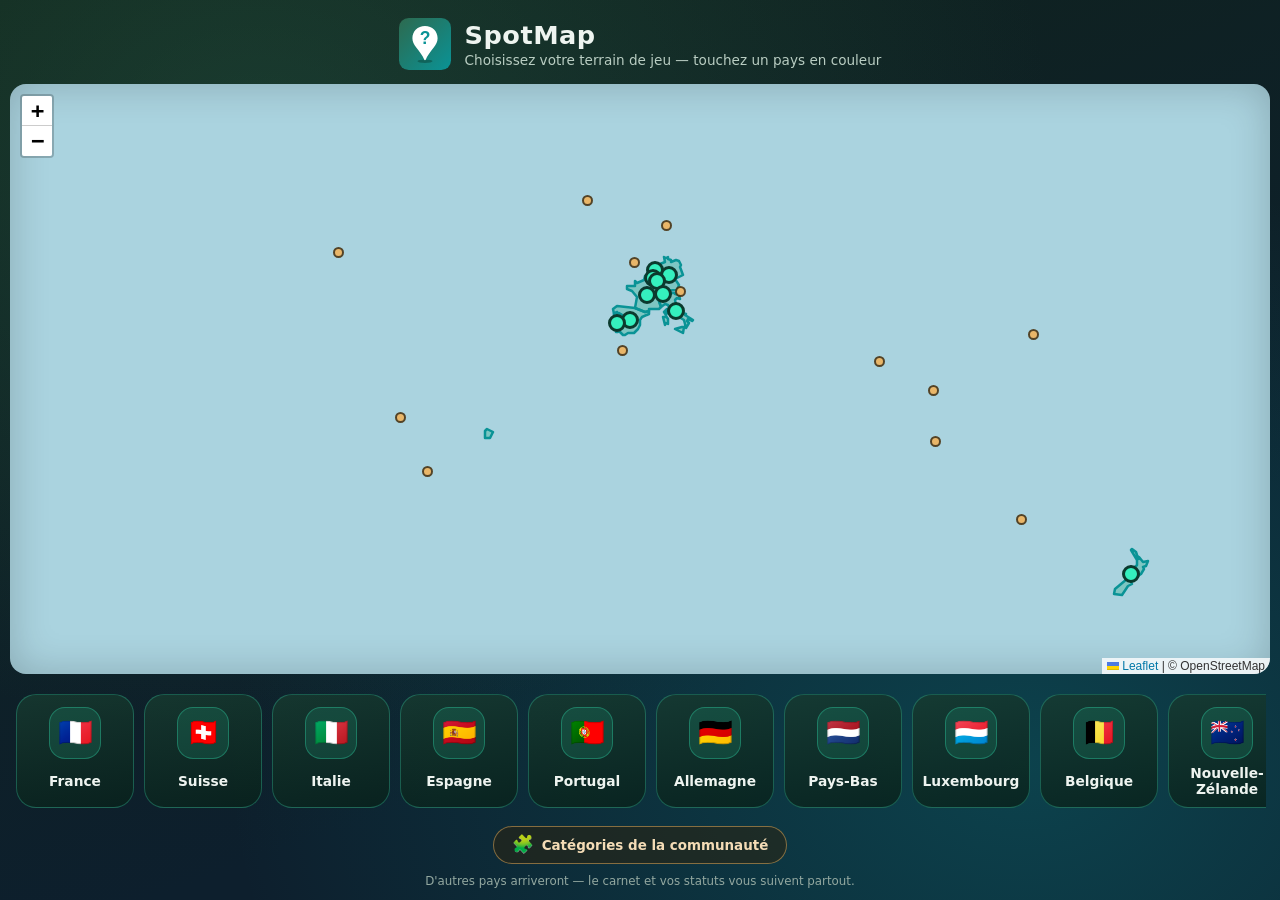
==== commit b4f80fc3: "v69 : +5 pays Portugal/Allemagne/Pays-Bas/Luxembourg/Belgique (41 000 points, toilettes+eau partout)" ====
--- a/index.html
+++ b/index.html
@@ -11,7 +11,7 @@
        bug v35→v41). connect-src liste les API appelées à l'exécution (géocodage
        + IA de l'Oracle). À METTRE À JOUR si on ajoute un fournisseur/back-end
        (ex. Supabase → ajouter son domaine à connect-src). -->
-  <meta http-equiv="Content-Security-Policy" content="default-src 'self'; script-src 'self'; style-src 'self' 'unsafe-inline'; img-src 'self' data: blob: https://upload.wikimedia.org https://tile.openstreetmap.org https://*.tile.opentopomap.org https://data.geopf.fr https://server.arcgisonline.com; font-src 'self'; connect-src 'self' https://api.anthropic.com https://generativelanguage.googleapis.com https://geo.api.gouv.fr https://fr.wikipedia.org https://en.wikipedia.org https://*.supabase.co; worker-src 'self'; manifest-src 'self'; base-uri 'self'; form-action 'self'">
+  <meta http-equiv="Content-Security-Policy" content="default-src 'self'; script-src 'self'; style-src 'self' 'unsafe-inline'; img-src 'self' data: blob: https://upload.wikimedia.org https://tile.openstreetmap.org https://*.tile.opentopomap.org https://data.geopf.fr https://server.arcgisonline.com; font-src 'self'; connect-src 'self' https://api.anthropic.com https://generativelanguage.googleapis.com https://geo.api.gouv.fr https://nominatim.openstreetmap.org https://*.wikipedia.org https://*.supabase.co; worker-src 'self'; manifest-src 'self'; base-uri 'self'; form-action 'self'">
   <meta name="viewport" content="width=device-width, initial-scale=1, viewport-fit=cover">
   <meta name="theme-color" content="#ffffff">
   <meta name="description" content="Carte interactive de points d'intérêt outdoor : via ferrata, escalade, refuges, châteaux, cités de caractère, GR…">
@@ -368,6 +368,8 @@
         <span class="tuile-ico" aria-hidden="true">💾</span><span class="tuile-lbl">Exporter</span></button>
       <button type="button" id="btn-export-pdf" class="tuile">
         <span class="tuile-ico" aria-hidden="true">📄</span><span class="tuile-lbl">Carnet PDF</span></button>
+      <button type="button" id="btn-vue-faits" class="tuile">
+        <span class="tuile-ico" aria-hidden="true">✅</span><span class="tuile-lbl">Mes lieux faits</span></button>
       <button type="button" id="btn-mode-nuit" class="tuile">
         <span class="tuile-ico" aria-hidden="true">🌙</span><span class="tuile-lbl">Mode nuit</span></button>
       <button type="button" id="btn-pays" class="tuile">
--- a/css/styles.css
+++ b/css/styles.css
@@ -1592,6 +1592,14 @@
 }
 .comm-onglet.actif { border-color: #2d6a4f; background: rgba(45, 106, 79, .12); font-weight: 700; }
 #comm-explorer, #comm-partager { display: grid; gap: 8px; max-height: 46dvh; overflow-y: auto; }
+.comm-section {
+  margin: 12px 0 6px;
+  font-size: .78rem;
+  font-weight: 700;
+  text-transform: uppercase;
+  letter-spacing: .06em;
+  color: var(--text-2, #667);
+}
 .comm-carte {
   display: flex;
   align-items: center;
--- a/css/carnet.css
+++ b/css/carnet.css
@@ -1047,85 +1047,133 @@
 }
 
 /* --------------------------------------------------------------------------
-   Export PDF : zone #carnet-print, invisible à l'écran, seule imprimée.
-   Le navigateur propose « Enregistrer au format PDF » dans son dialogue
-   d'impression — aucune dépendance. Style sobre : les fonds ne sont pas
-   toujours imprimés, tout doit rester lisible sans eux.
+   Export PDF : APERÇU plein écran habillé comme le grimoire (une page
+   parchemin par sortie, fonds en VRAIES <img> — les fonds CSS ne s'impriment
+   pas par défaut), puis impression de l'aperçu tel quel. « Enregistrer au
+   format PDF » vit dans le dialogue d'impression du navigateur.
    -------------------------------------------------------------------------- */
 
 #carnet-print { display: none; }
+#carnet-print.ouvert {
+  display: block;
+  position: fixed;
+  inset: 0;
+  z-index: 3200;
+  overflow-y: auto;
+  background: #241a12;
+  padding-bottom: 44px;
+}
+
+.print-outils {
+  position: sticky;
+  top: 0;
+  z-index: 2;
+  display: flex;
+  justify-content: center;
+  gap: 10px;
+  padding: 10px;
+  background: rgba(18, 12, 7, .93);
+}
+
+.print-page {
+  position: relative;
+  width: min(680px, 94vw);
+  aspect-ratio: 210 / 280;
+  margin: 16px auto;
+  overflow: hidden;
+  background: #f0e2bd; /* si l'image de fond tarde */
+  border-radius: 6px;
+  box-shadow: 0 12px 34px rgba(0, 0, 0, .5);
+  font-family: Georgia, "Times New Roman", serif;
+  color: #2c1c0c;
+}
+
+.print-fond {
+  position: absolute;
+  inset: 0;
+  width: 100%;
+  height: 100%;
+  object-fit: cover;
+}
+
+.print-corps {
+  position: relative;
+  height: 100%;
+  overflow: hidden;
+  padding: 9% 11%;
+}
+
+.print-garde-texte {
+  position: relative;
+  text-align: center;
+  margin-top: 44%;
+  color: #f4e3c0;
+  text-shadow: 0 2px 8px rgba(0, 0, 0, .65);
+}
+.print-garde-texte h1 { font-family: "Caveat", cursive; font-size: 2.1rem; margin: 0 0 6px; }
+.print-garde-texte p { font-size: .95rem; margin: 0; }
+
+#carnet-print .page-entete {
+  display: flex;
+  justify-content: space-between;
+  gap: 8pt;
+  font-size: .82rem;
+  color: #6b4d21;
+  border-bottom: none;
+  padding: 0;
+}
+#carnet-print .page-titre {
+  font-family: "Caveat", cursive;
+  font-size: 1.7rem;
+  margin: 4px 0;
+  color: var(--encre, #2c1c0c);
+}
+#carnet-print .page-coeur { color: #b0304f; }
+#carnet-print .page-mention {
+  font-family: "Caveat", cursive;
+  font-size: 1.1rem;
+  color: #2f5d2a;
+  margin: 2px 0;
+}
+#carnet-print .page-photos { display: flex; flex-wrap: wrap; gap: 10px; margin: 8px 0; }
+#carnet-print .page-photo {
+  max-height: 150px;
+  max-width: 46%;
+  border: 5px solid #fffdf4;
+  border-bottom-width: 16px;
+  box-shadow: 0 3px 9px rgba(40, 20, 0, .35);
+}
+#carnet-print .page-note {
+  font-family: "Caveat", cursive;
+  font-size: 1.15rem;
+  line-height: 1.35;
+  margin: 6px 0;
+  color: var(--encre, #3c2a10);
+}
 
 @media print {
   body > *:not(#carnet-print) { display: none !important; }
 
-  #carnet-print {
-    display: block;
-    font-family: Georgia, "Times New Roman", serif;
-    color: #2c1c0c;
+  #carnet-print, #carnet-print.ouvert {
+    display: block !important;
+    position: static;
+    background: none;
+    padding: 0;
+    print-color-adjust: exact;
+    -webkit-print-color-adjust: exact;
   }
-
-  #carnet-print .print-garde {
-    text-align: center;
-    margin-top: 34vh;
-    page-break-after: always;
+  .print-outils { display: none !important; }
+  .print-page {
+    width: 100%;
+    aspect-ratio: auto;
+    height: 270mm;
+    margin: 0;
+    border-radius: 0;
+    box-shadow: none;
+    break-after: page;
+    break-inside: avoid;
   }
-
-  #carnet-print .print-garde h1 {
-    font-family: "Caveat", cursive;
-    font-size: 34pt;
-    margin: 0 0 8pt;
-  }
-
-  #carnet-print .print-garde p { color: #47617e; font-size: 11pt; }
-
-  #carnet-print .entree {
-    page-break-inside: avoid;
-    border-bottom: 1px dashed #a08050;
-    padding: 10pt 0 12pt;
-  }
-
-  #carnet-print .page-entete {
-    display: flex;
-    justify-content: space-between;
-    gap: 8pt;
-    font-size: 10pt;
-    color: #47617e;
-    border-bottom: none;
-    padding: 0;
-  }
-
-  #carnet-print .page-titre {
-    font-family: "Caveat", cursive;
-    font-size: 20pt;
-    margin: 3pt 0;
-    color: #2c1c0c;
-  }
-
-  #carnet-print .page-coeur { color: #b0304f; }
-
-  #carnet-print .page-mention {
-    font-family: "Caveat", cursive;
-    font-size: 13pt;
-    color: #2f5d2a;
-    margin: 2pt 0;
-  }
-
-  #carnet-print .page-photos { display: flex; flex-wrap: wrap; gap: 8pt; margin: 6pt 0; }
-
-  #carnet-print .page-photo {
-    height: 150pt;
-    width: auto;
-    border: 1pt solid #c9b88f;
-    border-radius: 2pt;
-  }
-
-  #carnet-print .page-note {
-    font-family: "Caveat", cursive;
-    font-size: 14pt;
-    line-height: 1.35;
-    margin: 4pt 0;
-    color: #3c2a10;
-  }
+  .print-page:last-child { break-after: auto; }
 }
 
 /* --------------------------------------------------------------------------
